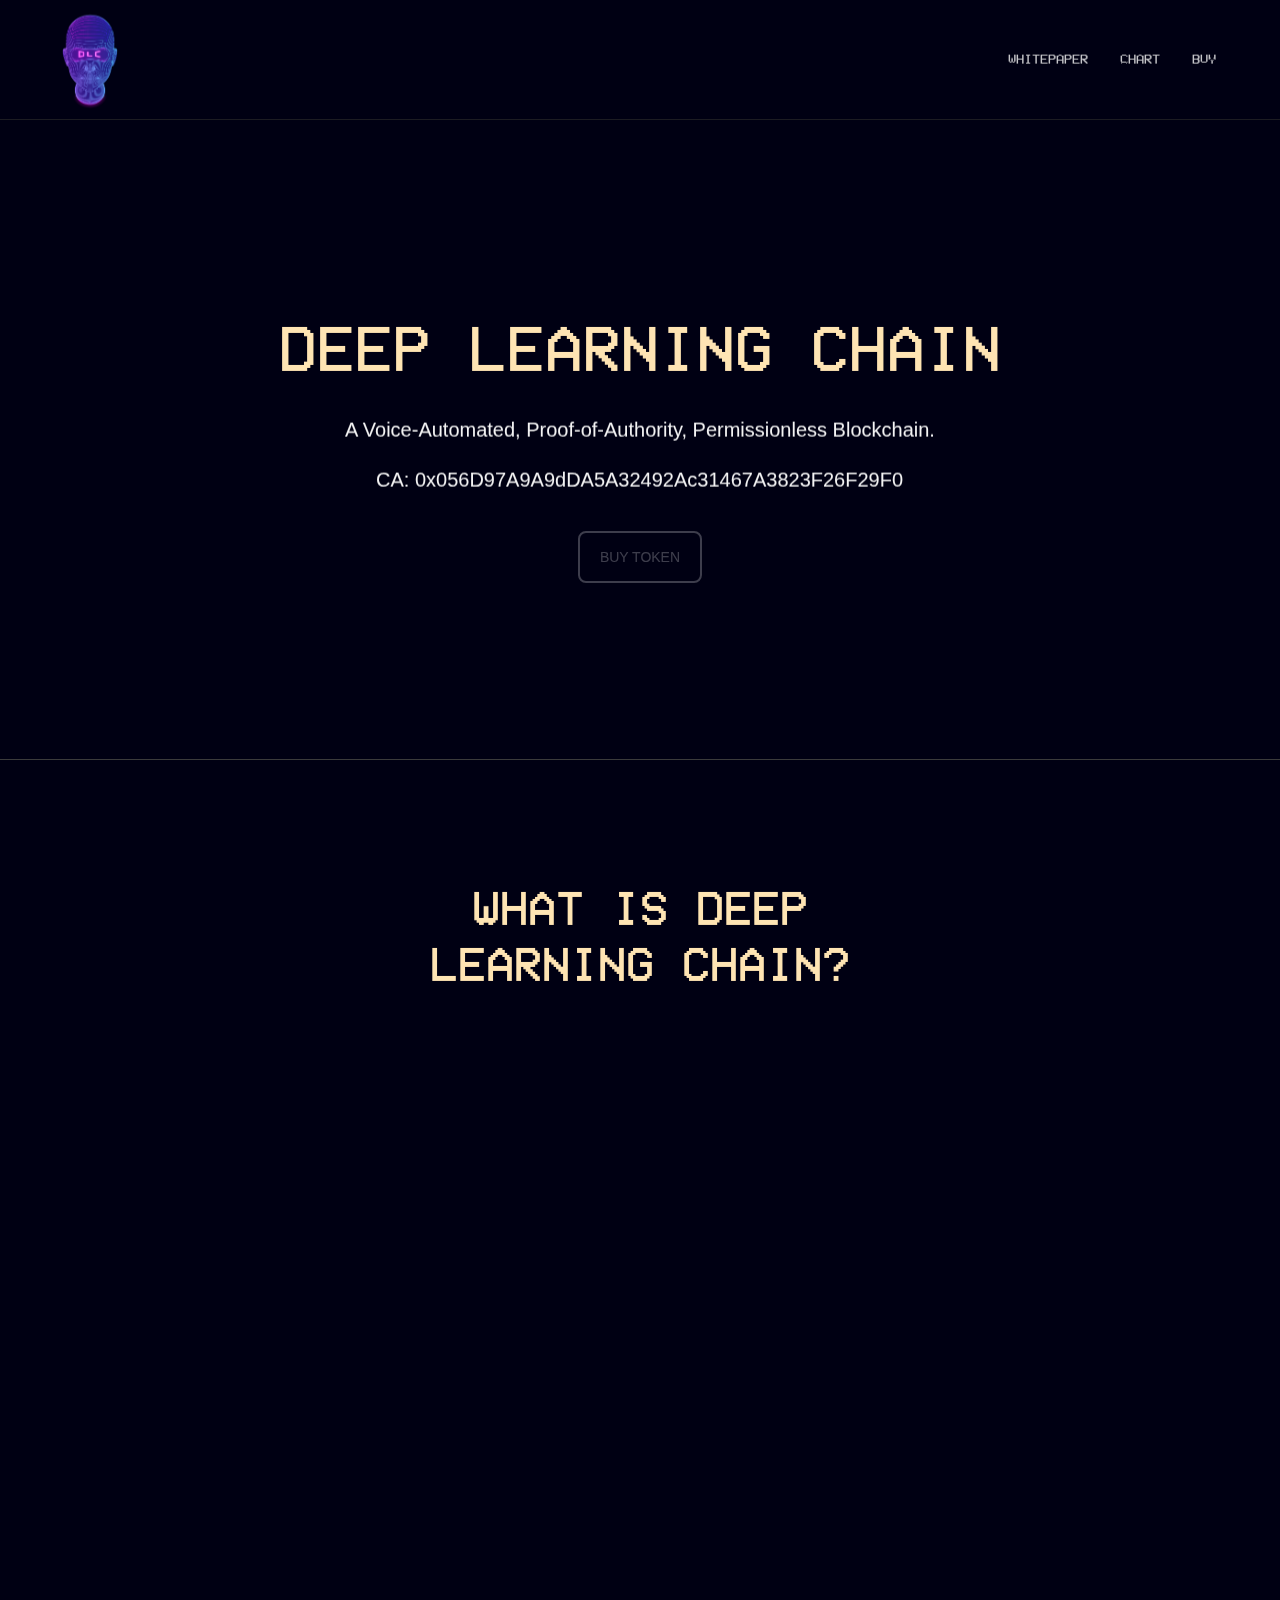
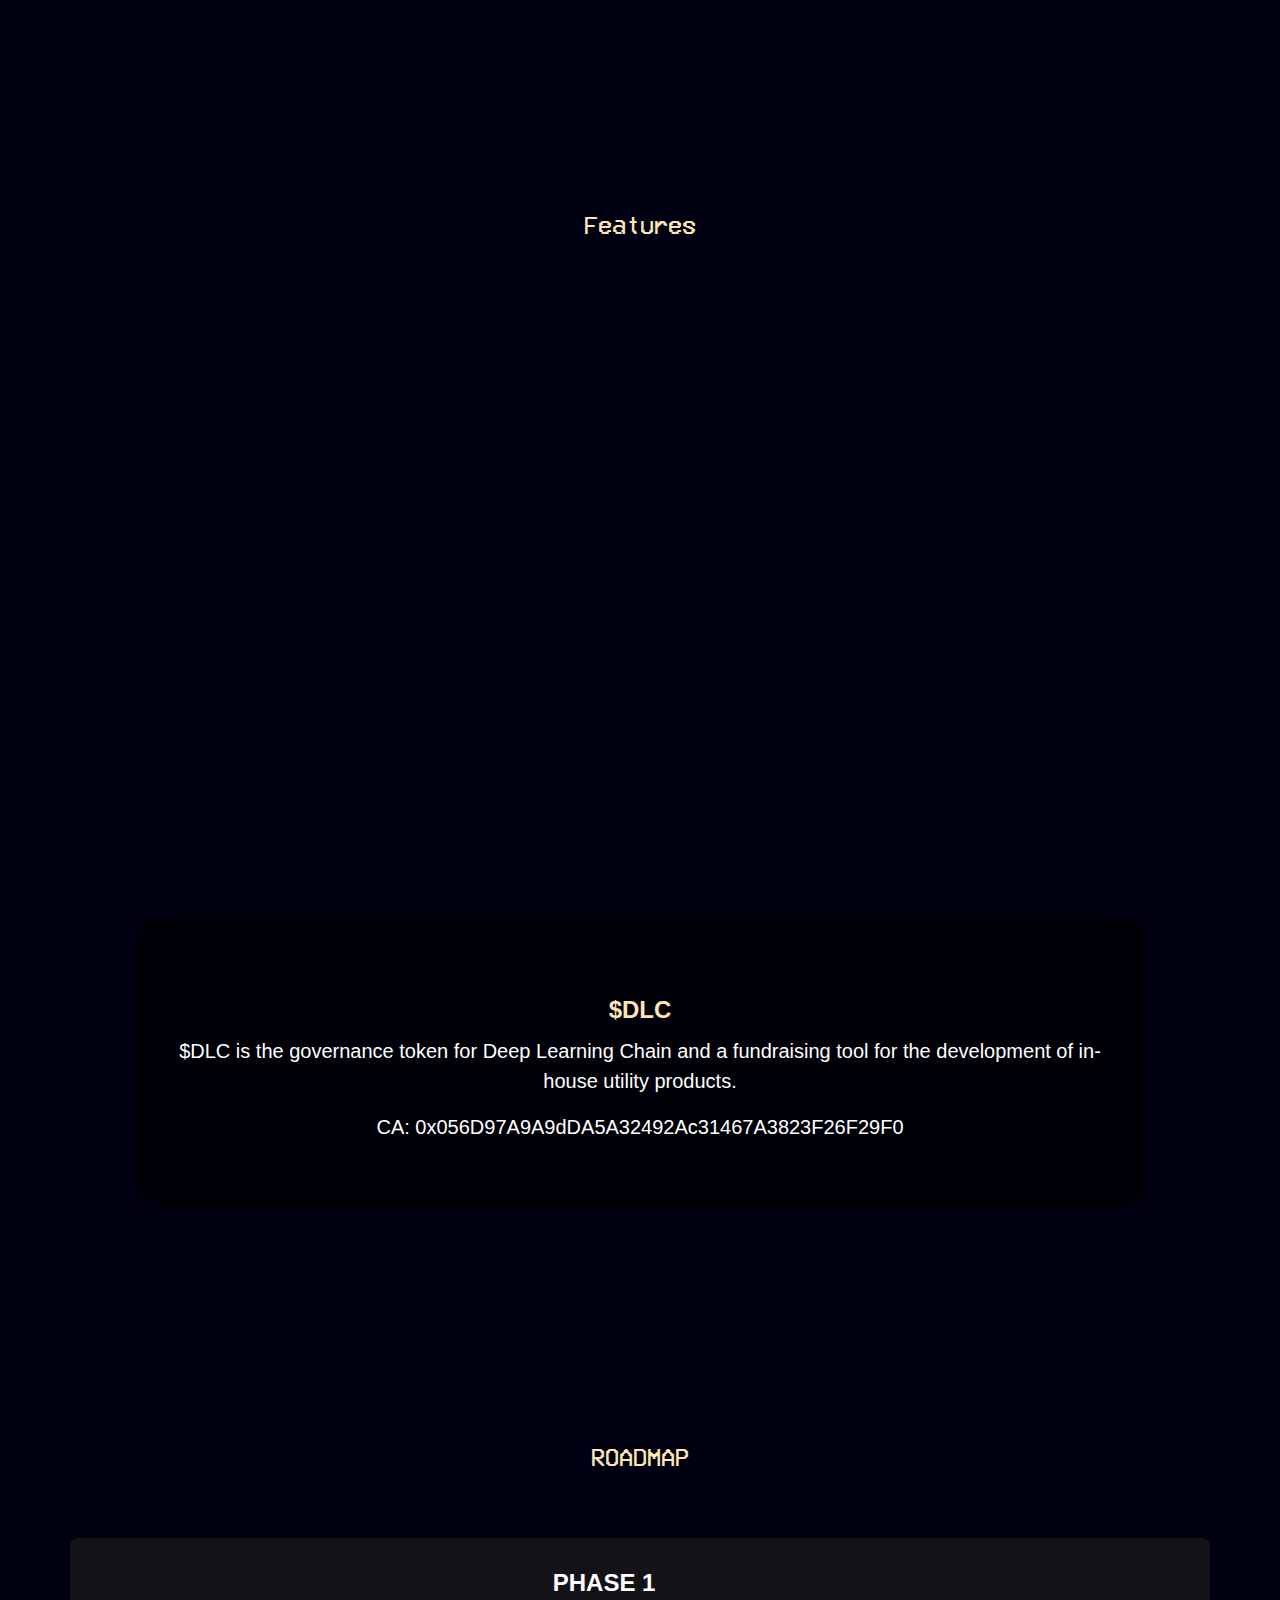
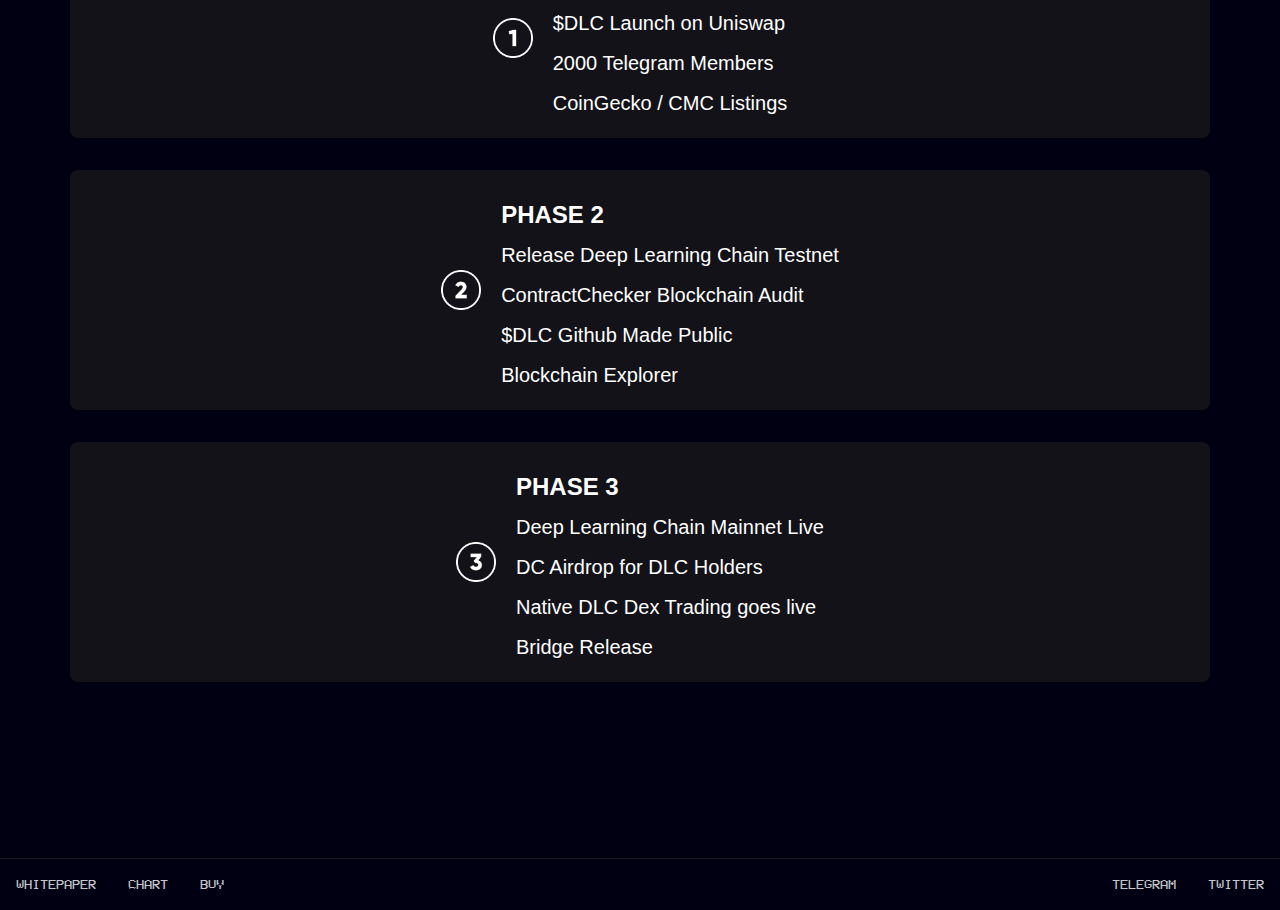
==== index.html @ 76157b1a "Update site data" ====
<!DOCTYPE html>
<!-- This site was created in Webflow. https://www.webflow.com --><!-- Last Published: Sun Jan 01 2023 19:10:50 GMT+0000 (Coordinated Universal Time) -->
<html
  data-wf-domain="#"
  data-wf-page="63a45f17a1012b07c725c6aa"
  data-wf-site="63a45f17a1012bad2a25c6a3"
  lang="en"
>
  <head>
    <meta charset="utf-8" />
    <title>Deep Learning Chain</title>
    <meta
      content="A Voice-Automated, Proof-of-Authority, Permissionless Blockchain."
      name="description"
    />
    <meta content="Deep Learning Chain" property="og:title" />
    <meta
      content="A Voice-Automated, Proof-of-Authority, Permissionless Blockchain."
      property="og:description"
    />
    <meta content="/assets/images/jvc/banner.png" property="og:image" />
    <meta content="Deep Learning Chain" property="twitter:title" />
    <meta
      content="A Voice-Automated, Proof-of-Authority, Permissionless Blockchain."
      property="twitter:description"
    />
    <meta content="/assets/images/jvc/banner.png" property="twitter:image" />
    <meta property="og:type" content="website" />
    <meta content="summary_large_image" name="twitter:card" />
    <meta content="width=device-width, initial-scale=1" name="viewport" />
    <meta content="Webflow" name="generator" />
    <link
      href="./assets/css/as-dandy-site-a9efb7-3aa71847bcf4dc9489.webflow.88d7670c8.css"
      rel="stylesheet"
      type="text/css"
    />
    <script
      src="https://ajax.googleapis.com/ajax/libs/webfont/1.6.26/webfont.js"
      type="text/javascript"
    ></script>
    <script type="text/javascript">
      WebFont.load({
        google: {
          families: [
            "Montserrat:100,100italic,200,200italic,300,300italic,400,400italic,500,500italic,600,600italic,700,700italic,800,800italic,900,900italic",
            "Inter:regular",
            "Inter:regular,800",
          ],
        },
      });
    </script>
    <!--[if lt IE 9
      ]><script
        src="https://cdnjs.cloudflare.com/ajax/libs/html5shiv/3.7.3/html5shiv.min.js"
        type="text/javascript"
      ></script
    ><![endif]-->
    <script type="text/javascript">
      !(function (o, c) {
        var n = c.documentElement,
          t = " w-mod-";
        (n.className += t + "js"),
          ("ontouchstart" in o ||
            (o.DocumentTouch && c instanceof DocumentTouch)) &&
            (n.className += t + "touch");
      })(window, document);
    </script>

    <link
      rel="apple-touch-icon"
      sizes="180x180"
      href="/assets/icons/apple-touch-icon.png"
    />
    <link
      rel="icon"
      type="image/png"
      sizes="32x32"
      href="/assets/icons/favicon-32x32.png"
    />
    <link
      rel="icon"
      type="image/png"
      sizes="16x16"
      href="/assets/icons/favicon-16x16.png"
    />
    <link rel="manifest" href="/assets/icons/site.webmanifest" />
    <link
      rel="mask-icon"
      href="/assets/icons/safari-pinned-tab.svg"
      color="#5bbad5"
    />
    <link rel="shortcut icon" href="/assets/icons/favicon.ico" />
    <meta name="msapplication-TileColor" content="#da532c" />
    <meta
      name="msapplication-config"
      content="/assets/icons/browserconfig.xml"
    />
    <meta name="theme-color" content="#ffffff" />
  </head>
  <body class="body">
    <div class="custom-code w-embed w-script">
      <style>
        html {
          font-family: sans-serif;
          line-height: 1.15;
          -webkit-text-size-adjust: 100%;
          -webkit-tap-highlight-color: transparent;
        }

        body {
          -webkit-font-smoothing: antialiased;
          -moz-osx-font-smoothing: grayscale;
        }

        .pointer-events-none {
          pointer-events: none !important;
        }

        .pointer-events-auto {
          pointer-events: auto;
        }

        .outline-text {
          -webkit-text-fill-color: transparent;
          -webkit-text-stroke: 2px white;
        }

        .left-arrow.w-slider-arrow-left {
          display: none !important;
        }

        .right-arrow.w-slider-arrow-right {
          display: none !important;
        }

        .panel.red.active {
          background-image: url("/assets/images/hero/hero-1.png");
          background-position: center;
          background-size: cover;
          background-repeat: no-repeat;
        }

        .panel.orange.active {
          background-image: url("/assets/images/hero/hero-2.png");
          background-position: center;
          background-size: cover;
          background-repeat: no-repeat;
        }

        .panel.turquoise.active {
          background-image: url("/assets/images/hero/hero-3.png");
          background-position: center;
          background-size: cover;
          background-repeat: no-repeat;
        }

        .panel.blue.active {
          background-image: url("/assets/images/hero/hero-4.png");
          background-position: center;
          background-size: cover;
          background-repeat: no-repeat;
        }
      </style>

      <script>
        // wait for page to finish loading
        document.addEventListener("DOMContentLoaded", function () {
          //send clicks to Webflow slider
          document
            .getElementById("arrow-right-new")
            .addEventListener("click", slideRight);

          document
            .getElementById("arrow-left-new")
            .addEventListener("click", slideLeft);

          // next slide
          function slideRight() {
            const NUMBER_OF_SLIDES = document.getElementsByClassName(
              "product-slide w-slide"
            ).length;
            const WIDTH_INCREMENT = 100 / NUMBER_OF_SLIDES; //calculate the width increase of the progress bar
            document
              .getElementsByClassName("right-arrow w-slider-arrow-right")[0]
              .click();
            progress(WIDTH_INCREMENT);
          }

          //previous slide
          function slideLeft() {
            const NUMBER_OF_SLIDES = document.getElementsByClassName(
              "product-slide w-slide"
            ).length;
            const WIDTH_DECREMENT = -100 / NUMBER_OF_SLIDES; //calculate the width decrease of the progress bar
            document
              .getElementsByClassName("left-arrow w-slider-arrow-left")[0]
              .click();
            progress(WIDTH_DECREMENT);
          }

          // change progress bar width
          function progress(change) {
            const PROGRESS = document.querySelector("#slider-progress");
            const DEFAULT_WIDTH =
              100 /
                document.getElementsByClassName("product-slide w-slide")
                  .length +
              "%";
            if (!PROGRESS.style.width) {
              // if width is not set, set width to 1 divided by number of  slides %
              PROGRESS.style.width = DEFAULT_WIDTH;
            }

            const NEW_PROGRESS =
              parseInt(PROGRESS.style.width) + change >= 100
                ? 100 % (parseInt(PROGRESS.style.width) + change >= 100)
                : parseInt(PROGRESS.style.width); //add or subtract change from previously set width

            if (parseInt(PROGRESS.style.width) + change >= 100) {
              // if new width is greater than 100 then wrap around to default
              PROGRESS.style.width = DEFAULT_WIDTH;
            } else if (parseInt(PROGRESS.style.width) + change <= 0) {
              // if new width is less than 0 then wrap around to 100%
              PROGRESS.style.width = "100%";
            } else {
              PROGRESS.style.width = NEW_PROGRESS + change + "%";
            }
          }

          // cycle through panels and add class active to first panel then to the next panel

          let PARTY_MODE;

          function partyMode() {
            const panel = [...document.getElementsByClassName("panel")];

            panel[0].classList.add("active");
            panel[3].classList.remove("active");
            setTimeout(function () {
              panel[0].classList.remove("active");
              panel[1].classList.add("active");
              setTimeout(function () {
                panel[1].classList.remove("active");
                panel[2].classList.add("active");
                setTimeout(function () {
                  panel[2].classList.remove("active");
                  panel[3].classList.add("active");
                  setTimeout(function () {
                    panel[3].classList.remove("active");
                  }, 200);
                }, 200);
              }, 200);
            }, 200);
          }

          // when hovered over button activate partymode, when hover out deactive partymode
          document
            .getElementById("hero-cta")
            .addEventListener("mouseover", function () {
              const panel = [...document.getElementsByClassName("panel")];

              panel[0].classList.add("active");
              panel[3].classList.remove("active");
              setTimeout(function () {
                panel[0].classList.remove("active");
                panel[1].classList.add("active");
                setTimeout(function () {
                  panel[1].classList.remove("active");
                  panel[2].classList.add("active");
                  setTimeout(function () {
                    panel[2].classList.remove("active");
                    panel[3].classList.add("active");
                    setTimeout(function () {
                      panel[3].classList.remove("active");
                    }, 200);
                  }, 200);
                }, 200);
              }, 200);
              PARTY_MODE = setInterval(partyMode, 800);
            });

          document
            .getElementById("hero-cta")
            .addEventListener("mouseout", function () {
              clearInterval(PARTY_MODE);

              const panel = [...document.getElementsByClassName("panel")];
              panel[0].classList.remove("active");
              panel[1].classList.remove("active");
              panel[2].classList.remove("active");
              panel[3].classList.remove("active");
            });

          // only run if screen size is tablet or smaller
          if (window.innerWidth <= 768) {
            PARTY_MODE = setInterval(partyMode, 800);

            //stop partyMode if window scrolled
            window.addEventListener("scroll", function () {
              //activate again if scrolled to top
              if (window.scrollY === 0) {
                PARTY_MODE = setInterval(partyMode, 800);
              } else {
                clearInterval(PARTY_MODE);
              }
            });
          }
        });
      </script>
    </div>
    <nav class="nav">
      <div data-w-id="2a6ea202-25d1-d09c-badd-7fd58de3b901" class="nav-wrapper">
        <a
          href="index.html"
          aria-current="page"
          class="link-block nav-link-block w-inline-block w--current"
        >
          <img
            src="/assets/images/logo.png"
            loading="lazy"
            width="100"
            class="nav-logo-img"
          />
        </a>
        <div class="nav-links">
          <a href="whitepaper.html" class="nav-link">whitepaper</a>
          <a href="https://www.dextools.io/app/en/ether/pair-explorer/0x64b89fc798ed63e1df644505560956722cd610cb" target="_blank" class="nav-link">chart</a
          >
          <a href="https://app.uniswap.org/#/swap?outputCurrency=0x056d97a9a9dda5a32492ac31467a3823f26f29f0" target="_blank" class="nav-link">buy</a
            >
        </div>
      </div>
    </nav>
    <div class="page-wrapper">
      <header class="hero-section">
        <div class="panel-background">
          <div class="panel red"></div>
          <div class="panel orange"></div>
          <div class="panel turquoise"></div>
          <div class="panel blue"></div>
        </div>
        <div class="hero-content pointer-events-none">
          <div class="hero-row">
            <h1
              data-w-id="00bd46ad-fff0-71ea-b84d-b03edf2d1d25"
              style="opacity: 0"
              class="hero-heading"
            >
              DEEP LEARNING CHAIN
            </h1>
            <p
              data-w-id="1106a76f-b998-f5da-f0a4-b76c9bb73c64"
              style="opacity: 0"
              class="hero-subtitle"
            >
              A Voice-Automated, Proof-of-Authority, Permissionless Blockchain.
            </p>
            <p class="hero-subtitle">
              CA: 0x056D97A9A9dDA5A32492Ac31467A3823F26F29F0
            </p>
            <a
              id="hero-cta"
              data-w-id="42744cb6-9aca-e3c2-34dd-cf59a917092c"
              style="opacity: 0"
              href="https://app.uniswap.org/#/swap?outputCurrency=0x056d97a9a9dda5a32492ac31467a3823f26f29f0"
              class="button white hero-margin pointer-events-auto w-button"
              >Buy Token</a
            >
          </div>
        </div>
      </header>
      <section class="mission-section contained">
        <div class="mission-section-row">
          <h3
            data-w-id="94efd85a-53a7-5ac0-ef9d-c30f85ec7518"
            style="opacity: 0"
            class="section-heading"
          >
            What is DEEP LEARNING CHAIN?
          </h3>
        </div>
        <div class="mission-section-container">
          <div class="mission-section-row">
            <p
              data-w-id="9165d71b-29b2-4222-e9ae-7e0e71bad76c"
              style="opacity: 0"
              class="section-paragraph-left"
            >
              Deep Learning Chain (DLC) is a Layer 1 blockchain platform that is
              a fork of Ethereum and is powered by voice automation. It has a
              Proof-of-Authority consensus mechanism, and it is permissionless,
              meaning anyone can create a new account or transaction on the
              network.
            </p>
          </div>
          <div class="mission-section-row full-width">
            <img
              src="/assets/images/jar.png"
              loading="lazy"
              style="opacity: 0"
              data-w-id="2a85009e-0f0a-07c6-7f07-ad831472d730"
              alt=""
              class="full-width-image"
            />
          </div>
        </div>
      </section>
      <section class="prouducts-section">
        <h2 class="product-section">Features</h2>
        <div
          data-w-id="7ee0a216-d4cc-94b8-e7e8-49705554d753"
          style="opacity: 0"
          class="products-wrapper"
        >
          <div class="product-inner-wrapper contained">
            <div class="right-product-section">
              <div class="product-card-wrapper blue-gradient">
                <div class="bordered-container">
                  <div></div>
                  <div class="product-logo">
                    <img
                      src="./assets/images/microphone.png"
                      loading="lazy"
                      alt="Aave Logo"
                      class="sized-product-logo"
                    />
                  </div>
                  <div class="product-info-wrapper">
                    <div class="product-info-row">
                      <h2 class="product-title">VOICE AUTOMATION</h2>
                    </div>
                  </div>
                </div>
              </div>
            </div>
          </div>

          <div class="product-inner-wrapper contained">
            <div class="right-product-section">
              <div class="product-card-wrapper red-gradient">
                <div class="bordered-container">
                  <div></div>
                  <div class="product-logo">
                    <img
                      src="./assets/images/ai.png"
                      loading="lazy"
                      alt="Aave Logo"
                      class="sized-product-logo"
                    />
                  </div>
                  <div class="product-info-wrapper">
                    <div class="product-info-row">
                      <h2 class="product-title">ChatGPT INTEGRATION</h2>
                    </div>
                  </div>
                </div>
              </div>
            </div>
          </div>
          <div class="product-inner-wrapper contained">
            <div class="right-product-section">
              <div class="product-card-wrapper orange-logo">
                <div class="bordered-container">
                  <div></div>
                  <div class="product-logo">
                    <img
                      src="./assets/images/secure.png"
                      loading="lazy"
                      alt="Aave Logo"
                      class="sized-product-logo"
                    />
                  </div>
                  <div class="product-info-wrapper">
                    <div class="product-info-row">
                      <h2 class="product-title">SECURE</h2>
                    </div>
                  </div>
                </div>
              </div>
            </div>
          </div>
        </div>

        <!-- Mobile products -->
        <div class="products-mobile">
          <div class="product-card-wrapper blue-gradient">
            <div class="bordered-container">
              <div class="product-tag"></div>
              <div class="product-logo">
                <img
                  src="./assets/images/microphone.png"
                  loading="lazy"
                  alt="Aave Logo"
                  class="sized-product-logo"
                />
              </div>
              <div class="product-info-wrapper">
                <div class="product-info-row">
                  <h2 class="product-title">VOICE AUTOMATION</h2>
                </div>
              </div>
            </div>
          </div>
          <div class="product-card-wrapper dark-blue-gradient">
            <div class="bordered-container">
              <div class="product-tag"></div>
              <div class="product-logo">
                <img
                  src="./assets/images/ai.png"
                  loading="lazy"
                  alt="Aave Logo"
                  class="sized-product-logo"
                />
              </div>
              <div class="product-info-wrapper">
                <div class="product-info-row">
                  <div class="product-title">ChatGPT INTEGRATION</div>
                </div>
              </div>
            </div>
          </div>
          <div class="product-card-wrapper orange-logo">
            <div class="bordered-container">
              <div class="product-tag red"></div>
              <div class="product-logo">
                <img
                  src="./assets/images/secure.png"
                  loading="lazy"
                  alt="Aave Logo"
                  class="sized-product-logo"
                />
              </div>
              <div class="product-info-wrapper">
                <div class="product-info-row">
                  <h2 class="product-title">SECURE</h2>
                </div>
              </div>
            </div>
          </div>
        </div>
      </section>
      <section id="tokenomics" class="mission-section contained">
        <section class="features-metrics wf-section">
          <div class="container">
            <div class="features-wrapper">
              <div
                id="w-node-_0733390f-b226-d402-b528-d3069f236ed0-c725c6aa"
                class="features-block"
              >
                <div class="features-title">
                  <span class="features-title-small">$DLC</span>
                </div>
                <div>
                  $DLC is the governance token for Deep Learning Chain and a
                  fundraising tool for the development of in-house utility
                  products.
                </div>
                <div style="padding-top: 1rem;">
                  CA: 0x056D97A9A9dDA5A32492Ac31467A3823F26F29F0
                </div>
              </div>
              <!-- <div
                id="w-node-_0733390f-b226-d402-b528-d3069f236ebd-c725c6aa"
                class="features-block"
              >
                <div class="features-title">
                  Tokenomics<span class="features-title-small"></span>
                </div>
                <div>The future</div>
              </div> -->
              <!-- <div class="features-block">
                <div class="features-title">
                  Emotion is<span class="features-title-small"></span>
                </div>
                <div>The past</div>
              </div> -->
            </div>
          </div>
          <div
            data-poster-url="https://assets.website-files.com/63a45f17a1012bad2a25c6a3/63af2c8d9c269595dab11d3a_signal-2022-12-31-012125_002-poster-00001.jpg"
            data-video-urls="https://assets.website-files.com/63a45f17a1012bad2a25c6a3/63af2c8d9c269595dab11d3a_signal-2022-12-31-012125_002-transcode.mp4,https://assets.website-files.com/63a45f17a1012bad2a25c6a3/63af2c8d9c269595dab11d3a_signal-2022-12-31-012125_002-transcode.webm"
            data-autoplay="true"
            data-loop="true"
            data-wf-ignore="true"
            class="background-video w-background-video w-background-video-atom"
          >
            <noscript
              ><style>
                [data-wf-bgvideo-fallback-img] {
                  display: none;
                }
                @media (prefers-reduced-motion: reduce) {
                  [data-wf-bgvideo-fallback-img] {
                    position: absolute;
                    z-index: -100;
                    display: inline-block;
                    height: 100%;
                    width: 100%;
                    object-fit: cover;
                  }
                }</style
              ><img
                data-wf-bgvideo-fallback-img="true"
                src="https://assets.website-files.com/63a45f17a1012bad2a25c6a3/63af2c8d9c269595dab11d3a_signal-2022-12-31-012125_002-poster-00001.jpg"
                alt=""
            /></noscript>
            <div aria-live="polite">
              <button
                type="button"
                data-w-bg-video-control="true"
                aria-controls="f8d0e74b-df8f-a793-7aa8-a4474c0ba1c3-video"
                class="w-backgroundvideo-backgroundvideoplaypausebutton w-background-video--control"
              >
                <span
                  ><img
                    src="https://assets.website-files.com/6022af993a6b2191db3ed10c/628299f8aa233b83918e24fd_Pause.svg"
                    alt="Pause video" /></span
                ><span hidden=""
                  ><img
                    src="https://assets.website-files.com/6022af993a6b2191db3ed10c/628298b20ae0236682d4b87f_Play-24.svg"
                    alt="Play video"
                /></span>
              </button>
            </div>
          </div>
        </section>
        <div class="mission-section-row">
          <a href="#" target="_blank" class="button visibility-off w-button"
            >supply &amp; emissions</a
          >
        </div>
        <div class="mission-section-row full-width"></div>
      </section>
      <section class="investors-section">
        <h2 class="investor-section">roadmap</h2>
        <div class="investor-grid contained">
          <a
            id="w-node-_6764d747-6a2b-f6b5-35c6-5c50bba435b6-c725c6aa"
            href="index.html#"
            class="investor-card w-inline-block"
            ><img
              src="./assets/images/number-1.png"
              loading="lazy"
              height="40"
              alt=""
            />
            <div class="investor-card-text-wrapper">
              <h3 class="text-white">PHASE 1</h3>
              <p class="text-white">$DLC Launch on Uniswap</p>
              <p class="text-white">2000 Telegram Members</p>
              <p class="text-white">CoinGecko / CMC Listings</p>
            </div></a
          ><a
            id="w-node-_707f7bc1-172a-e548-352c-57be77e6fa56-c725c6aa"
            href="index.html#"
            class="investor-card w-inline-block"
            ><img
              src="./assets/images/number-2.png"
              loading="lazy"
              alt="Dragonfly Capital Logo"
              height="40"
              class="investor-logo"
            />
            <div class="investor-card-text-wrapper">
              <h3 class="text-white">PHASE 2</h3>
              <p class="text-white">Release Deep Learning Chain Testnet</p>
              <p class="text-white">ContractChecker Blockchain Audit</p>
              <p class="text-white">$DLC Github Made Public</p>
              <p class="text-white">Blockchain Explorer</p>
            </div></a
          ><a
            id="w-node-_864dcae9-93ff-c9ff-7737-db7b04f63f30-c725c6aa"
            href="index.html#"
            class="investor-card w-inline-block"
            ><img
              src="./assets/images/number-3.png"
              loading="lazy"
              alt="Dragonfly Capital Logo"
              height="40"
              class="investor-logo"
            />
            <div class="investor-card-text-wrapper">
              <h3 class="text-white">PHASE 3</h3>
              <p class="text-white">Deep Learning Chain Mainnet Live</p>
              <p class="text-white">DC Airdrop for DLC Holders</p>
              <p class="text-white">Native DLC Dex Trading goes live</p>
              <p class="text-white">Bridge Release</p>
            </div>
          </a>
        </div>
      </section>
      <footer class="footer">
        <div class="footer-links-wrapper">
          <a href="./whitepaper.html" class="nav-link footer">whitepaper</a>
          <a href="https://www.dextools.io/app/en/ether/pair-explorer/0x64b89fc798ed63e1df644505560956722cd610cb" target="_blank" class="nav-link footer">chart</a>
          <a href="https://app.uniswap.org/#/swap?outputCurrency=0x056d97a9a9dda5a32492ac31467a3823f26f29f0" target="_blank" class="nav-link footer">buy</a>
        </div>
        <div class="footer-links-wrapper">
          <a href="https://t.me/deeplearningchain" target="_blank" class="nav-link footer">telegram</a
          ><a href="https://twitter.com/DLChainAI" target="_blank" class="nav-link footer">twitter</a>
        </div>
      </footer>
    </div>
    <div class="popup wf-section">
      <img
        src="https://assets.website-files.com/63a45f17a1012bad2a25c6a3/63ac2f788af6f9126af92df5_image.png"
        loading="lazy"
        width="64"
        data-w-id="366a6a75-429d-ead3-2e94-514eb45132bf"
        alt=""
        class="popup__exit"
      />
      <div class="popup__wrapper">
        <img
          src="https://assets.website-files.com/63a45f17a1012bad2a25c6a3/63ac2d087edd8d1ce8f6dc9a_small.jpg"
          loading="lazy"
          sizes="100vw"
          srcset="
            https://assets.website-files.com/63a45f17a1012bad2a25c6a3/63ac2d087edd8d1ce8f6dc9a_small-p-500.jpg  500w,
            https://assets.website-files.com/63a45f17a1012bad2a25c6a3/63ac2d087edd8d1ce8f6dc9a_small-p-800.jpg  800w,
            https://assets.website-files.com/63a45f17a1012bad2a25c6a3/63ac2d087edd8d1ce8f6dc9a_small.jpg       1024w
          "
          alt=""
          class="popup__image"
        />
        <h1 class="margin-bottom-0">Don&#x27;t miss out!</h1>
        <h3 class="margin-top-10 margin-bottom-20">
          You can win $5k worth of $BEEP
        </h3>
        <p class="margin-bottom-20">
          That&#x27;s right, we&#x27;re giving one lucky<br />person the chance
          to win $5k worth of<br />$BEEP. Ends 7pm UTC, 31st December
        </p>
        <a href="index.html#" class="button w-button">win $5k of $beep!</a>
      </div>
    </div>
    <script
      src="./assets/js/jquery-3.5.1.min.dc5e7f18c8.js"
      type="text/javascript"
    ></script>
    <script
      src="./assets/js/webflow.bebb1a107.js"
      type="text/javascript"
    ></script>
    <!--[if lte IE 9
      ]><script src="//cdnjs.cloudflare.com/ajax/libs/placeholders/3.0.2/placeholders.min.js"></script
    ><![endif]-->
  </body>
</html>
---- assets/css/as-dandy-site-a9efb7-3aa71847bcf4dc9489.webflow.88d7670c8.css ----
/* Generated on: Sun Jan 01 2023 19:10:48 GMT+0000 (Coordinated Universal Time) */
/* ==========================================================================
   normalize.css v3.0.3 | MIT License | github.com/necolas/normalize.css 
   ========================================================================== */
/*! normalize.css v3.0.3 | MIT License | github.com/necolas/normalize.css */
html {
  font-family: sans-serif;
  -ms-text-size-adjust: 100%;
  -webkit-text-size-adjust: 100%;
}
body {
  margin: 0;
}
article,
aside,
details,
figcaption,
figure,
footer,
header,
hgroup,
main,
menu,
nav,
section,
summary {
  display: block;
}
audio,
canvas,
progress,
video {
  display: inline-block;
  vertical-align: baseline;
}
audio:not([controls]) {
  display: none;
  height: 0;
}
[hidden],
template {
  display: none;
}
a {
  background-color: transparent;
}
a:active,
a:hover {
  outline: 0;
}
abbr[title] {
  border-bottom: 1px dotted;
}
b,
strong {
  font-weight: bold;
}
dfn {
  font-style: italic;
}
h1 {
  font-size: 2em;
  margin: 0.67em 0;
}
mark {
  background: #ff0;
  color: #000;
}
small {
  font-size: 80%;
}
sub,
sup {
  font-size: 75%;
  line-height: 0;
  position: relative;
  vertical-align: baseline;
}
sup {
  top: -0.5em;
}
sub {
  bottom: -0.25em;
}
img {
  border: 0;
}
svg:not(:root) {
  overflow: hidden;
}
figure {
  margin: 1em 40px;
}
hr {
  box-sizing: content-box;
  height: 0;
}
pre {
  overflow: auto;
}
code,
kbd,
pre,
samp {
  font-family: monospace, monospace;
  font-size: 1em;
}
button,
input,
optgroup,
select,
textarea {
  color: inherit;
  font: inherit;
  margin: 0;
}
button {
  overflow: visible;
}
button,
select {
  text-transform: none;
}
button,
html input[type="button"],
input[type="reset"] {
  -webkit-appearance: button;
  cursor: pointer;
}
button[disabled],
html input[disabled] {
  cursor: default;
}
button::-moz-focus-inner,
input::-moz-focus-inner {
  border: 0;
  padding: 0;
}
input {
  line-height: normal;
}
input[type="checkbox"],
input[type="radio"] {
  box-sizing: border-box;
  padding: 0;
}
input[type="number"]::-webkit-inner-spin-button,
input[type="number"]::-webkit-outer-spin-button {
  height: auto;
}
input[type="search"] {
  -webkit-appearance: none;
}
input[type="search"]::-webkit-search-cancel-button,
input[type="search"]::-webkit-search-decoration {
  -webkit-appearance: none;
}
fieldset {
  border: 1px solid #c0c0c0;
  margin: 0 2px;
  padding: 0.35em 0.625em 0.75em;
}
legend {
  border: 0;
  padding: 0;
}
textarea {
  overflow: auto;
}
optgroup {
  font-weight: bold;
}
table {
  border-collapse: collapse;
  border-spacing: 0;
}
td,
th {
  padding: 0;
}

/* ==========================================================================
   Start of base Webflow CSS - If you're looking for some ultra-clean CSS, skip the boilerplate and see the unminified code below.
   ========================================================================== */
@font-face {
  font-family: "webflow-icons";
  src: url("[data-uri]")
    format("truetype");
  font-weight: normal;
  font-style: normal;
}
[class^="w-icon-"],
[class*=" w-icon-"] {
  font-family: "webflow-icons" !important;
  speak: none;
  font-style: normal;
  font-weight: normal;
  font-variant: normal;
  text-transform: none;
  line-height: 1;
  -webkit-font-smoothing: antialiased;
  -moz-osx-font-smoothing: grayscale;
}
.w-icon-slider-right:before {
  content: "\e600";
}
.w-icon-slider-left:before {
  content: "\e601";
}
.w-icon-nav-menu:before {
  content: "\e602";
}
.w-icon-arrow-down:before,
.w-icon-dropdown-toggle:before {
  content: "\e603";
}
.w-icon-file-upload-remove:before {
  content: "\e900";
}
.w-icon-file-upload-icon:before {
  content: "\e903";
}
* {
  -webkit-box-sizing: border-box;
  -moz-box-sizing: border-box;
  box-sizing: border-box;
}
html {
  height: 100%;
}
body {
  margin: 0;
  min-height: 100%;
  background-color: #fff;
  font-family: Arial, sans-serif;
  font-size: 14px;
  line-height: 20px;
  color: #333;
}
img {
  max-width: 100%;
  vertical-align: middle;
  display: inline-block;
}
html.w-mod-touch * {
  background-attachment: scroll !important;
}
.w-block {
  display: block;
}
.w-inline-block {
  max-width: 100%;
  display: inline-block;
}
.w-clearfix:before,
.w-clearfix:after {
  content: " ";
  display: table;
  grid-column-start: 1;
  grid-row-start: 1;
  grid-column-end: 2;
  grid-row-end: 2;
}
.w-clearfix:after {
  clear: both;
}
.w-hidden {
  display: none;
}
.w-button {
  display: inline-block;
  padding: 9px 15px;
  background-color: #3898ec;
  color: white;
  border: 0;
  line-height: inherit;
  text-decoration: none;
  cursor: pointer;
  border-radius: 0;
}
input.w-button {
  -webkit-appearance: button;
}
html[data-w-dynpage] [data-w-cloak] {
  color: transparent !important;
}
.w-webflow-badge,
.w-webflow-badge * {
  position: static;
  left: auto;
  top: auto;
  right: auto;
  bottom: auto;
  z-index: auto;
  display: block;
  visibility: visible;
  overflow: visible;
  overflow-x: visible;
  overflow-y: visible;
  box-sizing: border-box;
  width: auto;
  height: auto;
  max-height: none;
  max-width: none;
  min-height: 0;
  min-width: 0;
  margin: 0;
  padding: 0;
  float: none;
  clear: none;
  border: 0 none transparent;
  border-radius: 0;
  background: none;
  background-image: none;
  background-position: 0% 0%;
  background-size: auto auto;
  background-repeat: repeat;
  background-origin: padding-box;
  background-clip: border-box;
  background-attachment: scroll;
  background-color: transparent;
  box-shadow: none;
  opacity: 1;
  transform: none;
  transition: none;
  direction: ltr;
  font-family: inherit;
  font-weight: inherit;
  color: inherit;
  font-size: inherit;
  line-height: inherit;
  font-style: inherit;
  font-variant: inherit;
  text-align: inherit;
  letter-spacing: inherit;
  text-decoration: inherit;
  text-indent: 0;
  text-transform: inherit;
  list-style-type: disc;
  text-shadow: none;
  font-smoothing: auto;
  vertical-align: baseline;
  cursor: inherit;
  white-space: inherit;
  word-break: normal;
  word-spacing: normal;
  word-wrap: normal;
}
.w-webflow-badge {
  position: fixed !important;
  display: inline-block !important;
  visibility: visible !important;
  z-index: 2147483647 !important;
  top: auto !important;
  right: 12px !important;
  bottom: 12px !important;
  left: auto !important;
  color: #aaadb0 !important;
  background-color: #fff !important;
  border-radius: 3px !important;
  padding: 6px 8px 6px 6px !important;
  font-size: 12px !important;
  opacity: 1 !important;
  line-height: 14px !important;
  text-decoration: none !important;
  transform: none !important;
  margin: 0 !important;
  width: auto !important;
  height: auto !important;
  overflow: visible !important;
  white-space: nowrap;
  box-shadow: 0 0 0 1px rgba(0, 0, 0, 0.1), 0 1px 3px rgba(0, 0, 0, 0.1);
  cursor: pointer;
}
.w-webflow-badge > img {
  display: inline-block !important;
  visibility: visible !important;
  opacity: 1 !important;
  vertical-align: middle !important;
}
h1,
h2,
h3,
h4,
h5,
h6 {
  font-weight: bold;
  margin-bottom: 10px;
}
h1 {
  font-size: 38px;
  line-height: 44px;
  margin-top: 20px;
}
h2 {
  font-size: 32px;
  line-height: 36px;
  margin-top: 20px;
}
h3 {
  font-size: 24px;
  line-height: 30px;
  margin-top: 20px;
}
h4 {
  font-size: 18px;
  line-height: 24px;
  margin-top: 10px;
}
h5 {
  font-size: 14px;
  line-height: 20px;
  margin-top: 10px;
}
h6 {
  font-size: 12px;
  line-height: 18px;
  margin-top: 10px;
}
p {
  margin-top: 0;
  margin-bottom: 10px;
}
blockquote {
  margin: 0 0 10px 0;
  padding: 10px 20px;
  border-left: 5px solid #e2e2e2;
  font-size: 18px;
  line-height: 22px;
}
figure {
  margin: 0;
  margin-bottom: 10px;
}
figcaption {
  margin-top: 5px;
  text-align: center;
}
ul,
ol {
  margin-top: 0px;
  margin-bottom: 10px;
  padding-left: 40px;
}
.w-list-unstyled {
  padding-left: 0;
  list-style: none;
}
.w-embed:before,
.w-embed:after {
  content: " ";
  display: table;
  grid-column-start: 1;
  grid-row-start: 1;
  grid-column-end: 2;
  grid-row-end: 2;
}
.w-embed:after {
  clear: both;
}
.w-video {
  width: 100%;
  position: relative;
  padding: 0;
}
.w-video iframe,
.w-video object,
.w-video embed {
  position: absolute;
  top: 0;
  left: 0;
  width: 100%;
  height: 100%;
  border: none;
}
fieldset {
  padding: 0;
  margin: 0;
  border: 0;
}
button,
[type="button"],
[type="reset"] {
  border: 0;
  cursor: pointer;
  -webkit-appearance: button;
}
.w-form {
  margin: 0 0 15px;
}
.w-form-done {
  display: none;
  padding: 20px;
  text-align: center;
  background-color: #dddddd;
}
.w-form-fail {
  display: none;
  margin-top: 10px;
  padding: 10px;
  background-color: #ffdede;
}
label {
  display: block;
  margin-bottom: 5px;
  font-weight: bold;
}
.w-input,
.w-select {
  display: block;
  width: 100%;
  height: 38px;
  padding: 8px 12px;
  margin-bottom: 10px;
  font-size: 14px;
  line-height: 1.42857143;
  color: #333333;
  vertical-align: middle;
  background-color: #ffffff;
  border: 1px solid #cccccc;
}
.w-input:-moz-placeholder,
.w-select:-moz-placeholder {
  color: #999;
}
.w-input::-moz-placeholder,
.w-select::-moz-placeholder {
  color: #999;
  opacity: 1;
}
.w-input:-ms-input-placeholder,
.w-select:-ms-input-placeholder {
  color: #999;
}
.w-input::-webkit-input-placeholder,
.w-select::-webkit-input-placeholder {
  color: #999;
}
.w-input:focus,
.w-select:focus {
  border-color: #3898ec;
  outline: 0;
}
.w-input[disabled],
.w-select[disabled],
.w-input[readonly],
.w-select[readonly],
fieldset[disabled] .w-input,
fieldset[disabled] .w-select {
  cursor: not-allowed;
}
.w-input[disabled]:not(.w-input-disabled),
.w-select[disabled]:not(.w-input-disabled),
.w-input[readonly],
.w-select[readonly],
fieldset[disabled]:not(.w-input-disabled) .w-input,
fieldset[disabled]:not(.w-input-disabled) .w-select {
  background-color: #eeeeee;
}
textarea.w-input,
textarea.w-select {
  height: auto;
}
.w-select {
  background-color: #f3f3f3;
}
.w-select[multiple] {
  height: auto;
}
.w-form-label {
  display: inline-block;
  cursor: pointer;
  font-weight: normal;
  margin-bottom: 0px;
}
.w-radio {
  display: block;
  margin-bottom: 5px;
  padding-left: 20px;
}
.w-radio:before,
.w-radio:after {
  content: " ";
  display: table;
  grid-column-start: 1;
  grid-row-start: 1;
  grid-column-end: 2;
  grid-row-end: 2;
}
.w-radio:after {
  clear: both;
}
.w-radio-input {
  margin: 4px 0 0;
  margin-top: 1px \9;
  line-height: normal;
  float: left;
  margin-left: -20px;
}
.w-radio-input {
  margin-top: 3px;
}
.w-file-upload {
  display: block;
  margin-bottom: 10px;
}
.w-file-upload-input {
  width: 0.1px;
  height: 0.1px;
  opacity: 0;
  overflow: hidden;
  position: absolute;
  z-index: -100;
}
.w-file-upload-default,
.w-file-upload-uploading,
.w-file-upload-success {
  display: inline-block;
  color: #333333;
}
.w-file-upload-error {
  display: block;
  margin-top: 10px;
}
.w-file-upload-default.w-hidden,
.w-file-upload-uploading.w-hidden,
.w-file-upload-error.w-hidden,
.w-file-upload-success.w-hidden {
  display: none;
}
.w-file-upload-uploading-btn {
  display: flex;
  font-size: 14px;
  font-weight: normal;
  cursor: pointer;
  margin: 0;
  padding: 8px 12px;
  border: 1px solid #cccccc;
  background-color: #fafafa;
}
.w-file-upload-file {
  display: flex;
  flex-grow: 1;
  justify-content: space-between;
  margin: 0;
  padding: 8px 9px 8px 11px;
  border: 1px solid #cccccc;
  background-color: #fafafa;
}
.w-file-upload-file-name {
  font-size: 14px;
  font-weight: normal;
  display: block;
}
.w-file-remove-link {
  margin-top: 3px;
  margin-left: 10px;
  width: auto;
  height: auto;
  padding: 3px;
  display: block;
  cursor: pointer;
}
.w-icon-file-upload-remove {
  margin: auto;
  font-size: 10px;
}
.w-file-upload-error-msg {
  display: inline-block;
  color: #ea384c;
  padding: 2px 0;
}
.w-file-upload-info {
  display: inline-block;
  line-height: 38px;
  padding: 0 12px;
}
.w-file-upload-label {
  display: inline-block;
  font-size: 14px;
  font-weight: normal;
  cursor: pointer;
  margin: 0;
  padding: 8px 12px;
  border: 1px solid #cccccc;
  background-color: #fafafa;
}
.w-icon-file-upload-icon,
.w-icon-file-upload-uploading {
  display: inline-block;
  margin-right: 8px;
  width: 20px;
}
.w-icon-file-upload-uploading {
  height: 20px;
}
.w-container {
  margin-left: auto;
  margin-right: auto;
  max-width: 940px;
}
.w-container:before,
.w-container:after {
  content: " ";
  display: table;
  grid-column-start: 1;
  grid-row-start: 1;
  grid-column-end: 2;
  grid-row-end: 2;
}
.w-container:after {
  clear: both;
}
.w-container .w-row {
  margin-left: -10px;
  margin-right: -10px;
}
.w-row:before,
.w-row:after {
  content: " ";
  display: table;
  grid-column-start: 1;
  grid-row-start: 1;
  grid-column-end: 2;
  grid-row-end: 2;
}
.w-row:after {
  clear: both;
}
.w-row .w-row {
  margin-left: 0;
  margin-right: 0;
}
.w-col {
  position: relative;
  float: left;
  width: 100%;
  min-height: 1px;
  padding-left: 10px;
  padding-right: 10px;
}
.w-col .w-col {
  padding-left: 0;
  padding-right: 0;
}
.w-col-1 {
  width: 8.33333333%;
}
.w-col-2 {
  width: 16.66666667%;
}
.w-col-3 {
  width: 25%;
}
.w-col-4 {
  width: 33.33333333%;
}
.w-col-5 {
  width: 41.66666667%;
}
.w-col-6 {
  width: 50%;
}
.w-col-7 {
  width: 58.33333333%;
}
.w-col-8 {
  width: 66.66666667%;
}
.w-col-9 {
  width: 75%;
}
.w-col-10 {
  width: 83.33333333%;
}
.w-col-11 {
  width: 91.66666667%;
}
.w-col-12 {
  width: 100%;
}
.w-hidden-main {
  display: none !important;
}
@media screen and (max-width: 991px) {
  .w-container {
    max-width: 728px;
  }
  .w-hidden-main {
    display: inherit !important;
  }
  .w-hidden-medium {
    display: none !important;
  }
  .w-col-medium-1 {
    width: 8.33333333%;
  }
  .w-col-medium-2 {
    width: 16.66666667%;
  }
  .w-col-medium-3 {
    width: 25%;
  }
  .w-col-medium-4 {
    width: 33.33333333%;
  }
  .w-col-medium-5 {
    width: 41.66666667%;
  }
  .w-col-medium-6 {
    width: 50%;
  }
  .w-col-medium-7 {
    width: 58.33333333%;
  }
  .w-col-medium-8 {
    width: 66.66666667%;
  }
  .w-col-medium-9 {
    width: 75%;
  }
  .w-col-medium-10 {
    width: 83.33333333%;
  }
  .w-col-medium-11 {
    width: 91.66666667%;
  }
  .w-col-medium-12 {
    width: 100%;
  }
  .w-col-stack {
    width: 100%;
    left: auto;
    right: auto;
  }
}
@media screen and (max-width: 767px) {
  .w-hidden-main {
    display: inherit !important;
  }
  .w-hidden-medium {
    display: inherit !important;
  }
  .w-hidden-small {
    display: none !important;
  }
  .w-row,
  .w-container .w-row {
    margin-left: 0;
    margin-right: 0;
  }
  .w-col {
    width: 100%;
    left: auto;
    right: auto;
  }
  .w-col-small-1 {
    width: 8.33333333%;
  }
  .w-col-small-2 {
    width: 16.66666667%;
  }
  .w-col-small-3 {
    width: 25%;
  }
  .w-col-small-4 {
    width: 33.33333333%;
  }
  .w-col-small-5 {
    width: 41.66666667%;
  }
  .w-col-small-6 {
    width: 50%;
  }
  .w-col-small-7 {
    width: 58.33333333%;
  }
  .w-col-small-8 {
    width: 66.66666667%;
  }
  .w-col-small-9 {
    width: 75%;
  }
  .w-col-small-10 {
    width: 83.33333333%;
  }
  .w-col-small-11 {
    width: 91.66666667%;
  }
  .w-col-small-12 {
    width: 100%;
  }
}
@media screen and (max-width: 479px) {
  .w-container {
    max-width: none;
  }
  .w-hidden-main {
    display: inherit !important;
  }
  .w-hidden-medium {
    display: inherit !important;
  }
  .w-hidden-small {
    display: inherit !important;
  }
  .w-hidden-tiny {
    display: none !important;
  }
  .w-col {
    width: 100%;
  }
  .w-col-tiny-1 {
    width: 8.33333333%;
  }
  .w-col-tiny-2 {
    width: 16.66666667%;
  }
  .w-col-tiny-3 {
    width: 25%;
  }
  .w-col-tiny-4 {
    width: 33.33333333%;
  }
  .w-col-tiny-5 {
    width: 41.66666667%;
  }
  .w-col-tiny-6 {
    width: 50%;
  }
  .w-col-tiny-7 {
    width: 58.33333333%;
  }
  .w-col-tiny-8 {
    width: 66.66666667%;
  }
  .w-col-tiny-9 {
    width: 75%;
  }
  .w-col-tiny-10 {
    width: 83.33333333%;
  }
  .w-col-tiny-11 {
    width: 91.66666667%;
  }
  .w-col-tiny-12 {
    width: 100%;
  }
}
.w-widget {
  position: relative;
}
.w-widget-map {
  width: 100%;
  height: 400px;
}
.w-widget-map label {
  width: auto;
  display: inline;
}
.w-widget-map img {
  max-width: inherit;
}
.w-widget-map .gm-style-iw {
  text-align: center;
}
.w-widget-map .gm-style-iw > button {
  display: none !important;
}
.w-widget-twitter {
  overflow: hidden;
}
.w-widget-twitter-count-shim {
  display: inline-block;
  vertical-align: top;
  position: relative;
  width: 28px;
  height: 20px;
  text-align: center;
  background: white;
  border: #758696 solid 1px;
  border-radius: 3px;
}
.w-widget-twitter-count-shim * {
  pointer-events: none;
  -webkit-user-select: none;
  -moz-user-select: none;
  -ms-user-select: none;
  user-select: none;
}
.w-widget-twitter-count-shim .w-widget-twitter-count-inner {
  position: relative;
  font-size: 15px;
  line-height: 12px;
  text-align: center;
  color: #999;
  font-family: serif;
}
.w-widget-twitter-count-shim .w-widget-twitter-count-clear {
  position: relative;
  display: block;
}
.w-widget-twitter-count-shim.w--large {
  width: 36px;
  height: 28px;
}
.w-widget-twitter-count-shim.w--large .w-widget-twitter-count-inner {
  font-size: 18px;
  line-height: 18px;
}
.w-widget-twitter-count-shim:not(.w--vertical) {
  margin-left: 5px;
  margin-right: 8px;
}
.w-widget-twitter-count-shim:not(.w--vertical).w--large {
  margin-left: 6px;
}
.w-widget-twitter-count-shim:not(.w--vertical):before,
.w-widget-twitter-count-shim:not(.w--vertical):after {
  top: 50%;
  left: 0;
  border: solid transparent;
  content: " ";
  height: 0;
  width: 0;
  position: absolute;
  pointer-events: none;
}
.w-widget-twitter-count-shim:not(.w--vertical):before {
  border-color: rgba(117, 134, 150, 0);
  border-right-color: #5d6c7b;
  border-width: 4px;
  margin-left: -9px;
  margin-top: -4px;
}
.w-widget-twitter-count-shim:not(.w--vertical).w--large:before {
  border-width: 5px;
  margin-left: -10px;
  margin-top: -5px;
}
.w-widget-twitter-count-shim:not(.w--vertical):after {
  border-color: rgba(255, 255, 255, 0);
  border-right-color: white;
  border-width: 4px;
  margin-left: -8px;
  margin-top: -4px;
}
.w-widget-twitter-count-shim:not(.w--vertical).w--large:after {
  border-width: 5px;
  margin-left: -9px;
  margin-top: -5px;
}
.w-widget-twitter-count-shim.w--vertical {
  width: 61px;
  height: 33px;
  margin-bottom: 8px;
}
.w-widget-twitter-count-shim.w--vertical:before,
.w-widget-twitter-count-shim.w--vertical:after {
  top: 100%;
  left: 50%;
  border: solid transparent;
  content: " ";
  height: 0;
  width: 0;
  position: absolute;
  pointer-events: none;
}
.w-widget-twitter-count-shim.w--vertical:before {
  border-color: rgba(117, 134, 150, 0);
  border-top-color: #5d6c7b;
  border-width: 5px;
  margin-left: -5px;
}
.w-widget-twitter-count-shim.w--vertical:after {
  border-color: rgba(255, 255, 255, 0);
  border-top-color: white;
  border-width: 4px;
  margin-left: -4px;
}
.w-widget-twitter-count-shim.w--vertical .w-widget-twitter-count-inner {
  font-size: 18px;
  line-height: 22px;
}
.w-widget-twitter-count-shim.w--vertical.w--large {
  width: 76px;
}
.w-background-video {
  position: relative;
  overflow: hidden;
  height: 500px;
  color: white;
}
.w-background-video > video {
  background-size: cover;
  background-position: 50% 50%;
  position: absolute;
  margin: auto;
  width: 100%;
  height: 100%;
  right: -100%;
  bottom: -100%;
  top: -100%;
  left: -100%;
  object-fit: cover;
  z-index: -100;
}
.w-background-video > video::-webkit-media-controls-start-playback-button {
  display: none !important;
  -webkit-appearance: none;
}
.w-background-video--control {
  position: absolute;
  bottom: 1em;
  right: 1em;
  background-color: transparent;
  padding: 0;
}
.w-background-video--control > [hidden] {
  display: none !important;
}
.w-slider {
  position: relative;
  height: 300px;
  text-align: center;
  background: #dddddd;
  clear: both;
  -webkit-tap-highlight-color: rgba(0, 0, 0, 0);
  tap-highlight-color: rgba(0, 0, 0, 0);
}
.w-slider-mask {
  position: relative;
  display: block;
  overflow: hidden;
  z-index: 1;
  left: 0;
  right: 0;
  height: 100%;
  white-space: nowrap;
}
.w-slide {
  position: relative;
  display: inline-block;
  vertical-align: top;
  width: 100%;
  height: 100%;
  white-space: normal;
  text-align: left;
}
.w-slider-nav {
  position: absolute;
  z-index: 2;
  top: auto;
  right: 0;
  bottom: 0;
  left: 0;
  margin: auto;
  padding-top: 10px;
  height: 40px;
  text-align: center;
  -webkit-tap-highlight-color: rgba(0, 0, 0, 0);
  tap-highlight-color: rgba(0, 0, 0, 0);
}
.w-slider-nav.w-round > div {
  border-radius: 100%;
}
.w-slider-nav.w-num > div {
  width: auto;
  height: auto;
  padding: 0.2em 0.5em;
  font-size: inherit;
  line-height: inherit;
}
.w-slider-nav.w-shadow > div {
  box-shadow: 0 0 3px rgba(51, 51, 51, 0.4);
}
.w-slider-nav-invert {
  color: #fff;
}
.w-slider-nav-invert > div {
  background-color: rgba(34, 34, 34, 0.4);
}
.w-slider-nav-invert > div.w-active {
  background-color: #222;
}
.w-slider-dot {
  position: relative;
  display: inline-block;
  width: 1em;
  height: 1em;
  background-color: rgba(255, 255, 255, 0.4);
  cursor: pointer;
  margin: 0 3px 0.5em;
  transition: background-color 100ms, color 100ms;
}
.w-slider-dot.w-active {
  background-color: #fff;
}
.w-slider-dot:focus {
  outline: none;
  box-shadow: 0 0 0 2px #fff;
}
.w-slider-dot:focus.w-active {
  box-shadow: none;
}
.w-slider-arrow-left,
.w-slider-arrow-right {
  position: absolute;
  width: 80px;
  top: 0;
  right: 0;
  bottom: 0;
  left: 0;
  margin: auto;
  cursor: pointer;
  overflow: hidden;
  color: white;
  font-size: 40px;
  -webkit-tap-highlight-color: rgba(0, 0, 0, 0);
  tap-highlight-color: rgba(0, 0, 0, 0);
  -webkit-user-select: none;
  -moz-user-select: none;
  -ms-user-select: none;
  user-select: none;
}
.w-slider-arrow-left [class^="w-icon-"],
.w-slider-arrow-right [class^="w-icon-"],
.w-slider-arrow-left [class*=" w-icon-"],
.w-slider-arrow-right [class*=" w-icon-"] {
  position: absolute;
}
.w-slider-arrow-left:focus,
.w-slider-arrow-right:focus {
  outline: 0;
}
.w-slider-arrow-left {
  z-index: 3;
  right: auto;
}
.w-slider-arrow-right {
  z-index: 4;
  left: auto;
}
.w-icon-slider-left,
.w-icon-slider-right {
  top: 0;
  right: 0;
  bottom: 0;
  left: 0;
  margin: auto;
  width: 1em;
  height: 1em;
}
.w-slider-aria-label {
  border: 0;
  clip: rect(0 0 0 0);
  height: 1px;
  margin: -1px;
  overflow: hidden;
  padding: 0;
  position: absolute;
  width: 1px;
}
.w-slider-force-show {
  display: block !important;
}
.w-dropdown {
  display: inline-block;
  position: relative;
  text-align: left;
  margin-left: auto;
  margin-right: auto;
  z-index: 900;
}
.w-dropdown-btn,
.w-dropdown-toggle,
.w-dropdown-link {
  position: relative;
  vertical-align: top;
  text-decoration: none;
  color: #222222;
  padding: 20px;
  text-align: left;
  margin-left: auto;
  margin-right: auto;
  white-space: nowrap;
}
.w-dropdown-toggle {
  -webkit-user-select: none;
  -moz-user-select: none;
  -ms-user-select: none;
  user-select: none;
  display: inline-block;
  cursor: pointer;
  padding-right: 40px;
}
.w-dropdown-toggle:focus {
  outline: 0;
}
.w-icon-dropdown-toggle {
  position: absolute;
  top: 0;
  right: 0;
  bottom: 0;
  margin: auto;
  margin-right: 20px;
  width: 1em;
  height: 1em;
}
.w-dropdown-list {
  position: absolute;
  background: #dddddd;
  display: none;
  min-width: 100%;
}
.w-dropdown-list.w--open {
  display: block;
}
.w-dropdown-link {
  padding: 10px 20px;
  display: block;
  color: #222222;
}
.w-dropdown-link.w--current {
  color: #0082f3;
}
.w-dropdown-link:focus {
  outline: 0;
}
@media screen and (max-width: 767px) {
  .w-nav-brand {
    padding-left: 10px;
  }
}
.w-lightbox-backdrop {
  color: #000;
  cursor: auto;
  font-family: serif;
  font-size: medium;
  font-style: normal;
  font-variant: normal;
  font-weight: normal;
  letter-spacing: normal;
  line-height: normal;
  list-style: disc;
  text-align: start;
  text-indent: 0;
  text-shadow: none;
  text-transform: none;
  visibility: visible;
  white-space: normal;
  word-break: normal;
  word-spacing: normal;
  word-wrap: normal;
  position: fixed;
  top: 0;
  right: 0;
  bottom: 0;
  left: 0;
  color: #fff;
  font-family: "Helvetica Neue", Helvetica, Ubuntu, "Segoe UI", Verdana,
    sans-serif;
  font-size: 17px;
  line-height: 1.2;
  font-weight: 300;
  text-align: center;
  background: rgba(0, 0, 0, 0.9);
  z-index: 2000;
  outline: 0;
  opacity: 0;
  -webkit-user-select: none;
  -moz-user-select: none;
  -ms-user-select: none;
  -webkit-tap-highlight-color: transparent;
  -webkit-transform: translate(0, 0);
}
.w-lightbox-backdrop,
.w-lightbox-container {
  height: 100%;
  overflow: auto;
  -webkit-overflow-scrolling: touch;
}
.w-lightbox-content {
  position: relative;
  height: 100vh;
  overflow: hidden;
}
.w-lightbox-view {
  position: absolute;
  width: 100vw;
  height: 100vh;
  opacity: 0;
}
.w-lightbox-view:before {
  content: "";
  height: 100vh;
}
.w-lightbox-group,
.w-lightbox-group .w-lightbox-view,
.w-lightbox-group .w-lightbox-view:before {
  height: 86vh;
}
.w-lightbox-frame,
.w-lightbox-view:before {
  display: inline-block;
  vertical-align: middle;
}
.w-lightbox-figure {
  position: relative;
  margin: 0;
}
.w-lightbox-group .w-lightbox-figure {
  cursor: pointer;
}
.w-lightbox-img {
  width: auto;
  height: auto;
  max-width: none;
}
.w-lightbox-image {
  display: block;
  float: none;
  max-width: 100vw;
  max-height: 100vh;
}
.w-lightbox-group .w-lightbox-image {
  max-height: 86vh;
}
.w-lightbox-caption {
  position: absolute;
  right: 0;
  bottom: 0;
  left: 0;
  padding: 0.5em 1em;
  background: rgba(0, 0, 0, 0.4);
  text-align: left;
  text-overflow: ellipsis;
  white-space: nowrap;
  overflow: hidden;
}
.w-lightbox-embed {
  position: absolute;
  top: 0;
  right: 0;
  bottom: 0;
  left: 0;
  width: 100%;
  height: 100%;
}
.w-lightbox-control {
  position: absolute;
  top: 0;
  width: 4em;
  background-size: 24px;
  background-repeat: no-repeat;
  background-position: center;
  cursor: pointer;
  -webkit-transition: all 0.3s;
  transition: all 0.3s;
}
.w-lightbox-left {
  display: none;
  bottom: 0;
  left: 0;
  background-image: url("[data-uri]");
}
.w-lightbox-right {
  display: none;
  right: 0;
  bottom: 0;
  background-image: url("[data-uri]");
}
.w-lightbox-close {
  right: 0;
  height: 2.6em;
  background-image: url("[data-uri]");
  background-size: 18px;
}
.w-lightbox-strip {
  position: absolute;
  bottom: 0;
  left: 0;
  right: 0;
  padding: 0 1vh;
  line-height: 0;
  white-space: nowrap;
  overflow-x: auto;
  overflow-y: hidden;
}
.w-lightbox-item {
  display: inline-block;
  width: 10vh;
  padding: 2vh 1vh;
  box-sizing: content-box;
  cursor: pointer;
  -webkit-transform: translate3d(0, 0, 0);
}
.w-lightbox-active {
  opacity: 0.3;
}
.w-lightbox-thumbnail {
  position: relative;
  height: 10vh;
  background: #222;
  overflow: hidden;
}
.w-lightbox-thumbnail-image {
  position: absolute;
  top: 0;
  left: 0;
}
.w-lightbox-thumbnail .w-lightbox-tall {
  top: 50%;
  width: 100%;
  -webkit-transform: translate(0, -50%);
  -ms-transform: translate(0, -50%);
  transform: translate(0, -50%);
}
.w-lightbox-thumbnail .w-lightbox-wide {
  left: 50%;
  height: 100%;
  -webkit-transform: translate(-50%, 0);
  -ms-transform: translate(-50%, 0);
  transform: translate(-50%, 0);
}
.w-lightbox-spinner {
  position: absolute;
  top: 50%;
  left: 50%;
  box-sizing: border-box;
  width: 40px;
  height: 40px;
  margin-top: -20px;
  margin-left: -20px;
  border: 5px solid rgba(0, 0, 0, 0.4);
  border-radius: 50%;
  -webkit-animation: spin 0.8s infinite linear;
  animation: spin 0.8s infinite linear;
}
.w-lightbox-spinner:after {
  content: "";
  position: absolute;
  top: -4px;
  right: -4px;
  bottom: -4px;
  left: -4px;
  border: 3px solid transparent;
  border-bottom-color: #fff;
  border-radius: 50%;
}
.w-lightbox-hide {
  display: none;
}
.w-lightbox-noscroll {
  overflow: hidden;
}
@media (min-width: 768px) {
  .w-lightbox-content {
    height: 96vh;
    margin-top: 2vh;
  }
  .w-lightbox-view,
  .w-lightbox-view:before {
    height: 96vh;
  }
  .w-lightbox-group,
  .w-lightbox-group .w-lightbox-view,
  .w-lightbox-group .w-lightbox-view:before {
    height: 84vh;
  }
  .w-lightbox-image {
    max-width: 96vw;
    max-height: 96vh;
  }
  .w-lightbox-group .w-lightbox-image {
    max-width: 82.3vw;
    max-height: 84vh;
  }
  .w-lightbox-left,
  .w-lightbox-right {
    display: block;
    opacity: 0.5;
  }
  .w-lightbox-close {
    opacity: 0.8;
  }
  .w-lightbox-control:hover {
    opacity: 1;
  }
}
.w-lightbox-inactive,
.w-lightbox-inactive:hover {
  opacity: 0;
}
.w-richtext:before,
.w-richtext:after {
  content: " ";
  display: table;
  grid-column-start: 1;
  grid-row-start: 1;
  grid-column-end: 2;
  grid-row-end: 2;
}
.w-richtext:after {
  clear: both;
}
.w-richtext[contenteditable="true"]:before,
.w-richtext[contenteditable="true"]:after {
  white-space: initial;
}
.w-richtext ol,
.w-richtext ul {
  overflow: hidden;
}
.w-richtext .w-richtext-figure-selected.w-richtext-figure-type-video div:after,
.w-richtext .w-richtext-figure-selected[data-rt-type="video"] div:after {
  outline: 2px solid #2895f7;
}
.w-richtext .w-richtext-figure-selected.w-richtext-figure-type-image div,
.w-richtext .w-richtext-figure-selected[data-rt-type="image"] div {
  outline: 2px solid #2895f7;
}
.w-richtext figure.w-richtext-figure-type-video > div:after,
.w-richtext figure[data-rt-type="video"] > div:after {
  content: "";
  position: absolute;
  display: none;
  left: 0;
  top: 0;
  right: 0;
  bottom: 0;
}
.w-richtext figure {
  position: relative;
  max-width: 60%;
}
.w-richtext figure > div:before {
  cursor: default !important;
}
.w-richtext figure img {
  width: 100%;
}
.w-richtext figure figcaption.w-richtext-figcaption-placeholder {
  opacity: 0.6;
}
.w-richtext figure div {
  font-size: 0px;
  color: transparent;
}
.w-richtext figure.w-richtext-figure-type-image,
.w-richtext figure[data-rt-type="image"] {
  display: table;
}
.w-richtext figure.w-richtext-figure-type-image > div,
.w-richtext figure[data-rt-type="image"] > div {
  display: inline-block;
}
.w-richtext figure.w-richtext-figure-type-image > figcaption,
.w-richtext figure[data-rt-type="image"] > figcaption {
  display: table-caption;
  caption-side: bottom;
}
.w-richtext figure.w-richtext-figure-type-video,
.w-richtext figure[data-rt-type="video"] {
  width: 60%;
  height: 0;
}
.w-richtext figure.w-richtext-figure-type-video iframe,
.w-richtext figure[data-rt-type="video"] iframe {
  position: absolute;
  top: 0;
  left: 0;
  width: 100%;
  height: 100%;
}
.w-richtext figure.w-richtext-figure-type-video > div,
.w-richtext figure[data-rt-type="video"] > div {
  width: 100%;
}
.w-richtext figure.w-richtext-align-center {
  margin-right: auto;
  margin-left: auto;
  clear: both;
}
.w-richtext figure.w-richtext-align-center.w-richtext-figure-type-image > div,
.w-richtext figure.w-richtext-align-center[data-rt-type="image"] > div {
  max-width: 100%;
}
.w-richtext figure.w-richtext-align-normal {
  clear: both;
}
.w-richtext figure.w-richtext-align-fullwidth {
  width: 100%;
  max-width: 100%;
  text-align: center;
  clear: both;
  display: block;
  margin-right: auto;
  margin-left: auto;
}
.w-richtext figure.w-richtext-align-fullwidth > div {
  display: inline-block;
  padding-bottom: inherit;
}
.w-richtext figure.w-richtext-align-fullwidth > figcaption {
  display: block;
}
.w-richtext figure.w-richtext-align-floatleft {
  float: left;
  margin-right: 15px;
  clear: none;
}
.w-richtext figure.w-richtext-align-floatright {
  float: right;
  margin-left: 15px;
  clear: none;
}
.w-nav {
  position: relative;
  background: #dddddd;
  z-index: 1000;
}
.w-nav:before,
.w-nav:after {
  content: " ";
  display: table;
  grid-column-start: 1;
  grid-row-start: 1;
  grid-column-end: 2;
  grid-row-end: 2;
}
.w-nav:after {
  clear: both;
}
.w-nav-brand {
  position: relative;
  float: left;
  text-decoration: none;
  color: #333333;
}
.w-nav-link {
  position: relative;
  display: inline-block;
  vertical-align: top;
  text-decoration: none;
  color: #222222;
  padding: 20px;
  text-align: left;
  margin-left: auto;
  margin-right: auto;
}
.w-nav-link.w--current {
  color: #0082f3;
}
.w-nav-menu {
  position: relative;
  float: right;
}
[data-nav-menu-open] {
  display: block !important;
  position: absolute;
  top: 100%;
  left: 0;
  right: 0;
  background: #c8c8c8;
  text-align: center;
  overflow: visible;
  min-width: 200px;
}
.w--nav-link-open {
  display: block;
  position: relative;
}
.w-nav-overlay {
  position: absolute;
  overflow: hidden;
  display: none;
  top: 100%;
  left: 0;
  right: 0;
  width: 100%;
}
.w-nav-overlay [data-nav-menu-open] {
  top: 0;
}
.w-nav[data-animation="over-left"] .w-nav-overlay {
  width: auto;
}
.w-nav[data-animation="over-left"] .w-nav-overlay,
.w-nav[data-animation="over-left"] [data-nav-menu-open] {
  right: auto;
  z-index: 1;
  top: 0;
}
.w-nav[data-animation="over-right"] .w-nav-overlay {
  width: auto;
}
.w-nav[data-animation="over-right"] .w-nav-overlay,
.w-nav[data-animation="over-right"] [data-nav-menu-open] {
  left: auto;
  z-index: 1;
  top: 0;
}
.w-nav-button {
  position: relative;
  float: right;
  padding: 18px;
  font-size: 24px;
  display: none;
  cursor: pointer;
  -webkit-tap-highlight-color: rgba(0, 0, 0, 0);
  tap-highlight-color: rgba(0, 0, 0, 0);
  -webkit-user-select: none;
  -moz-user-select: none;
  -ms-user-select: none;
  user-select: none;
}
.w-nav-button:focus {
  outline: 0;
}
.w-nav-button.w--open {
  background-color: #c8c8c8;
  color: white;
}
.w-nav[data-collapse="all"] .w-nav-menu {
  display: none;
}
.w-nav[data-collapse="all"] .w-nav-button {
  display: block;
}
.w--nav-dropdown-open {
  display: block;
}
.w--nav-dropdown-toggle-open {
  display: block;
}
.w--nav-dropdown-list-open {
  position: static;
}
@media screen and (max-width: 991px) {
  .w-nav[data-collapse="medium"] .w-nav-menu {
    display: none;
  }
  .w-nav[data-collapse="medium"] .w-nav-button {
    display: block;
  }
}
@media screen and (max-width: 767px) {
  .w-nav[data-collapse="small"] .w-nav-menu {
    display: none;
  }
  .w-nav[data-collapse="small"] .w-nav-button {
    display: block;
  }
  .w-nav-brand {
    padding-left: 10px;
  }
}
@media screen and (max-width: 479px) {
  .w-nav[data-collapse="tiny"] .w-nav-menu {
    display: none;
  }
  .w-nav[data-collapse="tiny"] .w-nav-button {
    display: block;
  }
}
.w-tabs {
  position: relative;
}
.w-tabs:before,
.w-tabs:after {
  content: " ";
  display: table;
  grid-column-start: 1;
  grid-row-start: 1;
  grid-column-end: 2;
  grid-row-end: 2;
}
.w-tabs:after {
  clear: both;
}
.w-tab-menu {
  position: relative;
}
.w-tab-link {
  position: relative;
  display: inline-block;
  vertical-align: top;
  text-decoration: none;
  padding: 9px 30px;
  text-align: left;
  cursor: pointer;
  color: #222222;
  background-color: #dddddd;
}
.w-tab-link.w--current {
  background-color: #c8c8c8;
}
.w-tab-link:focus {
  outline: 0;
}
.w-tab-content {
  position: relative;
  display: block;
  overflow: hidden;
}
.w-tab-pane {
  position: relative;
  display: none;
}
.w--tab-active {
  display: block;
}
@media screen and (max-width: 479px) {
  .w-tab-link {
    display: block;
  }
}
.w-ix-emptyfix:after {
  content: "";
}
@keyframes spin {
  0% {
    transform: rotate(0deg);
  }
  100% {
    transform: rotate(360deg);
  }
}
.w-dyn-empty {
  padding: 10px;
  background-color: #dddddd;
}
.w-dyn-hide {
  display: none !important;
}
.w-dyn-bind-empty {
  display: none !important;
}
.w-condition-invisible {
  display: none !important;
}
.wf-layout-layout {
  display: grid !important;
}

/* ==========================================================================
   Start of custom Webflow CSS
   ========================================================================== */
.w-backgroundvideo-backgroundvideoplaypausebutton:focus-visible {
  border-bottom-left-radius: 50%;
  border-bottom-right-radius: 50%;
  border-top-left-radius: 50%;
  border-top-right-radius: 50%;
  outline-style: solid;
  outline-width: 2px;
  outline-offset: 2px;
  outline-color: #3b79c3;
}

body {
  font-family: Inter, sans-serif;
  color: #212529;
  font-size: 1.25rem;
  line-height: 1.5;
}

a {
  text-decoration: none;
}

.body {
  background-color: #000013;
}

.nav {
  position: -webkit-sticky;
  position: sticky;
  top: 0px;
  z-index: 99;
  display: block;
  height: 7.5rem;
  -webkit-box-orient: horizontal;
  -webkit-box-direction: normal;
  -webkit-flex-direction: row;
  -ms-flex-direction: row;
  flex-direction: row;
  -webkit-box-pack: justify;
  -webkit-justify-content: space-between;
  -ms-flex-pack: justify;
  justify-content: space-between;
  -webkit-box-align: center;
  -webkit-align-items: center;
  -ms-flex-align: center;
  align-items: center;
  border-bottom: 1px solid #1c1c22;
  background-color: transparent;
  -webkit-backdrop-filter: blur(40px);
  backdrop-filter: blur(40px);
  font-family: "ROBLOX Font", sans-serif;
}

.nav-links {
  display: flex;
  justify-content: center;
  gap: 2rem;
  padding-right: 4rem;
}

.dropdown {
  font-family: "ROBLOX Font", sans-serif;
  color: #fff;
  line-height: 1;
}

.dropdown-text {
  text-transform: uppercase;
}

.icon {
  margin-right: 20px;
  color: #fff;
}

.dropdown-toggle {
  padding: 0.75rem 2.5rem 0.75rem 1rem;
  border-radius: 8px;
  opacity: 0.48;
  color: #fff;
  font-size: 0.875rem;
}

.dropdown-toggle:hover {
  opacity: 1;
}

.dropdown-toggle.w--open {
  opacity: 1;
}

.dropdown-toggle.products {
  margin-right: 0.5rem;
  background-color: #1c1c22;
  opacity: 1;
}

.nav-link {
  -webkit-transition: color 200ms ease;
  transition: color 200ms ease;
  color: rgba(255, 255, 255, 0.78);
  font-size: 0.875rem;
  text-transform: uppercase;
}

.nav-link:hover {
  color: #fff;
}

.nav-link.footer {
  display: -webkit-box;
  display: -webkit-flex;
  display: -ms-flexbox;
  display: flex;
  margin-right: 1rem;
  margin-left: 1rem;
  -webkit-box-pack: center;
  -webkit-justify-content: center;
  -ms-flex-pack: center;
  justify-content: center;
  -webkit-box-align: center;
  -webkit-align-items: center;
  -ms-flex-align: center;
  align-items: center;
  border-top-style: none;
}

.nav-link.footer:hover {
  color: #fff;
}

.link-block {
  margin-left: 40px;
}

.link-block.nav-link-block {
  width: 33.333333333333336%;
}

.button {
  padding: 0.75rem 1.25rem;
  border-radius: 8px;
  background-color: rgba(22, 206, 185, 0.08);
  color: #16ceb9;
  font-size: 0.875rem;
  line-height: 1.5rem;
  text-align: center;
  text-transform: uppercase;
}

.button.white {
  border-style: solid;
  border-width: 2px;
  border-color: #fff;
  background-color: transparent;
  color: #fff;
}

.button.white.hero-margin {
  margin-top: 2.5rem;
  -webkit-transition: color 200ms ease, border-color 200ms ease;
  transition: color 200ms ease, border-color 200ms ease;
}

.button.white.hero-margin:hover {
  background-color: #fff;
  color: #030309;
}

.dropdown-link {
  padding: 1rem 2.375rem 1rem 1rem;
  -webkit-transition: all 200ms ease;
  transition: all 200ms ease;
  color: rgba(255, 255, 255, 0.64);
  font-size: 0.875rem;
  line-height: 1.25rem;
  text-align: left;
  text-transform: uppercase;
  white-space: nowrap;
}

.dropdown-link:hover {
  color: #fff;
}

.dropdown-link.smaller {
  font-size: 0.8rem;
}

.dropdown-list {
  border-radius: 8px;
  background-color: #121218;
}

.dropdown-list.w--open {
  margin-top: 16px;
  border-radius: 8px;
  -webkit-transition: all 200ms ease;
  transition: all 200ms ease;
}

.hero-section {
  position: relative;
  height: 40rem;
}

.panel-background {
  position: absolute;
  left: 0%;
  top: 0%;
  right: 0%;
  bottom: 0%;
  z-index: 0;
  display: -webkit-box;
  display: -webkit-flex;
  display: -ms-flexbox;
  display: flex;
}

.panel {
  -webkit-box-flex: 1;
  -webkit-flex: 1;
  -ms-flex: 1;
  flex: 1;
  border-bottom-left-radius: 8px;
  border-bottom-right-radius: 8px;
}

.panel.red {
  /* -webkit-transition: all 200ms ease;
  transition: all 200ms ease; */
  position: relative;
}

.panel.red:hover {
  background-image: url("/assets/images/hero/hero-1.png");
  background-position: center;
  background-size: cover;
  background-repeat: no-repeat;
}

.panel.red:hover::after {
  content: "";
  position: absolute;
  top: 0;
  bottom: 0;
  left: 0;
  right: 0;
  background: rgba(0, 0, 0, 0.6);
}

.panel.orange {
  /* -webkit-transition: all 200ms ease;
  transition: all 200ms ease; */
  position: relative;
}

.panel.orange:hover {
  background-image: url("/assets/images/hero/hero-2.png");
  background-position: center;
  background-size: cover;
  background-repeat: no-repeat;
}

.panel.orange:hover::after {
  content: "";
  position: absolute;
  top: 0;
  bottom: 0;
  left: 0;
  right: 0;
  background: rgba(0, 0, 0, 0.6);
}

.panel.turquoise {
  /* -webkit-transition: all 200ms ease;
  transition: all 200ms ease; */
  position: relative;
}

.panel.turquoise:hover {
  background-image: url("/assets/images/hero/hero-3.png");
  background-position: center;
  background-size: cover;
  background-repeat: no-repeat;
}

.panel.turquoise:hover::after {
  content: "";
  position: absolute;
  top: 0;
  bottom: 0;
  left: 0;
  right: 0;
  background: rgba(0, 0, 0, 0.6);
}

.panel.blue {
  /* -webkit-transition: all 200ms ease;
  transition: all 200ms ease; */
  position: relative;
}

.panel.blue:hover {
  background-image: url("/assets/images/hero/hero-4.png");
  background-position: center;
  background-size: cover;
  background-repeat: no-repeat;
  /* box-shadow: 6px 6px 120px 16px #B4ABD4; */
}

.panel.blue:hover::after {
  content: "";
  position: absolute;
  top: 0;
  bottom: 0;
  left: 0;
  right: 0;
  background: rgba(0, 0, 0, 0.6);
}

.hero-content {
  position: relative;
  z-index: 2;
  display: -webkit-box;
  display: -webkit-flex;
  display: -ms-flexbox;
  display: flex;
  height: 100%;
  -webkit-box-pack: center;
  -webkit-justify-content: center;
  -ms-flex-pack: center;
  justify-content: center;
  -webkit-box-align: center;
  -webkit-align-items: center;
  -ms-flex-align: center;
  align-items: center;
}

.hero-content.pointer-events-none {
  border-bottom: 1px solid #3b3b3b;
}

.hero-row {
  display: -webkit-box;
  display: -webkit-flex;
  display: -ms-flexbox;
  display: flex;
  -webkit-box-orient: vertical;
  -webkit-box-direction: normal;
  -webkit-flex-direction: column;
  -ms-flex-direction: column;
  flex-direction: column;
  -webkit-box-pack: center;
  -webkit-justify-content: center;
  -ms-flex-pack: center;
  justify-content: center;
  -webkit-box-align: center;
  -webkit-align-items: center;
  -ms-flex-align: center;
  align-items: center;
  -webkit-box-flex: 1;
  -webkit-flex: 1;
  -ms-flex: 1;
  flex: 1;
}

.hero-row.whitepaper {
  position: relative;
  padding-bottom: 100px;
  text-align: center;
}

.hero-heading {
  font-family: "ROBLOX Font", sans-serif;
  color: #FFE5B4;
  font-size: 4rem;
  line-height: 1;
  font-weight: 400;
  text-align: center;
  text-transform: uppercase;
}

.hero-subtitle {
  margin-top: 1.25rem;
  margin-bottom: 0px;
  color: #fff;
  text-align: center;
}

.hero-subtitle.botton-margin {
  margin-bottom: 8rem;
}

.prouducts-section {
  margin-top: 10rem;
  margin-bottom: 5rem;
}

.product-section {
  margin-top: 0px;
  margin-bottom: 4rem;
  font-family: "ROBLOX Font", sans-serif;
  color: #FFE5B4;
  font-size: 1.5rem;
  line-height: 2rem;
  font-weight: 400;
  text-align: center;
}

.products-wrapper {
  display: flex;
  position: relative;
  z-index: 2;
  width: 100%;
  padding-top: 1.5rem;
}

.product-inner-wrapper {
  position: relative;
  z-index: 1;
  display: -webkit-box;
  display: -webkit-flex;
  display: -ms-flexbox;
  display: flex;
  flex-direction: column;
  -webkit-box-pack: center;
  -webkit-justify-content: center;
  -ms-flex-pack: center;
  justify-content: center;
  -webkit-box-align: center;
  -webkit-align-items: center;
  -ms-flex-align: center;
  align-items: center;
}

.left-product-section {
  /* -webkit-box-flex: 1;
  -webkit-flex: 1;
  -ms-flex: 1; */
  display: flex;
  justify-content: center;
}

.right-product-section {
  display: flex;
  justify-content: center;
}

.product-changer-wrapper {
  display: -webkit-box;
  display: -webkit-flex;
  display: -ms-flexbox;
  display: flex;
  -webkit-box-orient: horizontal;
  -webkit-box-direction: normal;
  -webkit-flex-direction: row;
  -ms-flex-direction: row;
  flex-direction: row;
  -webkit-box-pack: start;
  -webkit-justify-content: flex-start;
  -ms-flex-pack: start;
  justify-content: flex-start;
  -webkit-box-align: center;
  -webkit-align-items: center;
  -ms-flex-align: center;
  align-items: center;
}

.product-changer-wrapper.contained {
  position: relative;
  z-index: 2;
}

.product-title {
  margin-top: 0px;
  margin-bottom: 0px;
  font-family: "ROBLOX Font", sans-serif;
  color: #fff;
  font-size: 1rem;
  line-height: 3.5rem;
  font-weight: 400;
  text-transform: uppercase;
  z-index: 2;
}

.product-content {
  display: -webkit-box;
  display: -webkit-flex;
  display: -ms-flexbox;
  display: flex;
  width: 22.875rem;
  -webkit-box-orient: vertical;
  -webkit-box-direction: normal;
  -webkit-flex-direction: column;
  -ms-flex-direction: column;
  flex-direction: column;
  -webkit-box-pack: center;
  -webkit-justify-content: center;
  -ms-flex-pack: center;
  justify-content: center;
  -webkit-box-flex: 1;
  -webkit-flex: 1;
  -ms-flex: 1;
  flex: 1;
  align-items: center;
}

.product-subtitle {
  width: 17.5rem;
  margin-top: 1.25rem;
  margin-bottom: 0px;
  color: #acacab;
  font-size: 0.875rem;
  text-align: left;
}

.product-content-wrapper {
  display: -webkit-box;
  display: -webkit-flex;
  display: -ms-flexbox;
  display: flex;
  height: 29.75rem;
  margin-top: auto;
  margin-bottom: auto;
  -webkit-box-orient: vertical;
  -webkit-box-direction: normal;
  -webkit-flex-direction: column;
  -ms-flex-direction: column;
  flex-direction: column;
}

.product-card-wrapper {
  position: relative;
  width: 18.375rem;
  height: 26.875rem;
  border-radius: 0.5rem;
}

.product-card-wrapper::after {
  position: absolute;
  content: "";
  top: 0;
  bottom: 0;
  left: 0;
  right: 0;
  background: rgba(0, 0, 0, 0.6);
}

.product-card-wrapper.dark-blue-gradient {
  display: -webkit-box;
  display: -webkit-flex;
  display: -ms-flexbox;
  display: flex;
  -webkit-box-orient: vertical;
  -webkit-box-direction: normal;
  -webkit-flex-direction: column;
  -ms-flex-direction: column;
  flex-direction: column;
  justify-content: space-between;
  align-items: flex-start;
  background-image: url("/assets/images/features/feature2.png");
  background-position: 30%;
  background-size: cover;
  background-repeat: no-repeat;
  -webkit-backdrop-filter: blur(1rem);
  backdrop-filter: blur(1rem);
  -webkit-transition: box-shadow 200ms ease, border-color 200ms ease;
  transition: box-shadow 200ms ease, border-color 200ms ease;
}

.product-card-wrapper.dark-blue-gradient:hover {
  /* box-shadow: 6px 6px 5rem 16px rgba(0, 163, 255, 0.4); */
}

.product-card-wrapper.red-gradient {
  display: -webkit-box;
  display: -webkit-flex;
  display: -ms-flexbox;
  display: flex;
  -webkit-box-orient: vertical;
  -webkit-box-direction: normal;
  -webkit-flex-direction: column;
  -ms-flex-direction: column;
  flex-direction: column;
  -webkit-box-pack: justify;
  -webkit-justify-content: space-between;
  -ms-flex-pack: justify;
  justify-content: space-between;
  -webkit-box-align: start;
  -webkit-align-items: flex-start;
  -ms-flex-align: start;
  align-items: flex-start;
  background-image: url("/assets/images/features/feature2.png");
  background-position: 30%;
  background-size: cover;
  background-repeat: no-repeat;
  -webkit-backdrop-filter: blur(1rem);
  backdrop-filter: blur(1rem);
  -webkit-transition: box-shadow 200ms ease, border-color 200ms ease,
    border 200ms ease;
  transition: box-shadow 200ms ease, border-color 200ms ease, border 200ms ease;
}

.product-card-wrapper.red-gradient:hover {
  /* box-shadow: 6px 6px 5rem 16px rgba(232, 65, 66, 0.4); */
}

.product-card-wrapper.orange-logo {
  display: -webkit-box;
  display: -webkit-flex;
  display: -ms-flexbox;
  display: flex;
  -webkit-box-orient: vertical;
  -webkit-box-direction: normal;
  -webkit-flex-direction: column;
  -ms-flex-direction: column;
  flex-direction: column;
  -webkit-box-pack: justify;
  -webkit-justify-content: space-between;
  -ms-flex-pack: justify;
  justify-content: space-between;
  -webkit-box-align: start;
  -webkit-align-items: flex-start;
  -ms-flex-align: start;
  align-items: flex-start;
  background-image: url("/assets/images/features/feature3.png");
  background-position: 65%;
  background-size: cover;
  background-repeat: no-repeat;
  -webkit-backdrop-filter: blur(1rem);
  backdrop-filter: blur(1rem);
  -webkit-transition: box-shadow 200ms ease, border-color 200ms ease,
    border 200ms ease;
  transition: box-shadow 200ms ease, border-color 200ms ease, border 200ms ease;
}

.product-card-wrapper.orange-logo:hover {
  /* box-shadow: 6px 6px 5rem 16px rgba(227, 150, 82, 0.4); */
}

.product-card-wrapper.blue-gradient {
  position: relative;
  display: -webkit-box;
  display: -webkit-flex;
  display: -ms-flexbox;
  display: flex;
  -webkit-box-orient: vertical;
  -webkit-box-direction: normal;
  -webkit-flex-direction: column;
  -ms-flex-direction: column;
  flex-direction: column;
  -webkit-box-pack: justify;
  -webkit-justify-content: space-between;
  -ms-flex-pack: justify;
  justify-content: space-between;
  -webkit-box-align: start;
  -webkit-align-items: flex-start;
  -ms-flex-align: start;
  align-items: flex-start;
  background-image: url("/assets/images/features/feature1.png");
  background-position: center;
  background-size: cover;
  background-repeat: no-repeat;
  -webkit-backdrop-filter: blur(1rem);
  backdrop-filter: blur(1rem);
  -webkit-transition: box-shadow 200ms ease, border-color 200ms ease;
  transition: box-shadow 200ms ease, border-color 200ms ease;
}

.product-card-wrapper.blue-gradient:hover {
  /* box-shadow: 6px 6px 5rem 16px rgba(47, 186, 198, 0.4); */
}

.product-tag {
  margin-right: 0.25rem;
  padding: 0.5rem;
  border-radius: 8px;
  background-color: rgba(47, 186, 198, 0.16);
  font-family: "ROBLOX Font", sans-serif;
  color: #fff;
  font-size: 0.75rem;
  letter-spacing: 1.5px;
  text-transform: uppercase;
}

.product-tag.red {
  background-color: rgba(232, 65, 66, 0.16);
}

.product-tag.orange {
  background-color: rgba(227, 150, 82, 0.16);
}

.product-logo {
  display: -webkit-box;
  display: -webkit-flex;
  display: -ms-flexbox;
  display: flex;
  width: 100%;
  margin-top: 1.5rem;
  -webkit-box-pack: center;
  -webkit-justify-content: center;
  -ms-flex-pack: center;
  justify-content: center;
  -webkit-box-align: center;
  -webkit-align-items: center;
  -ms-flex-align: center;
  align-items: center;
  z-index: 2;
}

.product-info-wrapper {
  display: -webkit-box;
  display: -webkit-flex;
  display: -ms-flexbox;
  display: flex;
  width: 100%;
  margin-top: 1.5rem;
  -webkit-box-orient: vertical;
  -webkit-box-direction: normal;
  -webkit-flex-direction: column;
  -ms-flex-direction: column;
  flex-direction: column;
}

.product-info-row {
  display: -webkit-box;
  display: -webkit-flex;
  display: -ms-flexbox;
  display: flex;
  width: 100%;
  margin-top: 0.5rem;
  -webkit-box-orient: horizontal;
  -webkit-box-direction: normal;
  -webkit-flex-direction: row;
  -ms-flex-direction: row;
  flex-direction: row;
  justify-content: center;
  align-items: center;
}

.product-info-text {
  color: #acacab;
  font-size: 0.75rem;
  font-weight: 400;
}

.product-info-text.figure {
  font-family: "ROBLOX Font", sans-serif;
  color: #fff;
  font-size: 0.875rem;
  text-transform: uppercase;
}

.product-info-text.figure.red {
  color: #fc0a54;
}

.product-info-text.figure.blue {
  color: #2fbac6;
}

.progress-wrapper {
  position: relative;
  width: 100%;
  height: 0.25rem;
  border-radius: 2px;
  background-color: hsla(0, 0%, 100%, 0.08);
}

.progress-wrapper.slider {
  width: 5rem;
  height: 0.125rem;
  margin-left: 1rem;
}

.progress-bar {
  position: absolute;
  left: 0%;
  top: 0%;
  right: auto;
  bottom: auto;
  width: 61%;
  height: 0.25rem;
  border-radius: 2px;
  background-color: #fff;
}

.progress-bar.slider {
  width: 16%;
  -webkit-transition: width 200ms ease;
  transition: width 200ms ease;
}

.progress-bar._50 {
  width: 50%;
}

.progress-bar._90 {
  width: 90%;
}

.slider-progress-wrapper {
  display: -webkit-box;
  display: -webkit-flex;
  display: -ms-flexbox;
  display: flex;
  -webkit-box-align: center;
  -webkit-align-items: center;
  -ms-flex-align: center;
  align-items: center;
}

.slider-number {
  margin-left: 3rem;
  font-family: "ROBLOX Font", sans-serif;
  color: #fff;
  font-size: 0.75rem;
  letter-spacing: 1.5px;
}

.products-marquee-wrapper {
  position: absolute;
  left: 0%;
  top: 0%;
  right: 0%;
  bottom: 0%;
  display: -webkit-box;
  display: -webkit-flex;
  display: -ms-flexbox;
  display: flex;
  overflow: hidden;
  -webkit-box-pack: center;
  -webkit-justify-content: center;
  -ms-flex-pack: center;
  justify-content: center;
  -webkit-box-align: center;
  -webkit-align-items: center;
  -ms-flex-align: center;
  align-items: center;
}

.product-marquee-container {
  display: -webkit-box;
  display: -webkit-flex;
  display: -ms-flexbox;
  display: flex;
  width: 100%;
  height: 100%;
  -webkit-box-orient: horizontal;
  -webkit-box-direction: normal;
  -webkit-flex-direction: row;
  -ms-flex-direction: row;
  flex-direction: row;
  -webkit-box-align: center;
  -webkit-align-items: center;
  -ms-flex-align: center;
  align-items: center;
}

.product-maquee {
  position: relative;
  z-index: -1;
  display: -webkit-box;
  display: -webkit-flex;
  display: -ms-flexbox;
  display: flex;
  height: 100%;
  -webkit-box-align: center;
  -webkit-align-items: center;
  -ms-flex-align: center;
  align-items: center;
}

.marquee-text {
  margin-top: 0px;
  margin-bottom: 0px;
  margin-left: 39rem;
  font-family: "ROBLOX Font", sans-serif;
  color: rgba(255, 255, 255, 0.08);
  font-size: 15rem;
  font-weight: 400;
  text-transform: uppercase;
  white-space: nowrap;
}

.product-filter-wrapper {
  -webkit-box-orient: horizontal;
  -webkit-box-direction: normal;
  -webkit-flex-direction: row;
  -ms-flex-direction: row;
  flex-direction: row;
  -webkit-box-pack: start;
  -webkit-justify-content: flex-start;
  -ms-flex-pack: start;
  justify-content: flex-start;
  -webkit-box-align: center;
  -webkit-align-items: center;
  -ms-flex-align: center;
  align-items: center;
}

.mission-section {
  display: -webkit-box;
  display: -webkit-flex;
  display: -ms-flexbox;
  display: flex;
  padding-top: 5rem;
  padding-bottom: 5rem;
  -webkit-box-orient: vertical;
  -webkit-box-direction: normal;
  -webkit-flex-direction: column;
  -ms-flex-direction: column;
  flex-direction: column;
  -webkit-box-pack: center;
  -webkit-justify-content: center;
  -ms-flex-pack: center;
  justify-content: center;
  -webkit-box-align: center;
  -webkit-align-items: center;
  -ms-flex-align: center;
  align-items: center;
}

.mission-section.contained {
  position: relative;
  max-width: 71.25rem;
  margin-right: auto;
  margin-left: auto;
}

.mission-tag {
  margin-right: 0.25rem;
  padding: 0.5rem;
  border-radius: 8px;
  background-color: rgba(255, 56, 92, 0.16);
  font-family: "ROBLOX Font", sans-serif;
  color: #ff385c;
  font-size: 0.75rem;
  letter-spacing: 1.5px;
  text-transform: uppercase;
}

.mission-tag:hover {
  color: #ff3358;
}

.section-heading {
  margin-top: 0px;
  margin-bottom: 0px;
  font-family: "ROBLOX Font", sans-serif;
  color: #FFE5B4;
  font-size: 3rem;
  line-height: 3.5rem;
  font-weight: 400;
  text-align: center;
  text-transform: uppercase;
}

.section-heading.section-heading-margin-bottom {
  margin-bottom: 50px;
}

.mission-section-row {
  display: flex;
  max-width: 50%;
  margin-top: 2.5rem;
  align-items: center;
  justify-content: center;
}

.mission-section-container {
  display: flex;
  gap: 2rem;
}

.mission-section-row.full-width {
  width: 100%;
  max-width: 100%;
  color: #16ceb9;
}

.mission-section-row.full-width {
  width: 100%;
  max-width: 100%;
  color: #16ceb9;
}

/* .mission-section-row .about-img {
  width: 70%;
} */

.section-paragraph {
  color: #acacab;
  text-align: center;
}

.section-paragraph-left {
  color: #acacab;
  text-align: left;
}

.full-width-image {
  width: 100%;
}

.investors-section {
  padding-top: 5rem;
  padding-bottom: 10rem;
}

.investor-section {
  margin-top: 0px;
  margin-bottom: 4rem;
  font-family: "ROBLOX Font", sans-serif;
  color: #FFE5B4;
  font-size: 1.5rem;
  line-height: 2rem;
  font-weight: 400;
  text-align: center;
  text-transform: uppercase;
}

.investor-grid {
  display: -ms-grid;
  display: grid;
  grid-auto-columns: 1fr;
  grid-column-gap: 16px;
  grid-row-gap: 16px;
  -ms-grid-columns: 1fr 1fr 1fr 1fr;
  grid-template-columns: 1fr 1fr 1fr 1fr;
  -ms-grid-rows: auto auto;
  grid-template-rows: auto auto;
}

.investor-grid.contained {
  -ms-grid-columns: 1fr 1fr;
  grid-template-columns: 1fr 1fr;
}

.investor-card {
  display: -webkit-box;
  display: -webkit-flex;
  display: -ms-flexbox;
  display: flex;
  margin-bottom: 1rem;
  padding: 10px;
  -webkit-box-pack: center;
  -webkit-justify-content: center;
  -ms-flex-pack: center;
  justify-content: center;
  -webkit-box-align: center;
  -webkit-align-items: center;
  -ms-flex-align: center;
  align-items: center;
  border-radius: 0.5rem;
  background-color: #121218;
  -webkit-transition: box-shadow 200ms ease, background-color 200ms ease,
    border 200ms ease;
  transition: box-shadow 200ms ease, background-color 200ms ease,
    border 200ms ease;
  cursor: default;
}

.contained {
  max-width: 71.25rem;
  margin-right: auto;
  margin-left: auto;
}

.footer {
  display: -webkit-box;
  display: -webkit-flex;
  display: -ms-flexbox;
  display: flex;
  height: 3.25rem;
  -webkit-box-pack: justify;
  -webkit-justify-content: space-between;
  -ms-flex-pack: justify;
  justify-content: space-between;
  border-top: 1px solid #1c1c22;
}

.footer-links-wrapper {
  display: -webkit-box;
  display: -webkit-flex;
  display: -ms-flexbox;
  display: flex;
  -webkit-box-orient: horizontal;
  -webkit-box-direction: normal;
  -webkit-flex-direction: row;
  -ms-flex-direction: row;
  flex-direction: row;
  -webkit-box-align: center;
  -webkit-align-items: center;
  -ms-flex-align: center;
  align-items: center;
  font-family: "ROBLOX Font", sans-serif;
}

.product-slider {
  height: 100%;
  background-color: transparent;
}

.slide-nav {
  display: none;
}

.right-arrow {
  left: auto;
  top: 0%;
  right: 0%;
  bottom: 0%;
  z-index: 1000;
  display: -webkit-box;
  display: -webkit-flex;
  display: -ms-flexbox;
  display: flex;
}

.left-arrow {
  left: 0%;
  top: 0%;
  right: auto;
  bottom: 0%;
  z-index: 1000;
  display: block;
}

.sized-product-logo {
  width: 70%;
  height: 11rem;
  mix-blend-mode: overlay;
  -o-object-fit: contain;
  object-fit: contain;
}

.custom-code {
  display: none;
}

.mask {
  overflow: visible;
}

.page-wrapper {
  position: relative;
  overflow: hidden;
}

.bordered-container {
  display: -webkit-box;
  display: -webkit-flex;
  display: -ms-flexbox;
  display: flex;
  width: 100%;
  height: 100%;
  padding: 1.2rem;
  -webkit-box-orient: vertical;
  -webkit-box-direction: normal;
  -webkit-flex-direction: column;
  -ms-flex-direction: column;
  flex-direction: column;
  -webkit-box-pack: justify;
  -webkit-justify-content: space-between;
  -ms-flex-pack: justify;
  justify-content: space-between;
  -webkit-box-align: start;
  -webkit-align-items: flex-start;
  -ms-flex-align: start;
  align-items: flex-start;
  border: 2px solid transparent;
  border-radius: 0.5rem;
}

.bordered-container.red:hover {
  border-color: #e84142;
}

.bordered-container.blue:hover {
  border-color: #2fbac6;
}

.bordered-container.dark-blue {
  -webkit-transition: border-color 200ms ease;
  transition: border-color 200ms ease;
}

.bordered-container.dark-blue:hover {
  border-color: #00a3ff;
}

.bordered-container.orange:hover {
  border-color: #e39652;
}

.nav-wrapper {
  display: -webkit-box;
  display: -webkit-flex;
  display: -ms-flexbox;
  display: flex;
  height: 100%;
  -webkit-box-pack: justify;
  -webkit-justify-content: space-between;
  -ms-flex-pack: justify;
  justify-content: space-between;
  -webkit-box-align: center;
  -webkit-align-items: center;
  -ms-flex-align: center;
  align-items: center;
}

.products-mobile {
  display: none;
}

.nav-logo-img {
  border-radius: 100%;
}

.socials-wrapper {
  display: -webkit-box;
  display: -webkit-flex;
  display: -ms-flexbox;
  display: flex;
  padding-right: 20px;
  justify-items: center;
  -webkit-box-align: center;
  -webkit-align-items: center;
  -ms-flex-align: center;
  align-items: center;
  grid-auto-columns: 1fr;
  grid-column-gap: 12px;
  -ms-grid-columns: 1fr 1fr;
  grid-template-columns: 1fr 1fr;
  -ms-grid-rows: auto;
  grid-template-rows: auto;
}

.socials-wrapper.navbar-socials-wrapper {
  width: 33.333333333333336%;
  -webkit-box-pack: end;
  -webkit-justify-content: flex-end;
  -ms-flex-pack: end;
  justify-content: flex-end;
}

.features-metrics {
  position: relative;
  overflow: hidden;
  padding: 60px 30px;
  border-radius: 15px;
  background-image: -webkit-gradient(
    linear,
    left top,
    left bottom,
    from(rgba(0, 0, 0, 0.6)),
    to(rgba(0, 0, 0, 0.6))
  );
  background-image: linear-gradient(
    180deg,
    rgba(0, 0, 0, 0.6),
    rgba(0, 0, 0, 0.6)
  );
  box-shadow: 1px 1px 15px 0 #000;
  color: #fff;
}

.container {
  width: 100%;
  max-width: 940px;
  margin-right: auto;
  margin-left: auto;
}

.features-wrapper {
  /* display: -ms-grid;
  display: grid;
  -webkit-justify-content: space-around;
  -ms-flex-pack: distribute;
  justify-content: space-around;
  -webkit-box-align: center;
  -webkit-align-items: center;
  -ms-flex-align: center;
  align-items: center;
  grid-auto-columns: 1fr;
  grid-column-gap: 16px;
  grid-row-gap: 16px;
  -ms-grid-columns: 1fr 1fr;
  grid-template-columns: 1fr 1fr;
  -ms-grid-rows: auto auto;
  grid-template-rows: auto auto; */

  display: flex;
}

.features-block {
  display: -webkit-box;
  display: -webkit-flex;
  display: -ms-flexbox;
  display: flex;
  -webkit-box-orient: vertical;
  -webkit-box-direction: normal;
  -webkit-flex-direction: column;
  -ms-flex-direction: column;
  flex-direction: column;
  -webkit-box-pack: start;
  -webkit-justify-content: flex-start;
  -ms-flex-pack: start;
  justify-content: flex-start;
  -webkit-box-align: center;
  -webkit-align-items: center;
  -ms-flex-align: center;
  align-items: center;
  text-align: center;
}

.features-title {
  margin-bottom: 8px;
  font-size: 40px;
  line-height: 48px;
  font-weight: 600;
  color: #FFE5B4;
}

.features-title-small {
  font-size: 24px;
  line-height: 32px;
}

.dropdown-2 {
  font-family: "ROBLOX Font", sans-serif;
  color: #fff;
  line-height: 1;
}

.dropdown-toggle-2 {
  padding: 0.75rem 2.5rem 0.75rem 1rem;
  border-radius: 8px;
  opacity: 0.48;
  color: #fff;
  font-size: 0.875rem;
}

.dropdown-toggle-2:hover {
  opacity: 1;
}

.dropdown-toggle-2.w--open {
  opacity: 1;
}

.icon-2 {
  margin-right: 20px;
  color: #fff;
}

.dropdown-link-2 {
  padding: 1rem 2.375rem 1rem 1rem;
  -webkit-transition: all 200ms ease;
  transition: all 200ms ease;
  color: rgba(255, 255, 255, 0.64);
  font-size: 0.875rem;
  line-height: 1.25rem;
  text-align: left;
  text-transform: uppercase;
  white-space: nowrap;
}

.dropdown-link-2:hover {
  color: #fff;
}

.text-white {
  color: #fff;
}

.visibility-off {
  display: none;
}

.hero-main-graphic {
  position: absolute;
  left: 0%;
  bottom: 0%;
  z-index: 99;
  width: 50vw;
  max-width: none;
}

.investor-card-text-wrapper {
  padding-left: 20px;
}

.mission-section-gif {
  position: absolute;
  right: 0%;
  bottom: 0%;
  z-index: 1;
}

.ission-section-img-1 {
  position: absolute;
  left: 10%;
  top: 12%;
  right: auto;
  bottom: auto;
  z-index: -1;
  opacity: 0.5;
  -webkit-transform: rotate(-12deg);
  -ms-transform: rotate(-12deg);
  transform: rotate(-12deg);
}

.ission-section-img-1._2 {
  left: auto;
  top: 25%;
  right: 10%;
  bottom: auto;
  -webkit-transform: rotate(10deg);
  -ms-transform: rotate(10deg);
  transform: rotate(10deg);
}

.image {
  position: fixed;
  left: 0%;
  top: 0%;
  right: auto;
  bottom: auto;
}

.whitepaper-bg-video {
  position: fixed;
  left: 0%;
  top: 0%;
  right: 0%;
  bottom: 0%;
  z-index: -1;
  width: 100vw;
  height: 100vh;
  opacity: 0.2;
}

.popup {
  position: fixed;
  left: 0%;
  top: 0%;
  right: 0%;
  bottom: 0%;
  z-index: 99;
  display: none;
  -webkit-box-orient: vertical;
  -webkit-box-direction: normal;
  -webkit-flex-direction: column;
  -ms-flex-direction: column;
  flex-direction: column;
  -webkit-box-pack: center;
  -webkit-justify-content: center;
  -ms-flex-pack: center;
  justify-content: center;
  -webkit-box-align: center;
  -webkit-align-items: center;
  -ms-flex-align: center;
  align-items: center;
  background-color: hsla(0, 0%, 8%, 0.91);
  font-family: Montserrat, sans-serif;
  color: #fff;
  text-align: center;
}

.popup__image {
  width: 15%;
  border-radius: 24px;
}

.margin-bottom-0 {
  margin-bottom: 0px;
}

.margin-top-10 {
  margin-top: 10px;
}

.margin-top-10.margin-bottom-20 {
  margin-bottom: 20px;
}

.margin-bottom-20 {
  margin-bottom: 20px;
}

.popup__exit {
  position: absolute;
  left: auto;
  top: 20px;
  right: 20px;
  bottom: auto;
}

.background-video {
  position: absolute;
  left: 0%;
  top: 0%;
  right: 0%;
  bottom: 0%;
}

@media screen and (max-width: 991px) {
  .nav-links {
    display: none;
  }

  .nav-link.footer {
    padding-bottom: 0.25rem;
  }

  .prouducts-section {
    margin-top: 5rem;
  }

  .products-wrapper {
    display: none;
  }

  .product-card-wrapper {
    width: 100%;
    margin-left: 0rem;
  }

  .mission-section-row {
    max-width: none;
  }

  .mission-section-container {
    display: flex;
    gap: 2rem;
    flex-direction: column;
  }

  .mission-section.contained {
    max-width: none;
    padding-right: 1rem;
    padding-left: 1rem;
  }

  .investors-section {
    margin-left: 1rem;
    padding-right: 1rem;
    padding-bottom: 5rem;
  }

  .investor-grid.contained {
    -ms-grid-columns: 1fr 1fr;
    grid-template-columns: 1fr 1fr;
  }

  .footer {
    height: auto;
    -webkit-box-orient: horizontal;
    -webkit-box-direction: normal;
    -webkit-flex-direction: row;
    -ms-flex-direction: row;
    flex-direction: row;
    -webkit-box-pack: center;
    -webkit-justify-content: center;
    -ms-flex-pack: center;
    justify-content: center;
    -webkit-box-align: center;
    -webkit-align-items: center;
    -ms-flex-align: center;
    align-items: center;
  }

  .footer-links-wrapper {
    padding: 1rem;
    -webkit-box-orient: vertical;
    -webkit-box-direction: normal;
    -webkit-flex-direction: column;
    -ms-flex-direction: column;
    flex-direction: column;
  }

  .products-mobile {
    display: -ms-grid;
    display: grid;
    margin-right: 1rem;
    margin-left: 1rem;
    justify-items: center;
    -webkit-box-align: center;
    -webkit-align-items: center;
    -ms-flex-align: center;
    align-items: center;
    grid-auto-columns: 1fr;
    grid-column-gap: 16px;
    grid-row-gap: 2rem;
    -ms-grid-columns: 1fr;
    grid-template-columns: 1fr;
    -ms-grid-rows: auto auto;
    grid-template-rows: auto auto;
  }

  .socials-wrapper {
    display: none;
  }

  .container {
    max-width: 728px;
  }

  .features-wrapper {
    display: block;
    -webkit-box-pack: justify;
    -webkit-justify-content: space-between;
    -ms-flex-pack: justify;
    justify-content: space-between;
  }

  .features-block {
    margin-bottom: 20px;
  }
}

@media screen and (max-width: 767px) {
  .hero-section {
    height: 33.75rem;
  }

  .panel-background {
    -webkit-box-orient: vertical;
    -webkit-box-direction: normal;
    -webkit-flex-direction: column;
    -ms-flex-direction: column;
    flex-direction: column;
  }

  .hero-content.pointer-events-none {
    padding-right: 1rem;
    padding-left: 1rem;
  }

  .hero-heading {
    font-size: 3rem;
  }

  .hero-subtitle {
    font-size: 1rem;
  }

  .mission-section.contained {
    margin-right: 0px;
    margin-left: 0px;
  }

  .section-heading {
    font-size: 2.5rem;
    line-height: 1;
  }

  .features-metrics {
    padding: 60px 15px;
  }

  .features-wrapper {
    margin-bottom: -40px;
    -webkit-flex-wrap: wrap;
    -ms-flex-wrap: wrap;
    flex-wrap: wrap;
  }

  .features-block {
    margin-bottom: 40px;
  }
}

@media screen and (max-width: 479px) {
  .hero-row {
    width: 100%;
    -webkit-box-flex: 0;
    -webkit-flex: 0 auto;
    -ms-flex: 0 auto;
    flex: 0 auto;
  }

  .hero-heading {
    width: 100%;
    margin-top: 0px;
    margin-bottom: 0px;
  }

  .product-info-text {
    white-space: nowrap;
  }

  .product-info-text.figure {
    text-align: center;
    white-space: nowrap;
  }

  .investor-grid.contained {
    -ms-grid-columns: 1fr;
    grid-template-columns: 1fr;
  }

  .investor-card {
    display: block;
    height: auto;
    padding: 10px;
  }

  .container {
    max-width: none;
  }

  .popup {
    padding: 28px;
  }
}

#w-node-_0733390f-b226-d402-b528-d3069f236ed0-c725c6aa {
  -ms-grid-column-span: 1;
  grid-column-end: 2;
  -ms-grid-column: 1;
  grid-column-start: 1;
  -ms-grid-row-span: 2;
  grid-row-end: 3;
  -ms-grid-row: 1;
  grid-row-start: 1;
}

#w-node-_0733390f-b226-d402-b528-d3069f236ebd-c725c6aa {
  -ms-grid-row: span 1;
  grid-row-start: span 1;
  -ms-grid-row-span: 1;
  grid-row-end: span 1;
  -ms-grid-column: span 1;
  grid-column-start: span 1;
  -ms-grid-column-span: 1;
  grid-column-end: span 1;
}


/* phase-1 */
#w-node-_6764d747-6a2b-f6b5-35c6-5c50bba435b6-c725c6aa {
  -ms-grid-column: span 2;
  grid-column-start: span 2;
  -ms-grid-column-span: 2;
  grid-column-end: span 2;
  -ms-grid-row: span 1;
  grid-row-start: span 1;
  -ms-grid-row-span: 1;
  grid-row-end: span 1;
}

#w-node-_707f7bc1-172a-e548-352c-57be77e6fa56-c725c6aa {
  -ms-grid-column: span 2;
  grid-column-start: span 2;
  -ms-grid-column-span: 2;
  grid-column-end: span 2;
  -ms-grid-row: span 1;
  grid-row-start: span 1;
  -ms-grid-row-span: 1;
  grid-row-end: span 1;
}

#w-node-_864dcae9-93ff-c9ff-7737-db7b04f63f30-c725c6aa {
  -ms-grid-column: span 2;
  grid-column-start: span 2;
  -ms-grid-column-span: 2;
  grid-column-end: span 2;
  -ms-grid-row: span 1;
  grid-row-start: span 1;
  -ms-grid-row-span: 1;
  grid-row-end: span 1;
}

#w-node-_2a6ea202-25d1-d09c-badd-7fd58de3b914-8de3b900 {
  -ms-grid-column: span 1;
  grid-column-start: span 1;
  -ms-grid-column-span: 1;
  grid-column-end: span 1;
  -ms-grid-row: span 1;
  grid-row-start: span 1;
  -ms-grid-row-span: 1;
  grid-row-end: span 1;
}

#w-node-_2a6ea202-25d1-d09c-badd-7fd58de3b916-8de3b900 {
  -ms-grid-column: span 1;
  grid-column-start: span 1;
  -ms-grid-column-span: 1;
  grid-column-end: span 1;
  -ms-grid-row: span 1;
  grid-row-start: span 1;
  -ms-grid-row-span: 1;
  grid-row-end: span 1;
}

#w-node-_0733390f-b226-d402-b528-d3069f236ed0-3b1beb7e {
  -ms-grid-column-span: 1;
  grid-column-end: 2;
  -ms-grid-column: 1;
  grid-column-start: 1;
  -ms-grid-row-span: 2;
  grid-row-end: 3;
  -ms-grid-row: 1;
  grid-row-start: 1;
}

#w-node-_0733390f-b226-d402-b528-d3069f236ebd-3b1beb7e {
  -ms-grid-row: span 1;
  grid-row-start: span 1;
  -ms-grid-row-span: 1;
  grid-row-end: span 1;
  -ms-grid-column: span 1;
  grid-column-start: span 1;
  -ms-grid-column-span: 1;
  grid-column-end: span 1;
}

#w-node-_6764d747-6a2b-f6b5-35c6-5c50bba435b6-3b1beb7e {
  -ms-grid-column: span 2;
  grid-column-start: span 2;
  -ms-grid-column-span: 2;
  grid-column-end: span 2;
  -ms-grid-row: span 1;
  grid-row-start: span 1;
  -ms-grid-row-span: 1;
  grid-row-end: span 1;
}

#w-node-_707f7bc1-172a-e548-352c-57be77e6fa56-3b1beb7e {
  -ms-grid-column: span 1;
  grid-column-start: span 1;
  -ms-grid-column-span: 1;
  grid-column-end: span 1;
  -ms-grid-row: span 1;
  grid-row-start: span 1;
  -ms-grid-row-span: 1;
  grid-row-end: span 1;
}

#w-node-_864dcae9-93ff-c9ff-7737-db7b04f63f30-3b1beb7e {
  -ms-grid-column: span 1;
  grid-column-start: span 1;
  -ms-grid-column-span: 1;
  grid-column-end: span 1;
  -ms-grid-row: span 1;
  grid-row-start: span 1;
  -ms-grid-row-span: 1;
  grid-row-end: span 1;
}

@media screen and (max-width: 479px) {
  #w-node-_707f7bc1-172a-e548-352c-57be77e6fa56-c725c6aa {
    -ms-grid-column: span 2;
    grid-column-start: span 2;
    -ms-grid-column-span: 2;
    grid-column-end: span 2;
    -ms-grid-row: span 1;
    grid-row-start: span 1;
    -ms-grid-row-span: 1;
    grid-row-end: span 1;
  }

  #w-node-_864dcae9-93ff-c9ff-7737-db7b04f63f30-c725c6aa {
    -ms-grid-column: span 2;
    grid-column-start: span 2;
    -ms-grid-column-span: 2;
    grid-column-end: span 2;
    -ms-grid-row: span 1;
    grid-row-start: span 1;
    -ms-grid-row-span: 1;
    grid-row-end: span 1;
  }

  #w-node-_707f7bc1-172a-e548-352c-57be77e6fa56-3b1beb7e {
    -ms-grid-column: span 2;
    grid-column-start: span 2;
    -ms-grid-column-span: 2;
    grid-column-end: span 2;
    -ms-grid-row: span 1;
    grid-row-start: span 1;
    -ms-grid-row-span: 1;
    grid-row-end: span 1;
  }

  #w-node-_864dcae9-93ff-c9ff-7737-db7b04f63f30-3b1beb7e {
    -ms-grid-column: span 2;
    grid-column-start: span 2;
    -ms-grid-column-span: 2;
    grid-column-end: span 2;
    -ms-grid-row: span 1;
    grid-row-start: span 1;
    -ms-grid-row-span: 1;
    grid-row-end: span 1;
  }
}
@font-face {
  font-family: "ROBLOX Font";
  src: url("/assets/fonts/Roblox_Font.ttf") format("truetype");
  font-weight: 400;
  font-style: normal;
  font-display: swap;
}
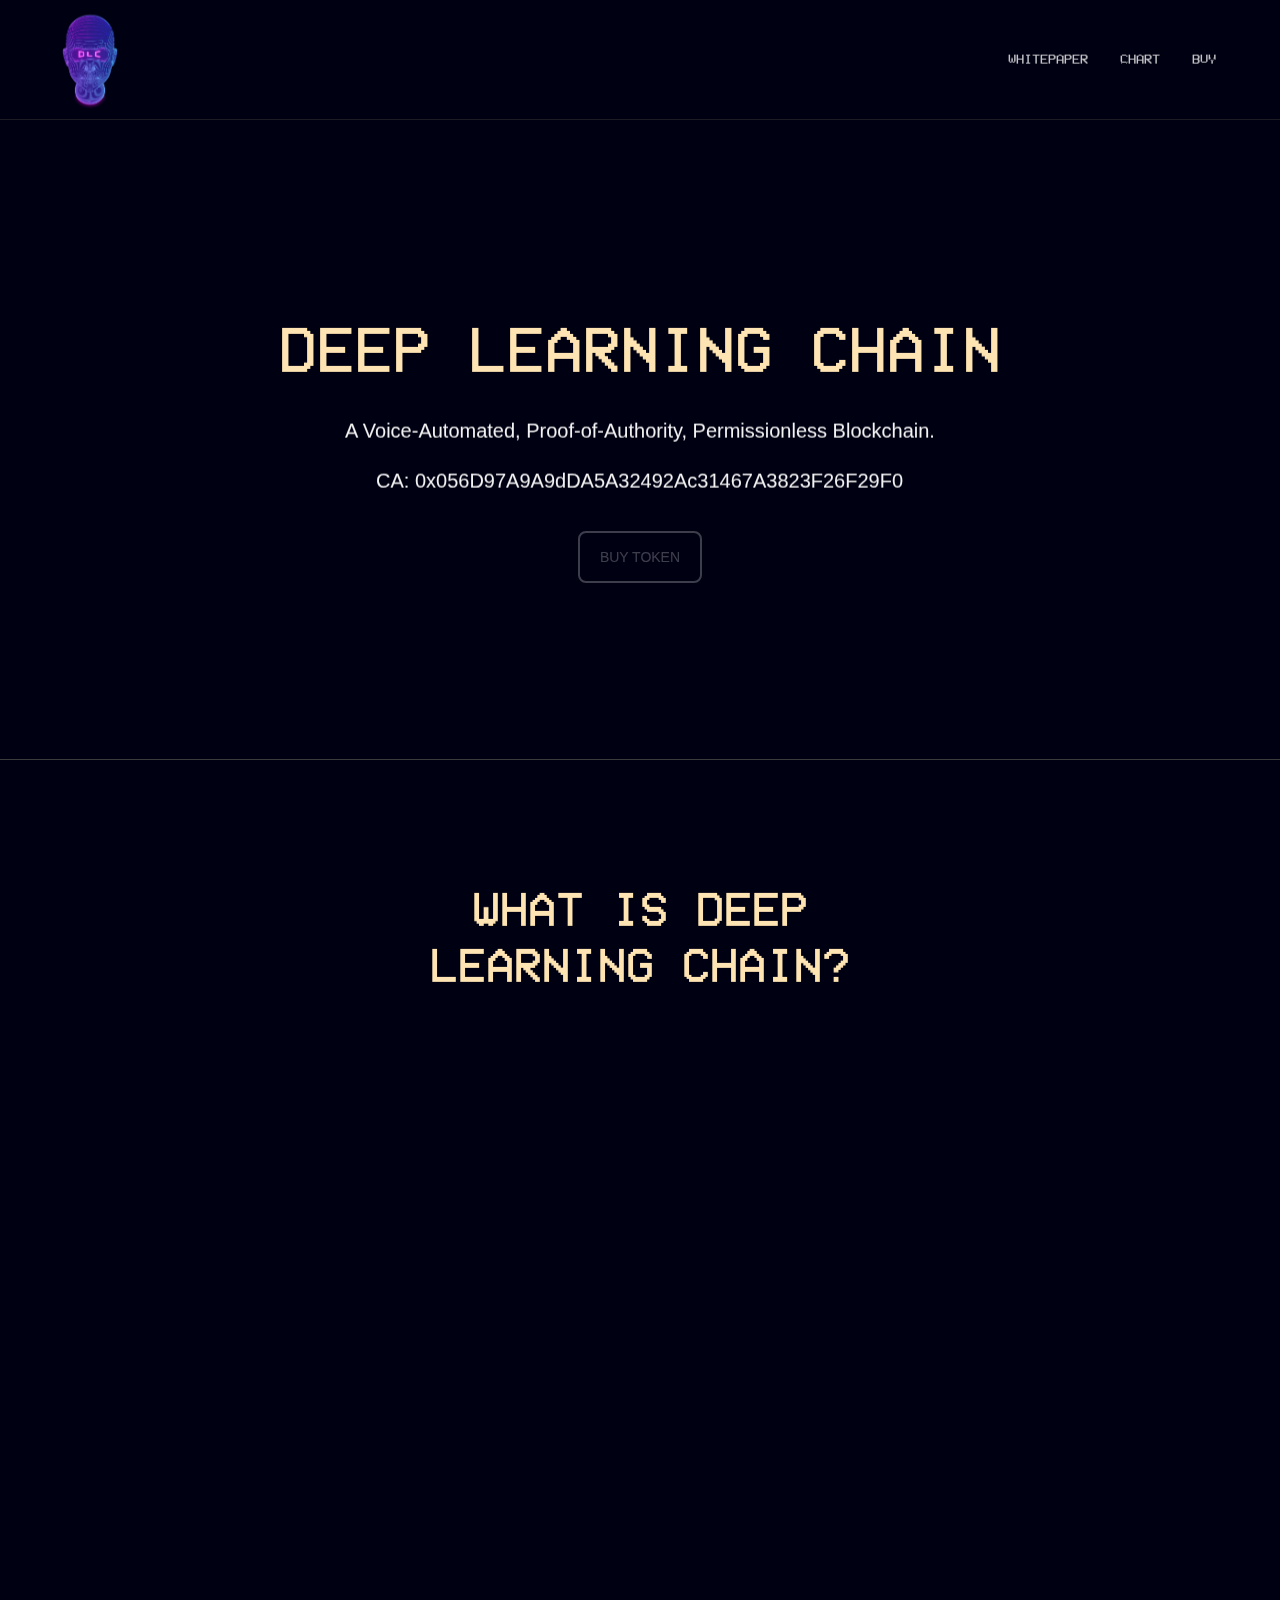
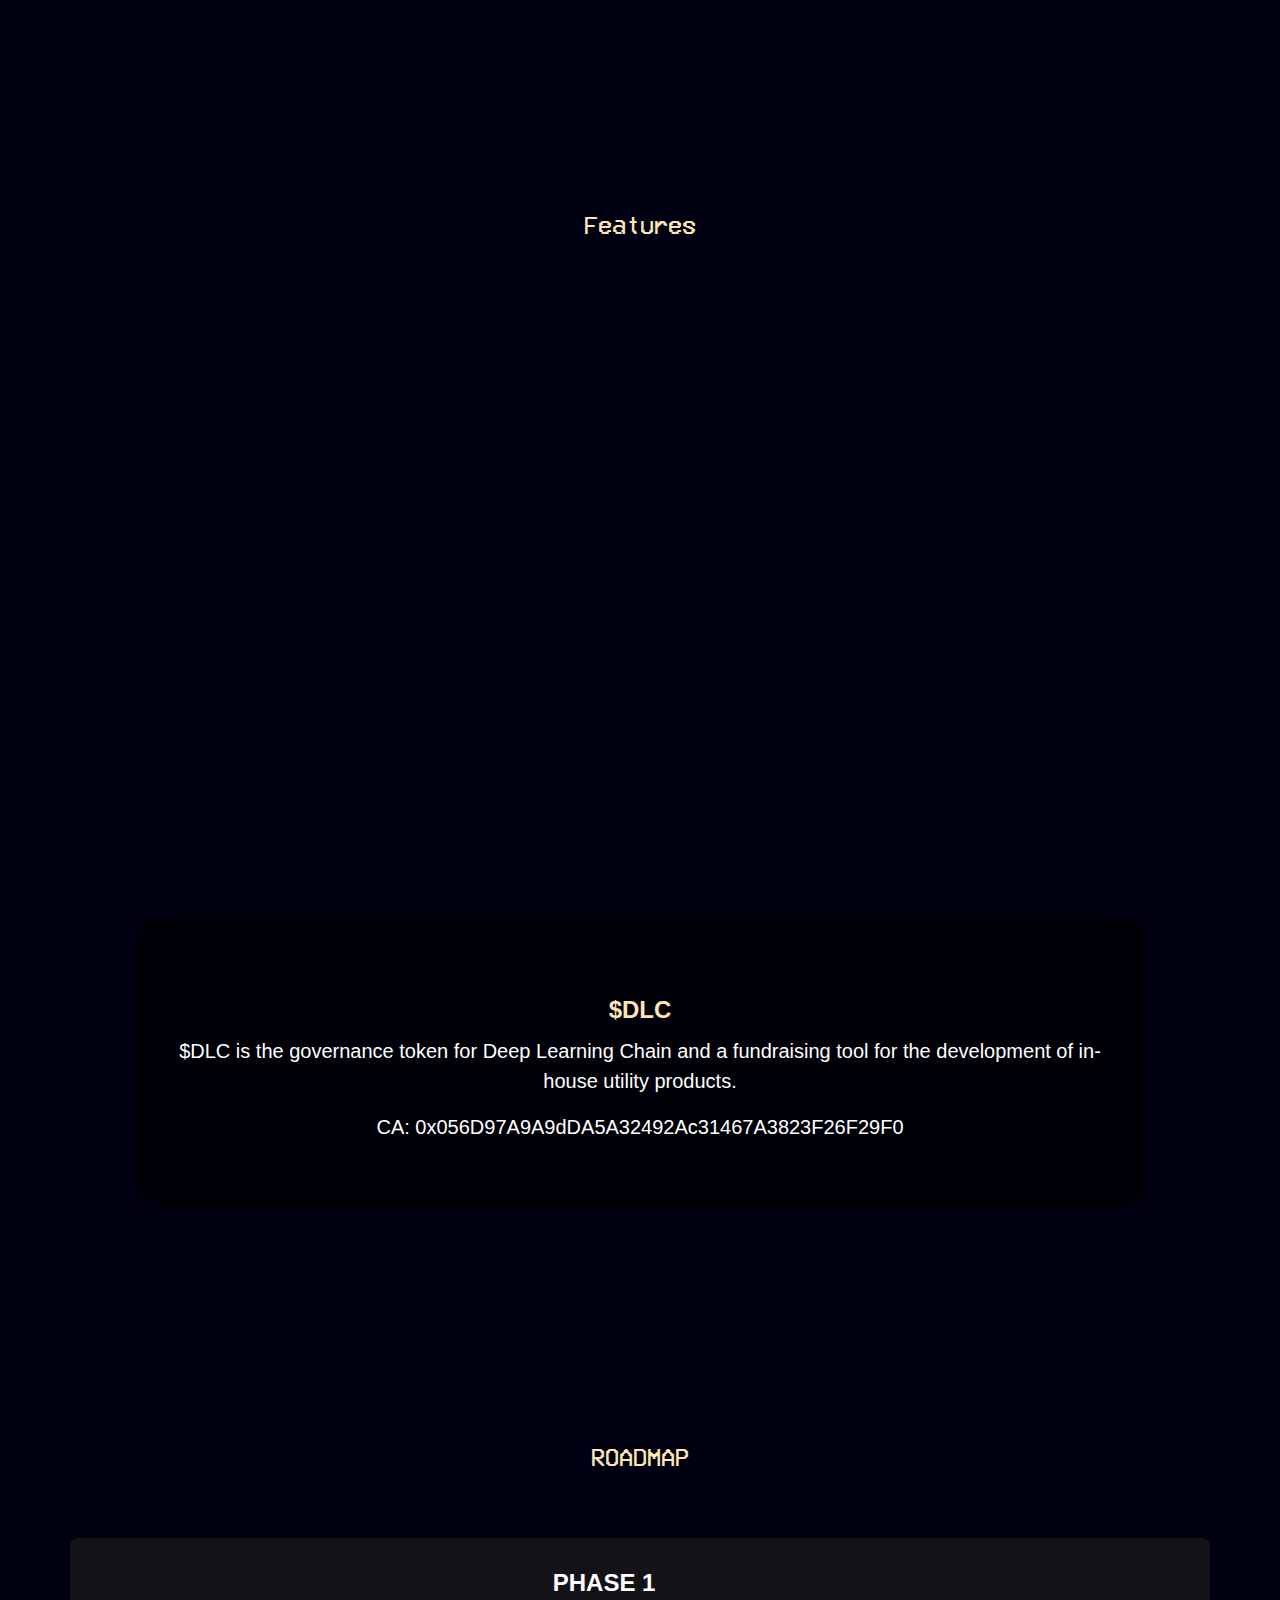
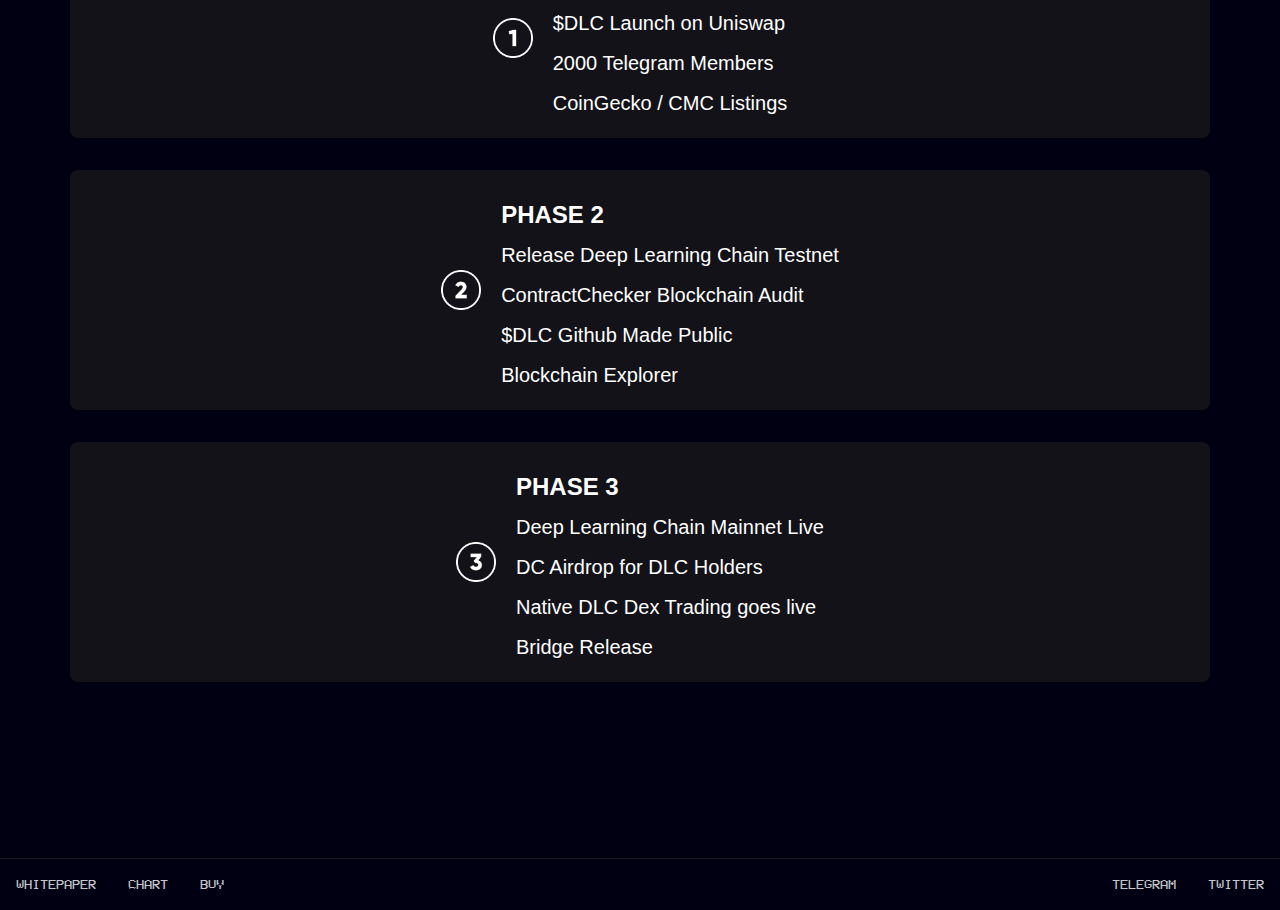
==== commit 68a0c2bf: "Change text" ====
--- a/index.html
+++ b/index.html
@@ -387,7 +387,7 @@
               class="section-paragraph-left"
             >
               Deep Learning Chain (DLC) is a Layer 1 blockchain platform that is
-              a fork of Ethereum and is powered by voice automation. It has a
+              a fork of Ethereum and is augmented by voice automation. It has a
               Proof-of-Authority consensus mechanism, and it is permissionless,
               meaning anyone can create a new account or transaction on the
               network.
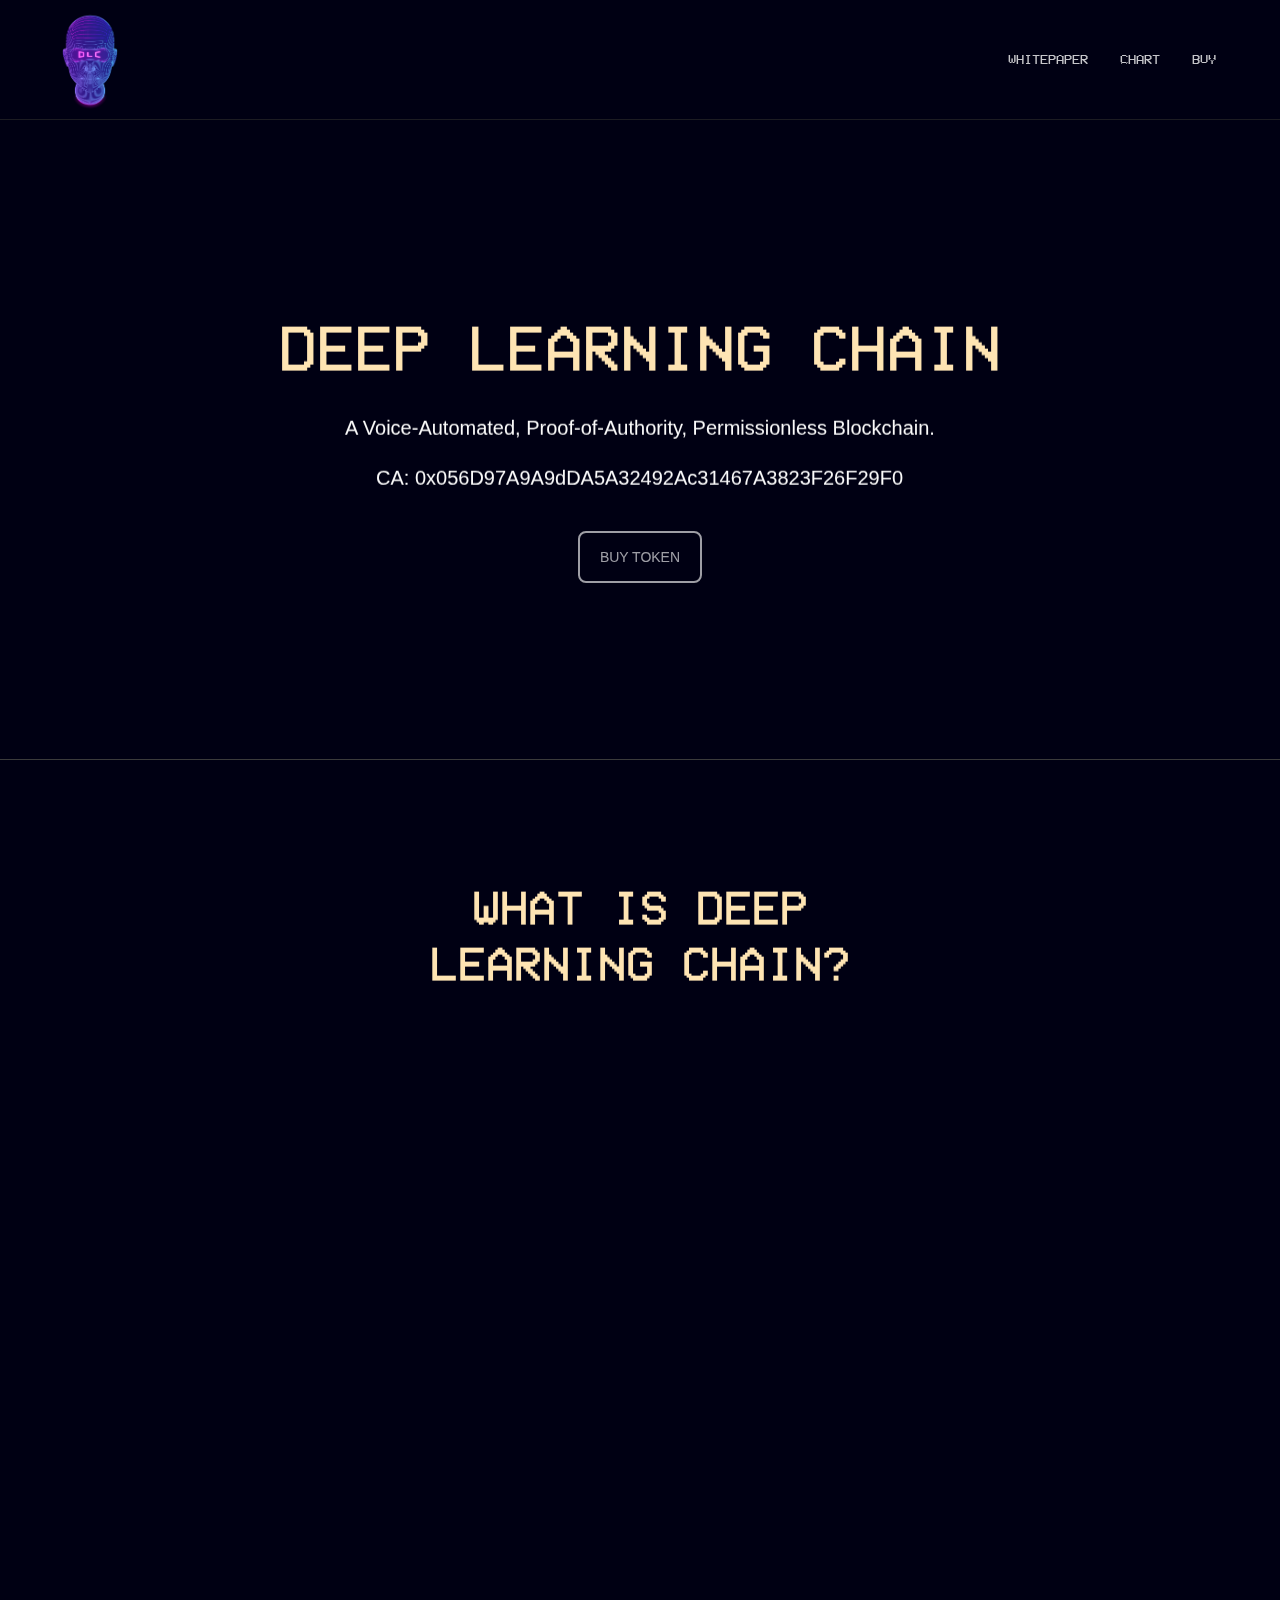
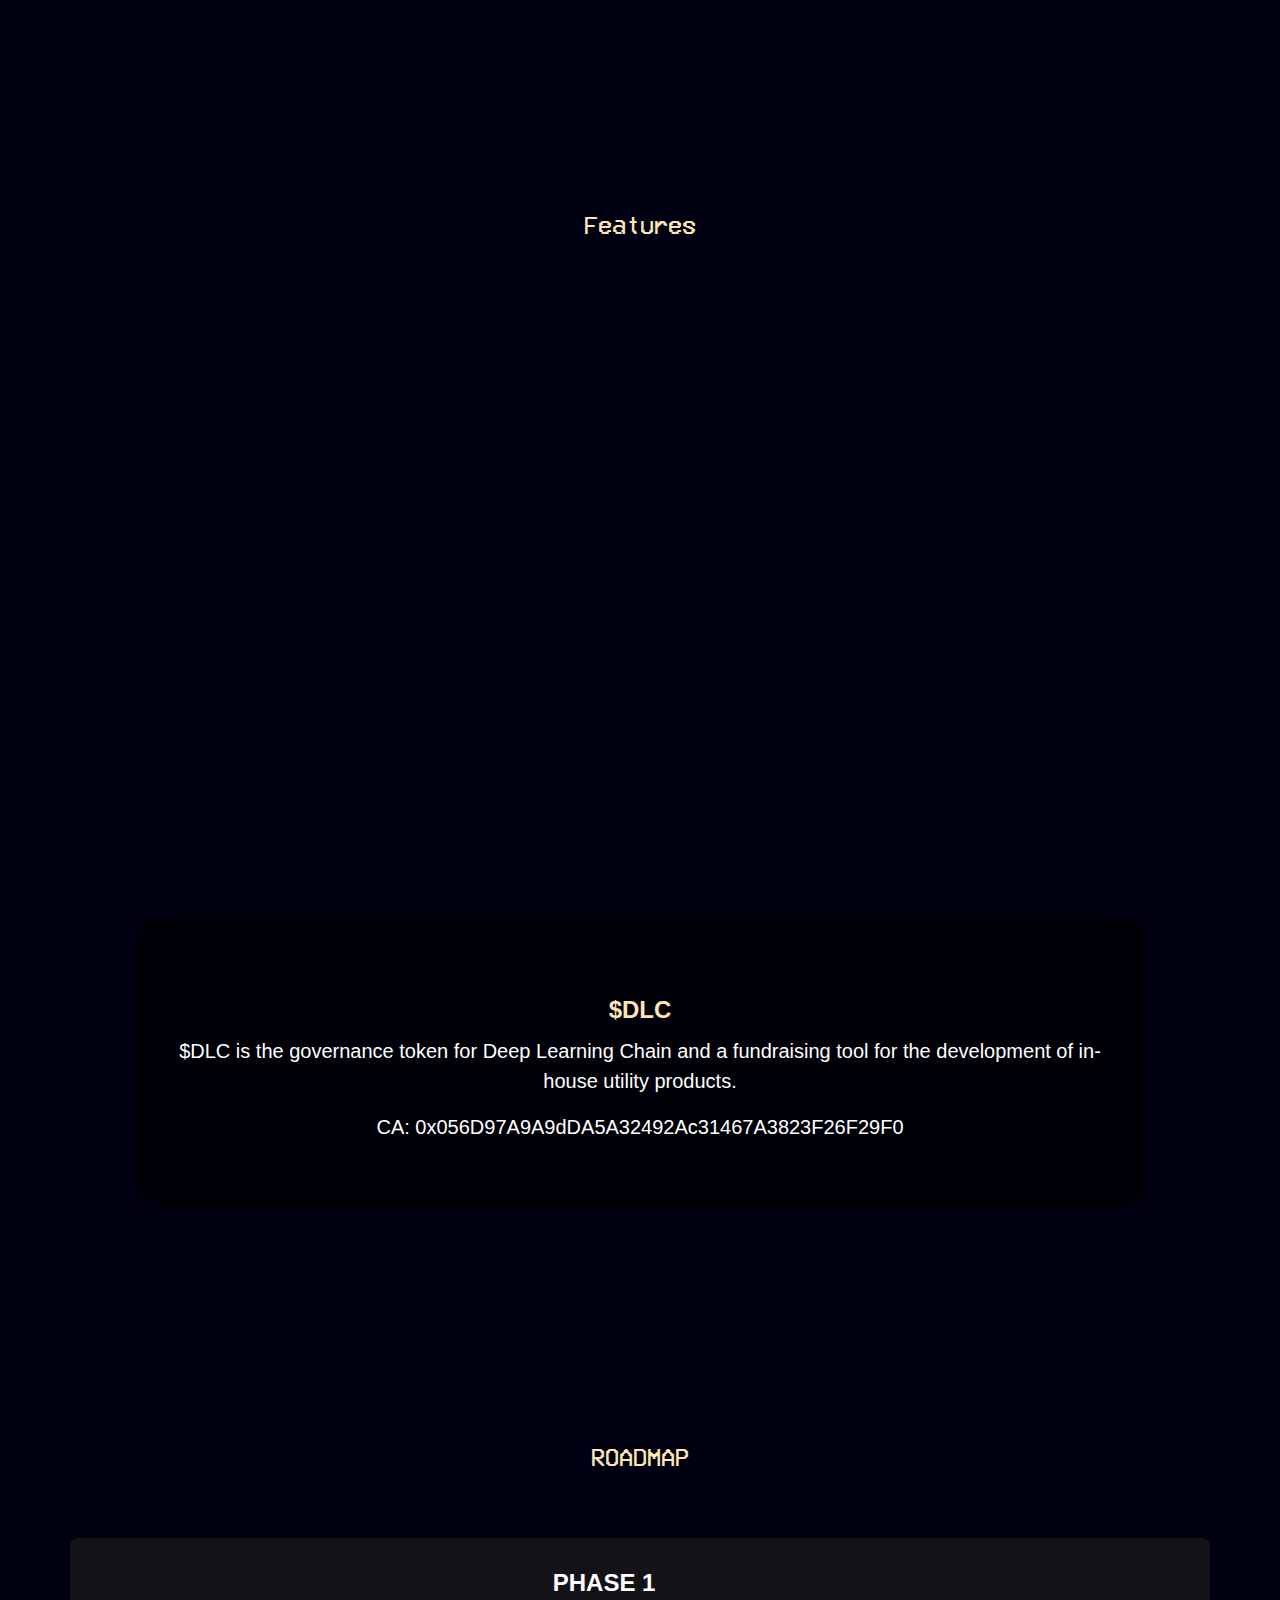
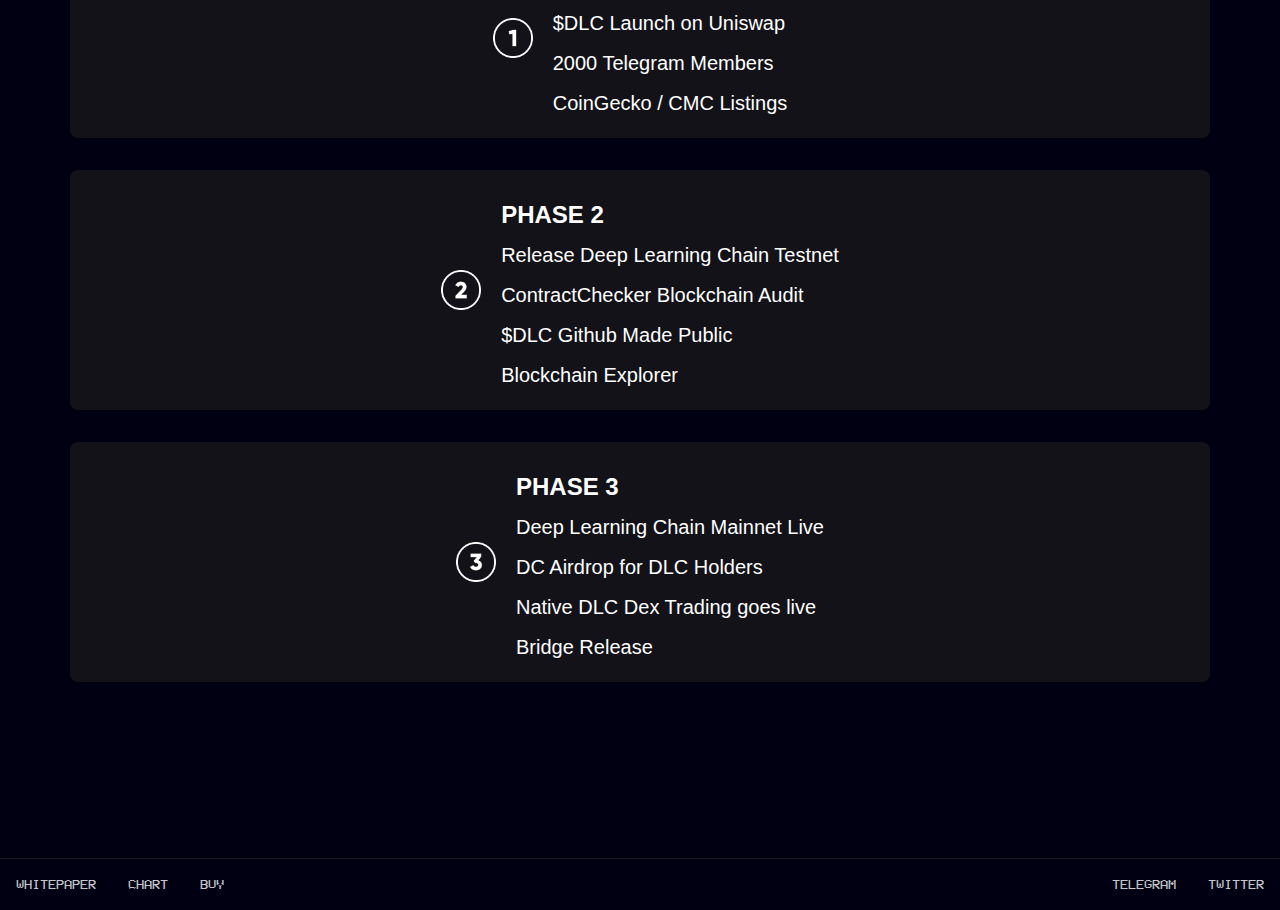
==== commit abcd194f: "Update text" ====
--- a/index.html
+++ b/index.html
@@ -387,7 +387,7 @@
               class="section-paragraph-left"
             >
               Deep Learning Chain (DLC) is a Layer 1 blockchain platform that is
-              a fork of Ethereum and is augmented by voice automation. It has a
+              a fork of Ethereum and is augmented by voice automation and artificial intelligence. It has a
               Proof-of-Authority consensus mechanism, and it is permissionless,
               meaning anyone can create a new account or transaction on the
               network.
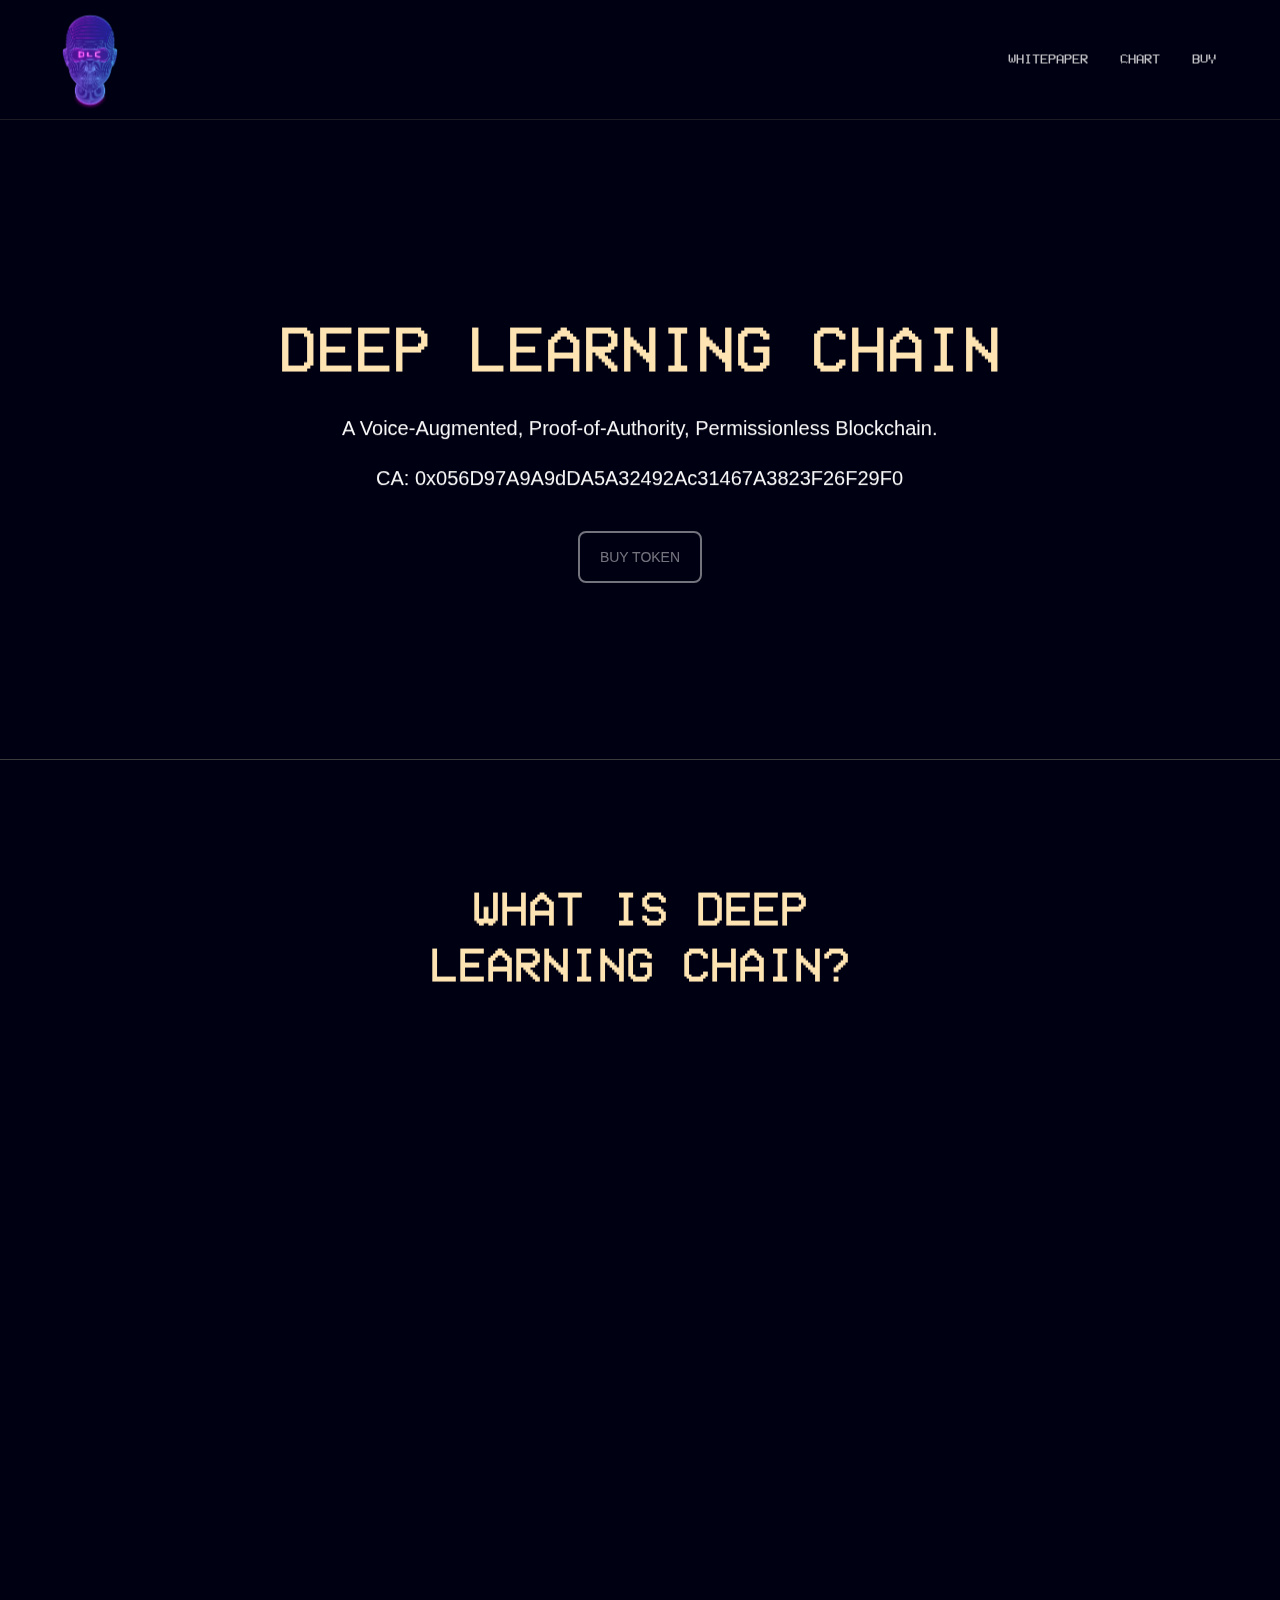
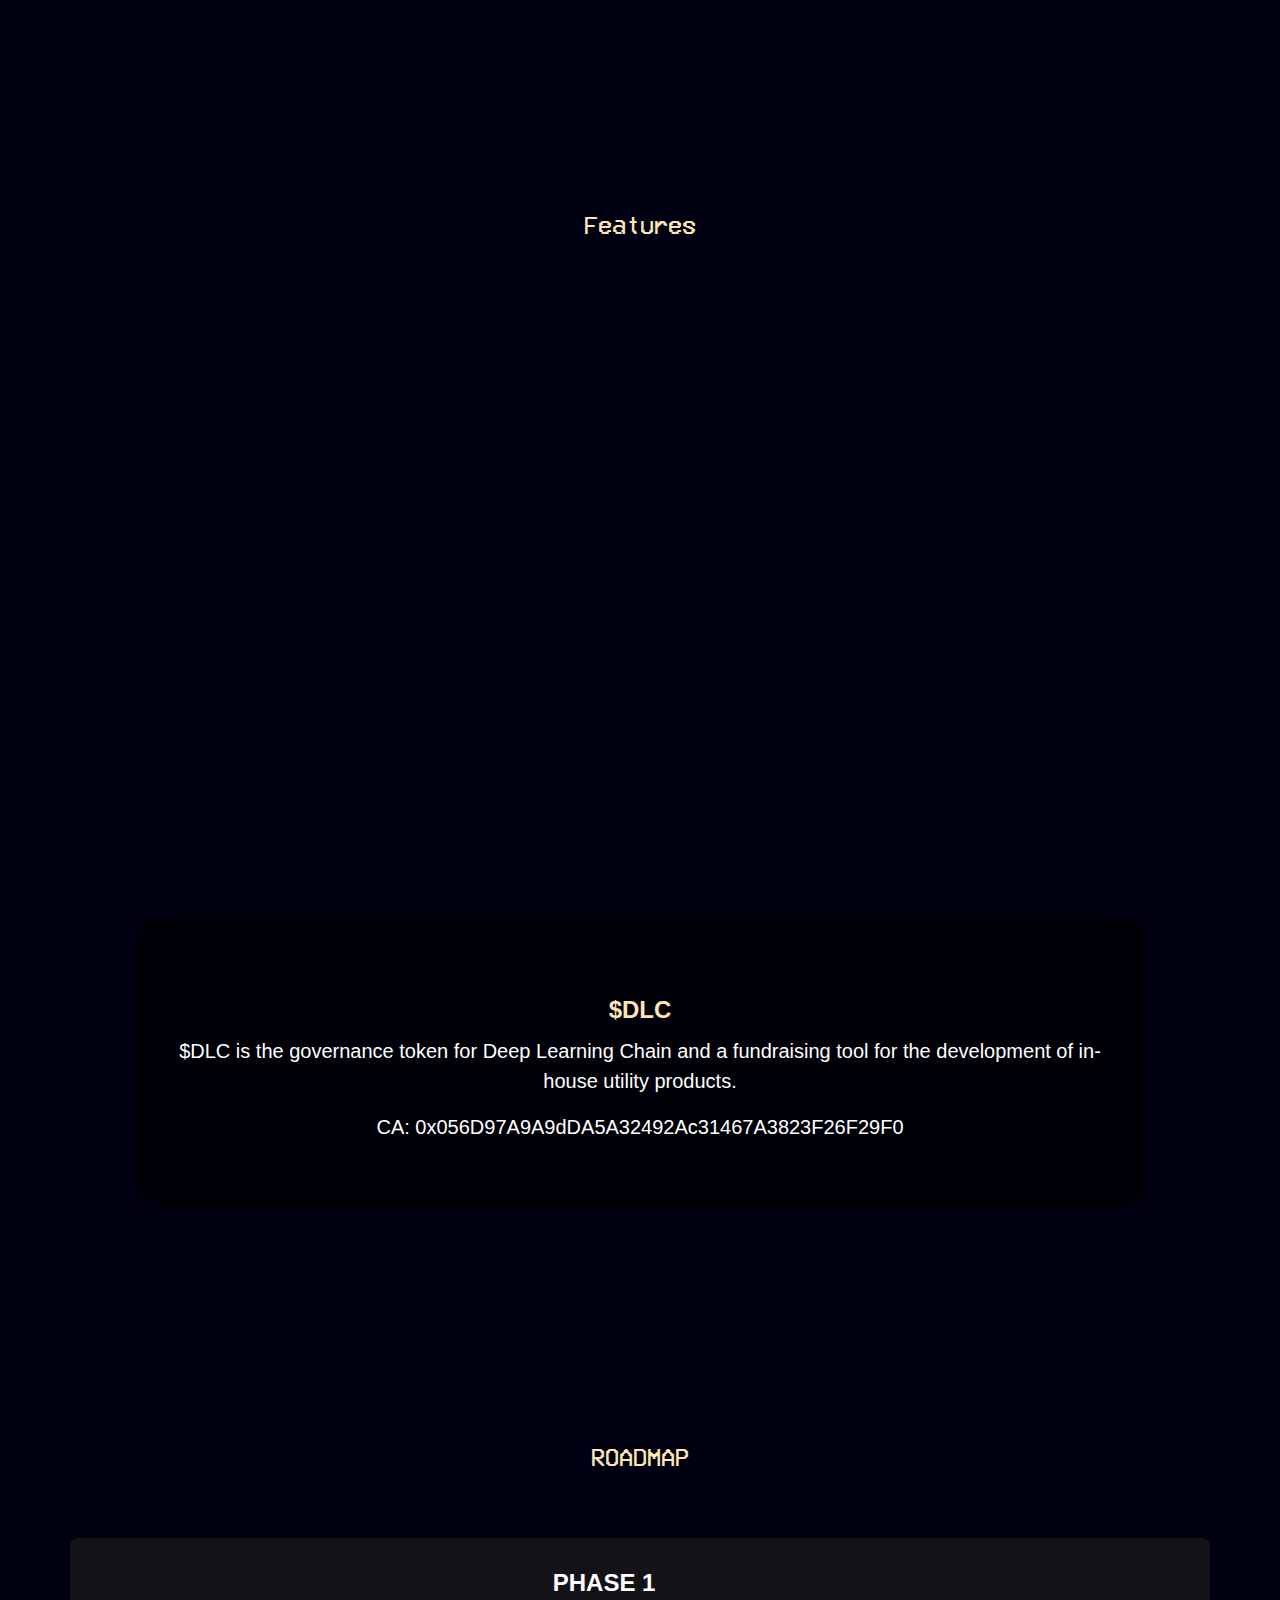
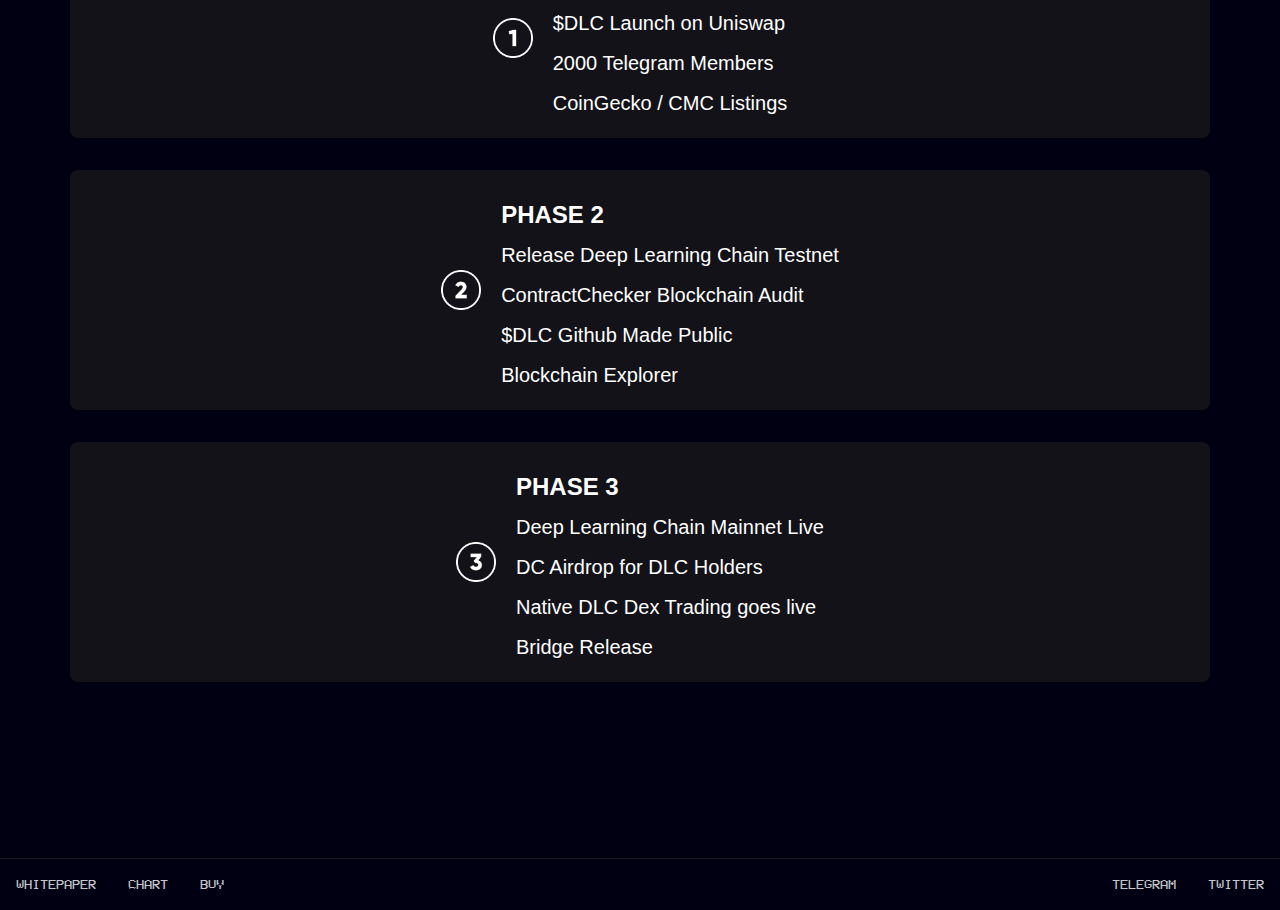
==== commit de0aed21: "Update hero text" ====
--- a/index.html
+++ b/index.html
@@ -10,18 +10,18 @@
     <meta charset="utf-8" />
     <title>Deep Learning Chain</title>
     <meta
-      content="A Voice-Automated, Proof-of-Authority, Permissionless Blockchain."
+      content="A Voice-Augmented, Proof-of-Authority, Permissionless Blockchain."
       name="description"
     />
     <meta content="Deep Learning Chain" property="og:title" />
     <meta
-      content="A Voice-Automated, Proof-of-Authority, Permissionless Blockchain."
+      content="A Voice-Augmented, Proof-of-Authority, Permissionless Blockchain."
       property="og:description"
     />
     <meta content="/assets/images/jvc/banner.png" property="og:image" />
     <meta content="Deep Learning Chain" property="twitter:title" />
     <meta
-      content="A Voice-Automated, Proof-of-Authority, Permissionless Blockchain."
+      content="A Voice-Augmented, Proof-of-Authority, Permissionless Blockchain."
       property="twitter:description"
     />
     <meta content="/assets/images/jvc/banner.png" property="twitter:image" />
@@ -353,7 +353,7 @@
               style="opacity: 0"
               class="hero-subtitle"
             >
-              A Voice-Automated, Proof-of-Authority, Permissionless Blockchain.
+              A Voice-Augmented, Proof-of-Authority, Permissionless Blockchain.
             </p>
             <p class="hero-subtitle">
               CA: 0x056D97A9A9dDA5A32492Ac31467A3823F26F29F0
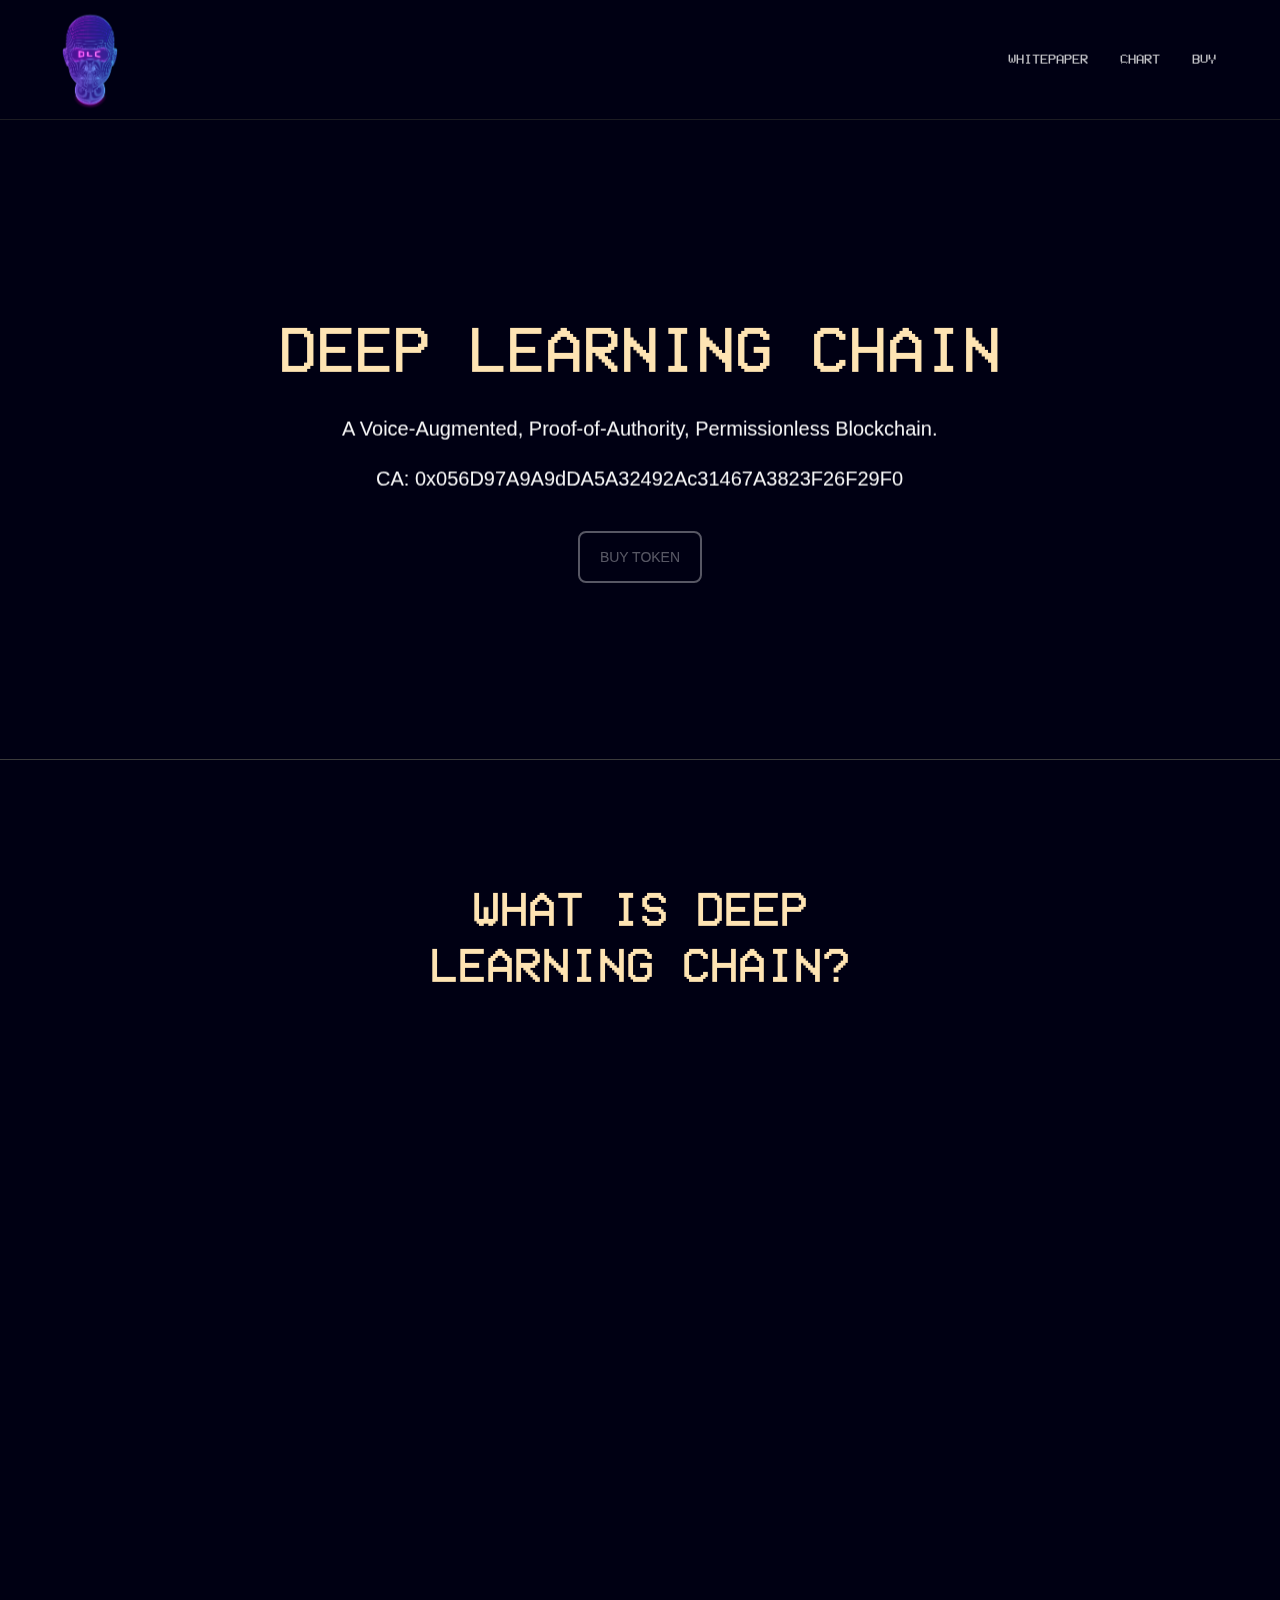
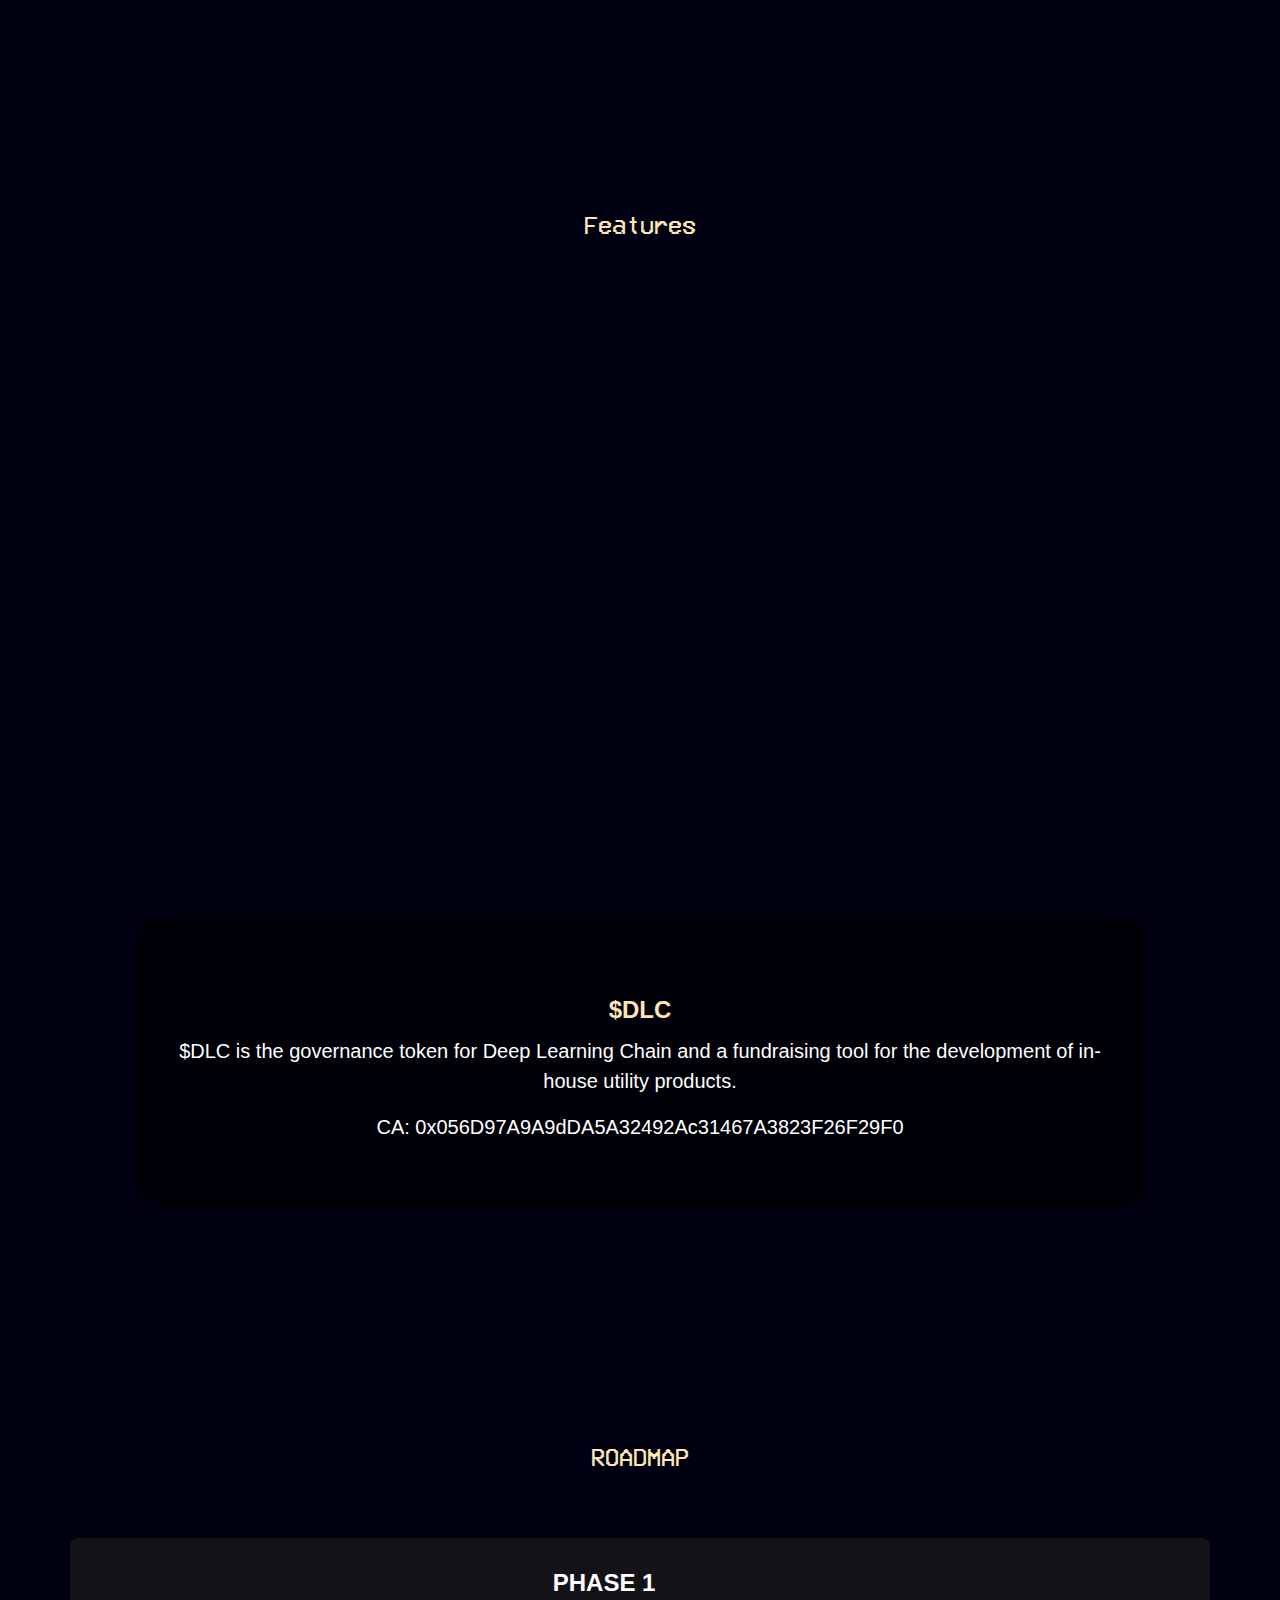
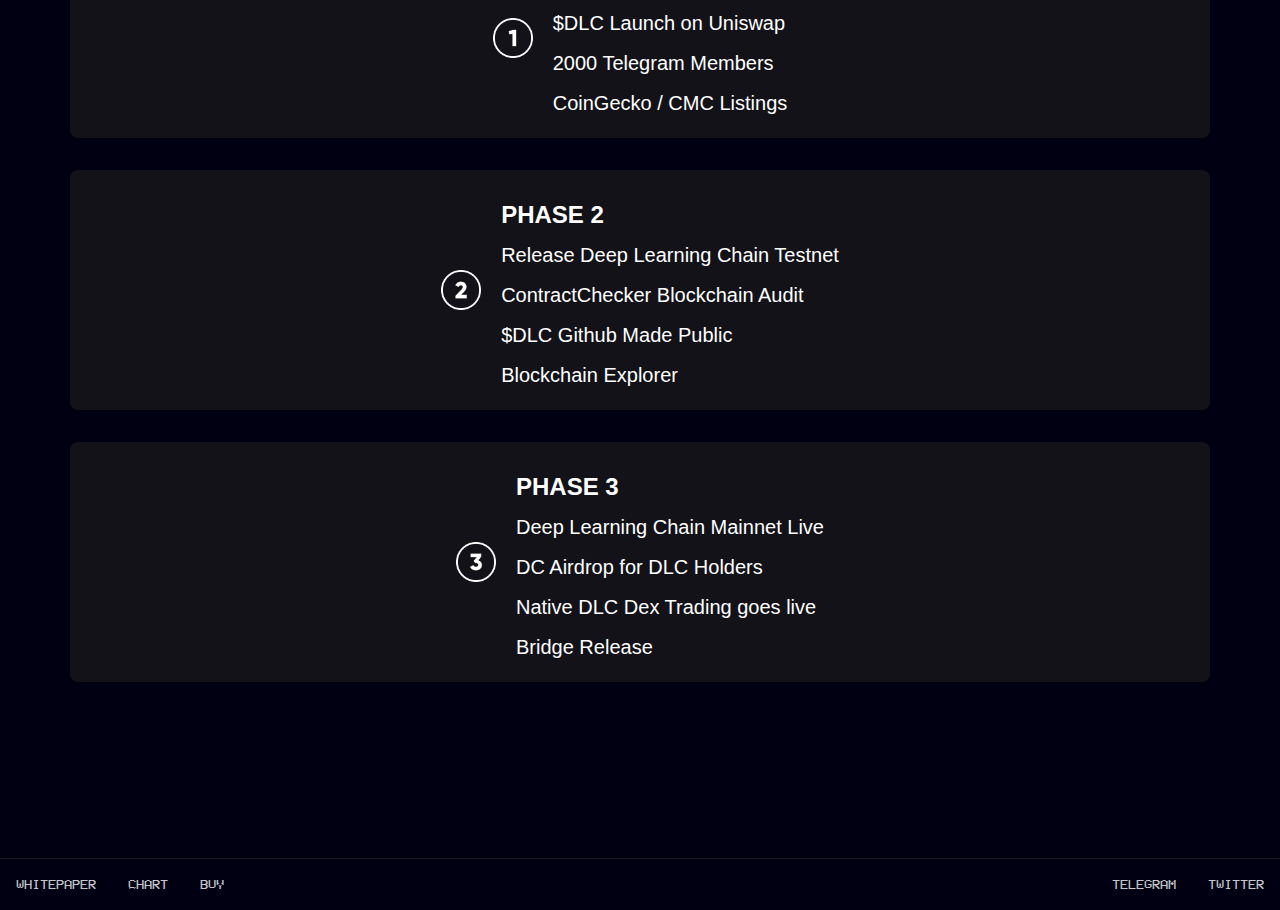
==== commit 7e75cf66: "Change l1 to l2" ====
--- a/index.html
+++ b/index.html
@@ -386,7 +386,7 @@
               style="opacity: 0"
               class="section-paragraph-left"
             >
-              Deep Learning Chain (DLC) is a Layer 1 blockchain platform that is
+              Deep Learning Chain (DLC) is a Layer 2 blockchain platform that is
               a fork of Ethereum and is augmented by voice automation and artificial intelligence. It has a
               Proof-of-Authority consensus mechanism, and it is permissionless,
               meaning anyone can create a new account or transaction on the
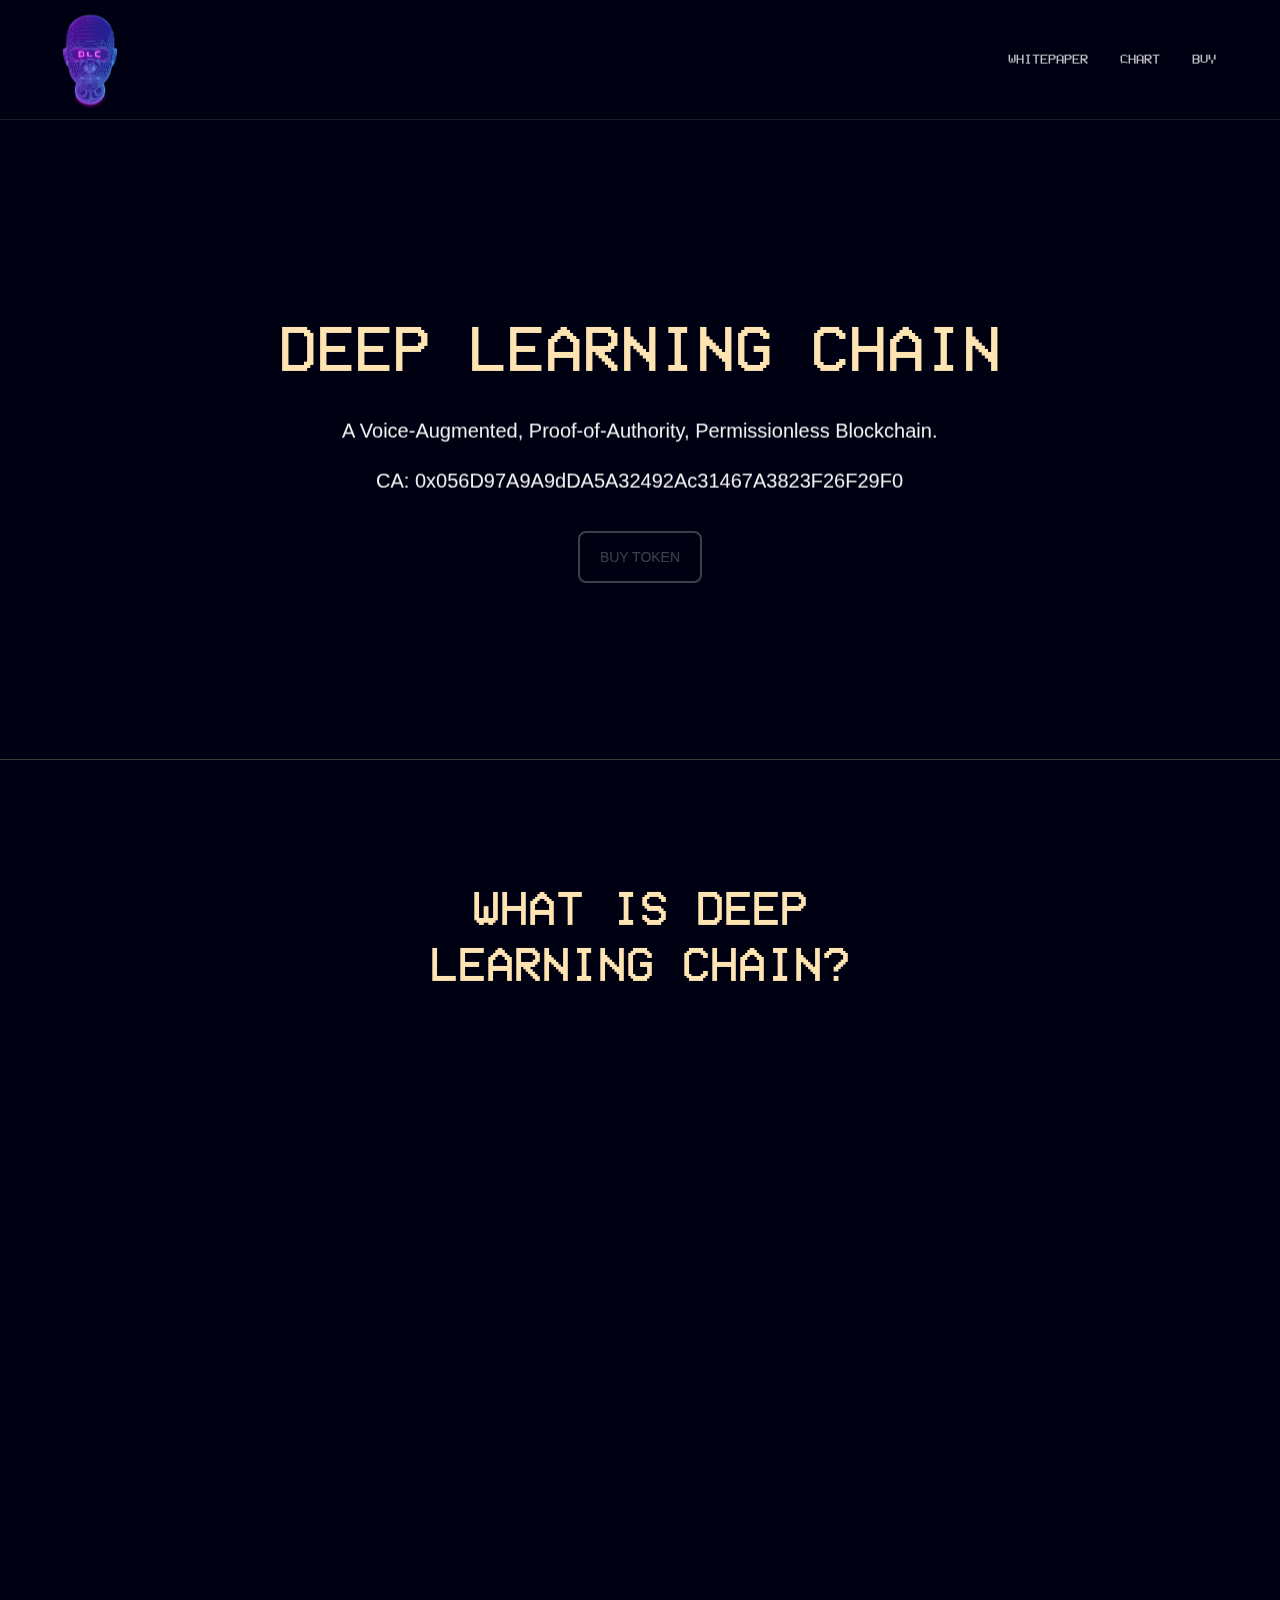
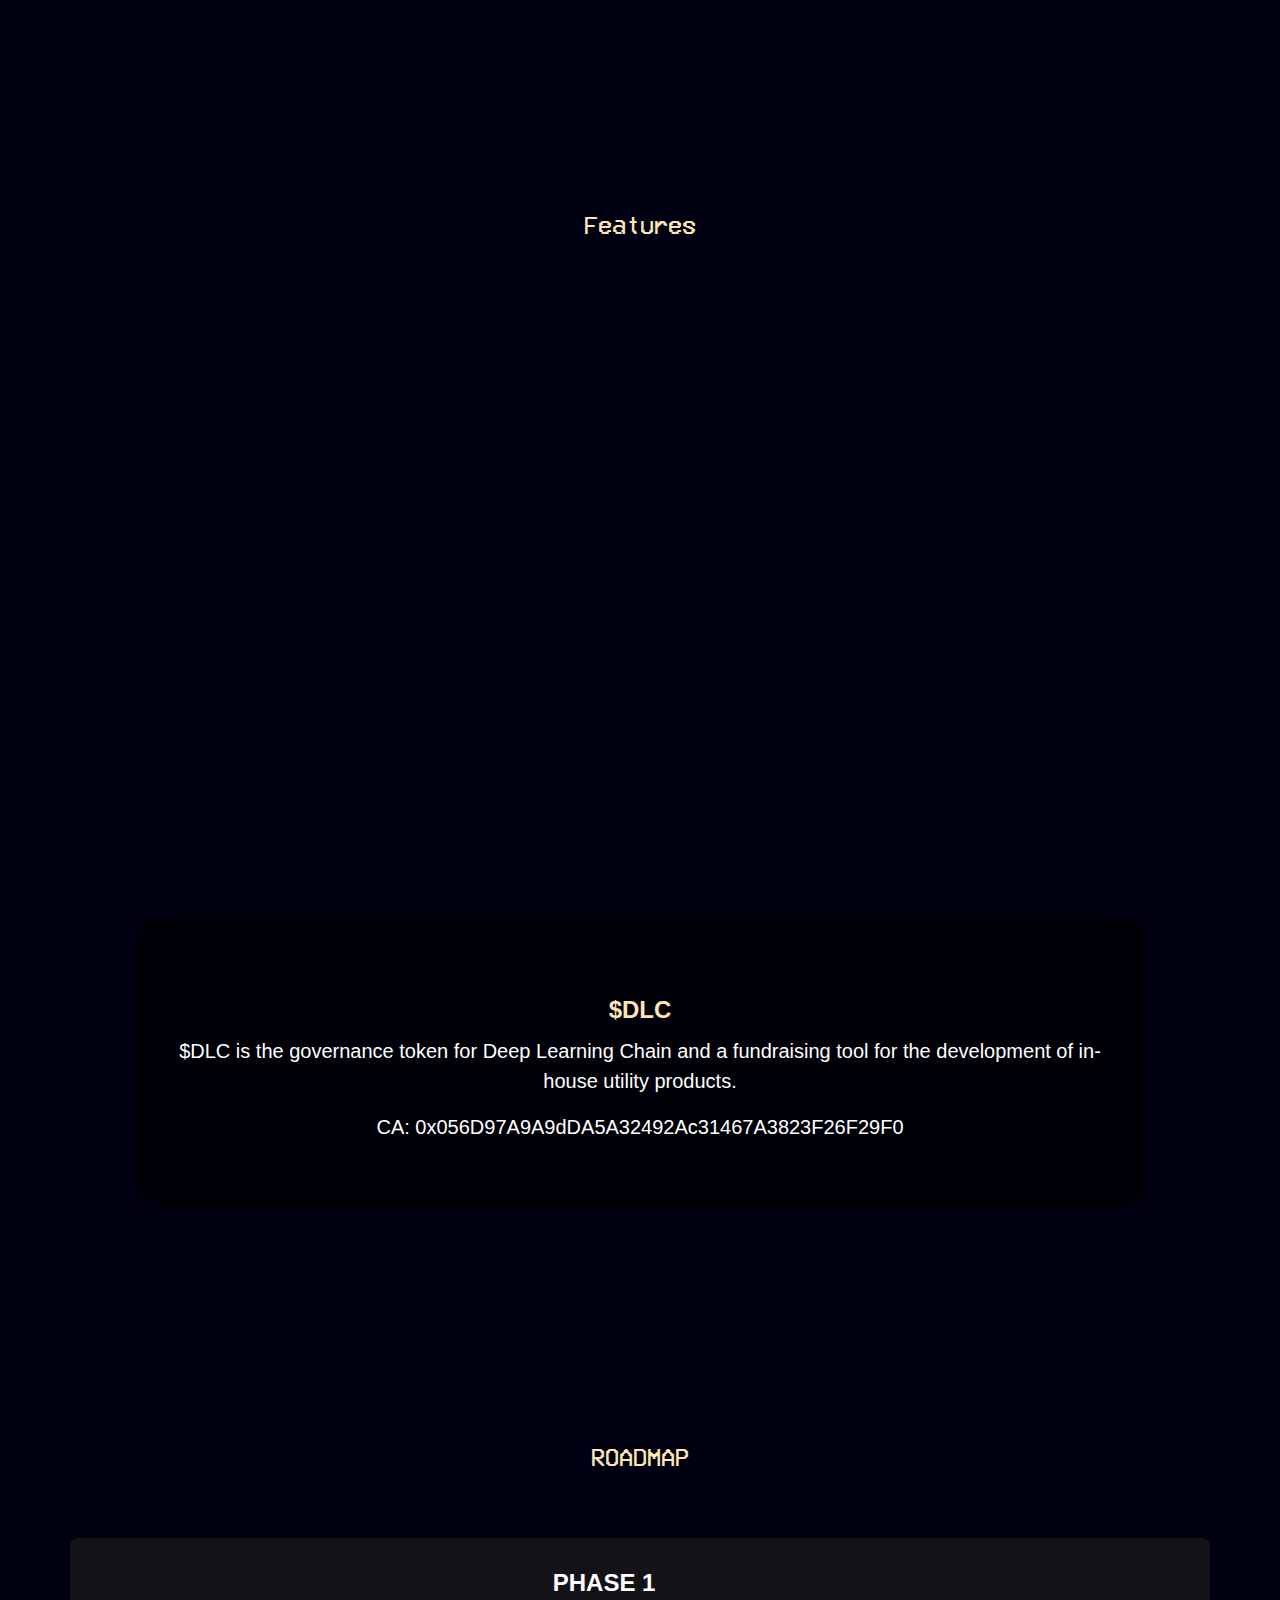
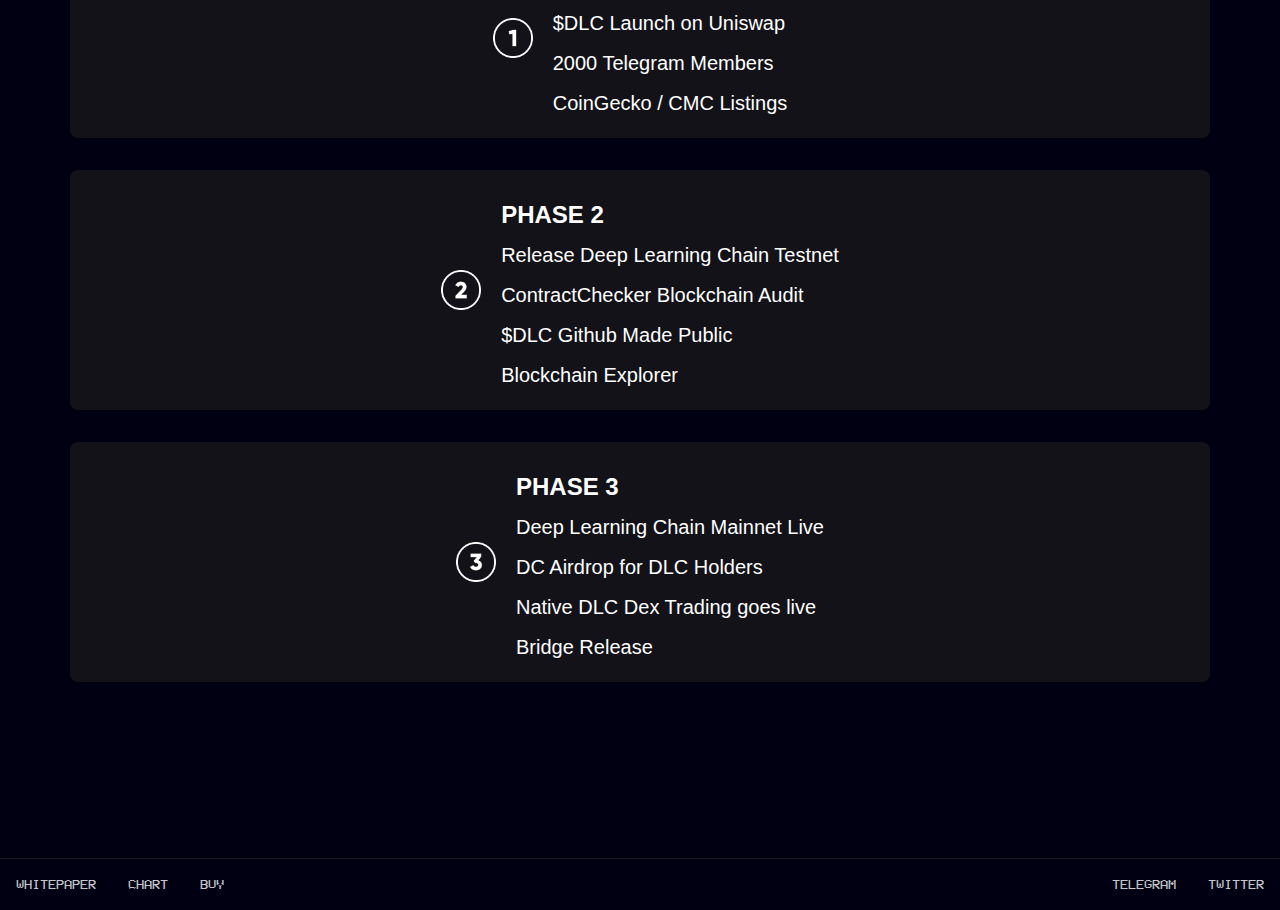
==== commit 65b5c92e: "Update page text" ====
--- a/index.html
+++ b/index.html
@@ -387,7 +387,7 @@
               class="section-paragraph-left"
             >
               Deep Learning Chain (DLC) is a Layer 2 blockchain platform that is
-              a fork of Ethereum and is augmented by voice automation and artificial intelligence. It has a
+              EVM Compatible and is augmented by voice automation and artificial intelligence. It has a
               Proof-of-Authority consensus mechanism, and it is permissionless,
               meaning anyone can create a new account or transaction on the
               network.
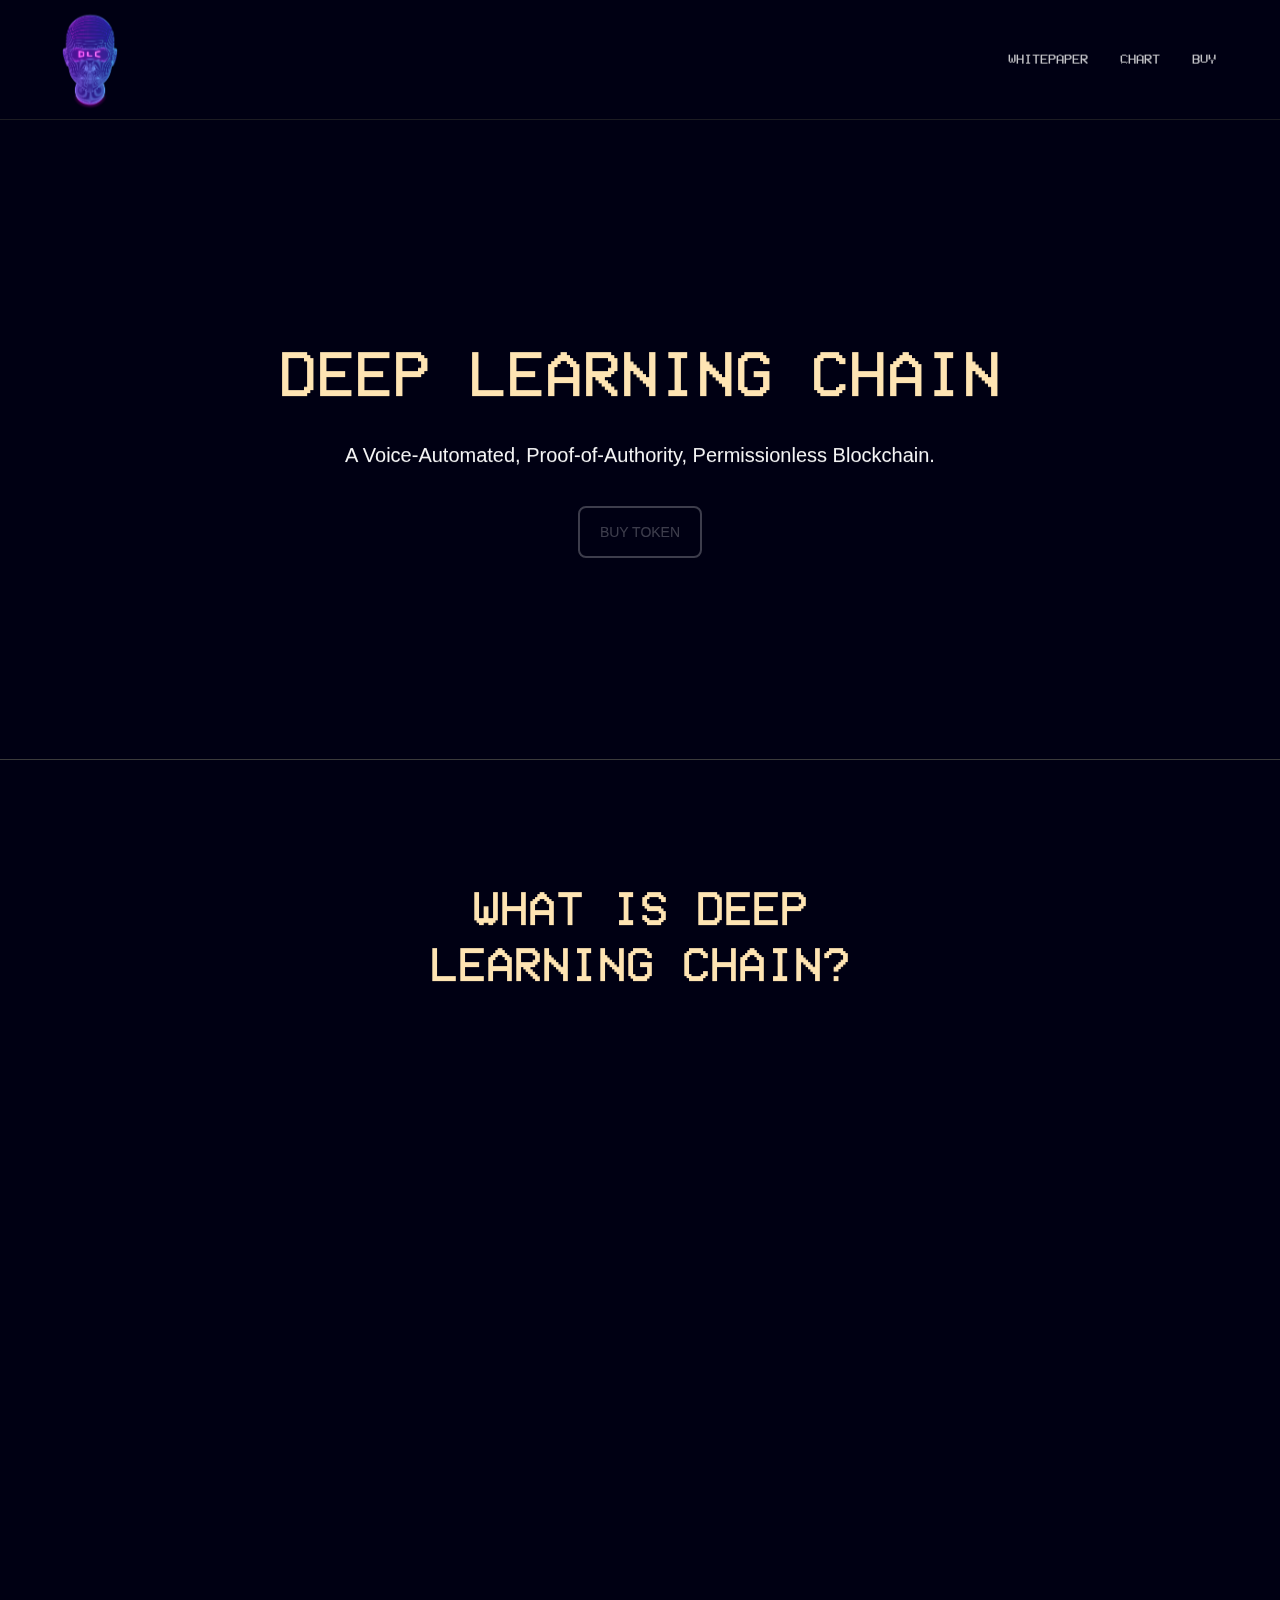
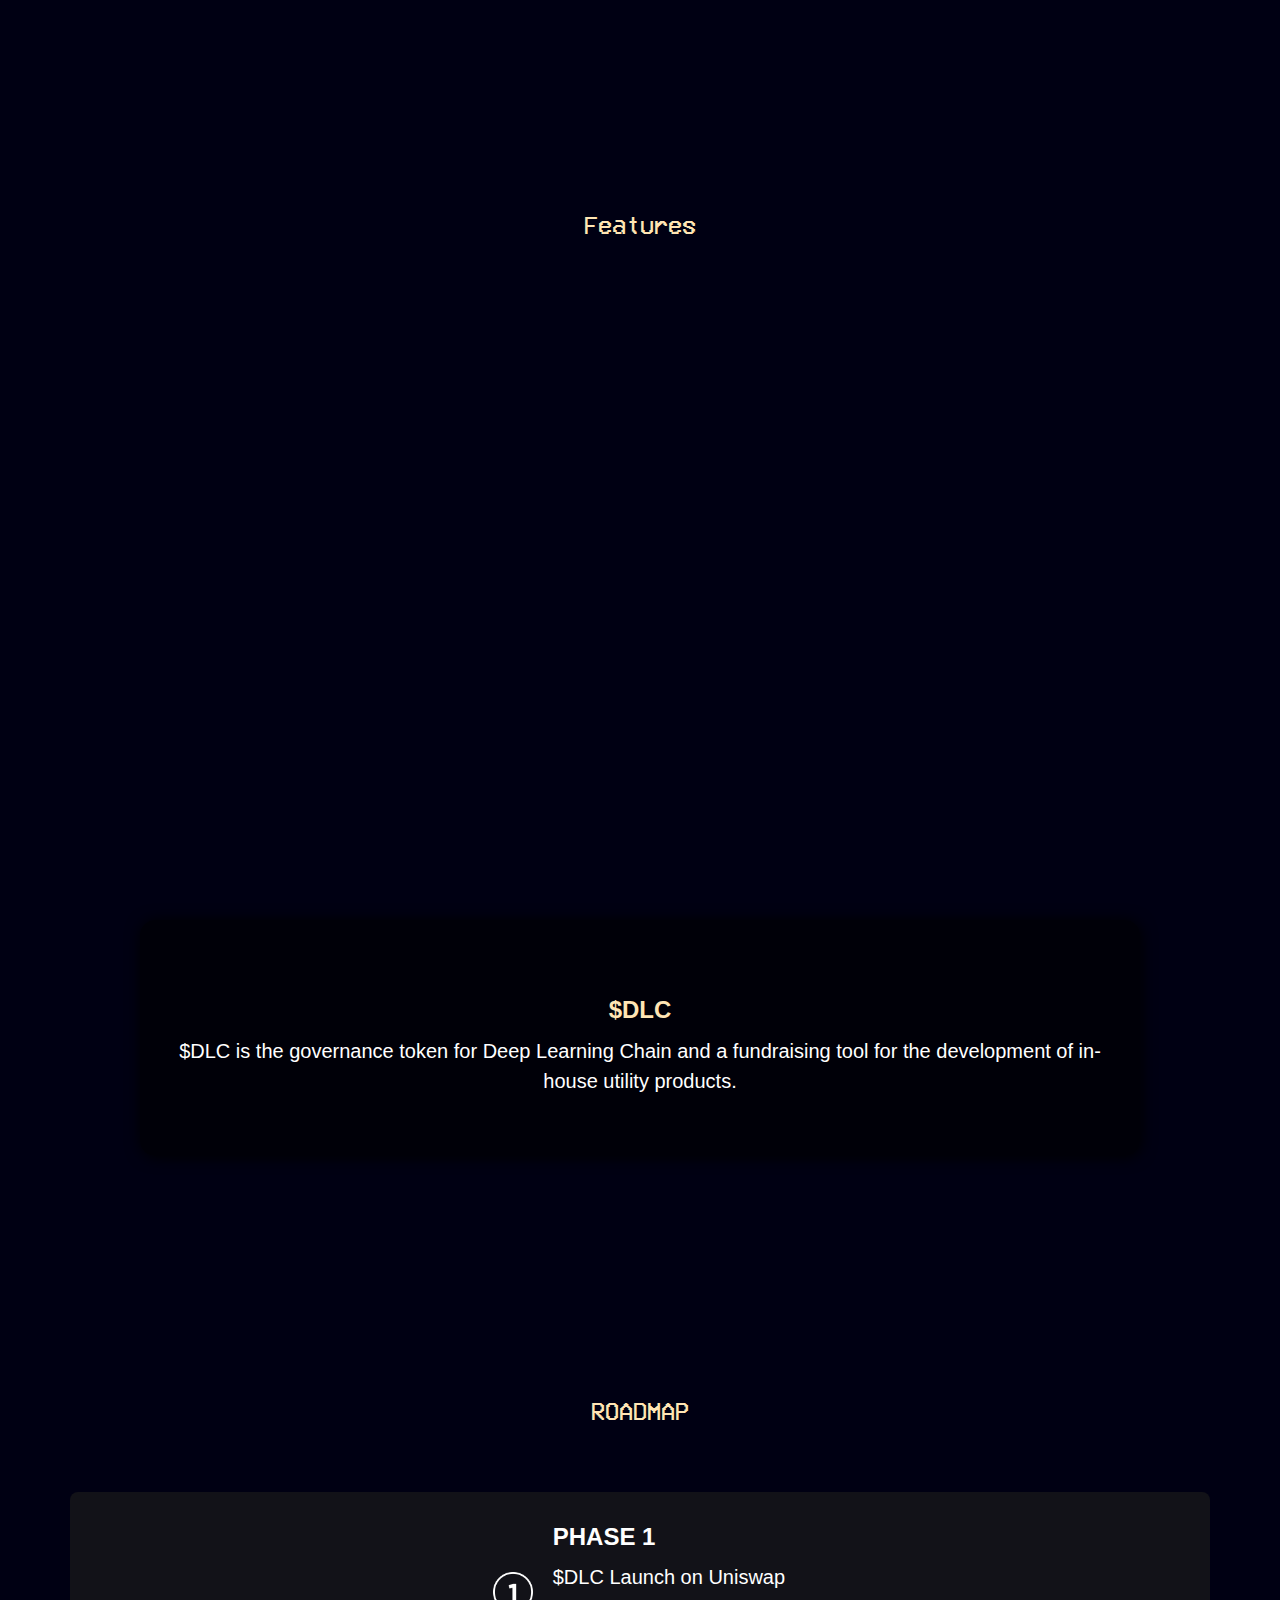
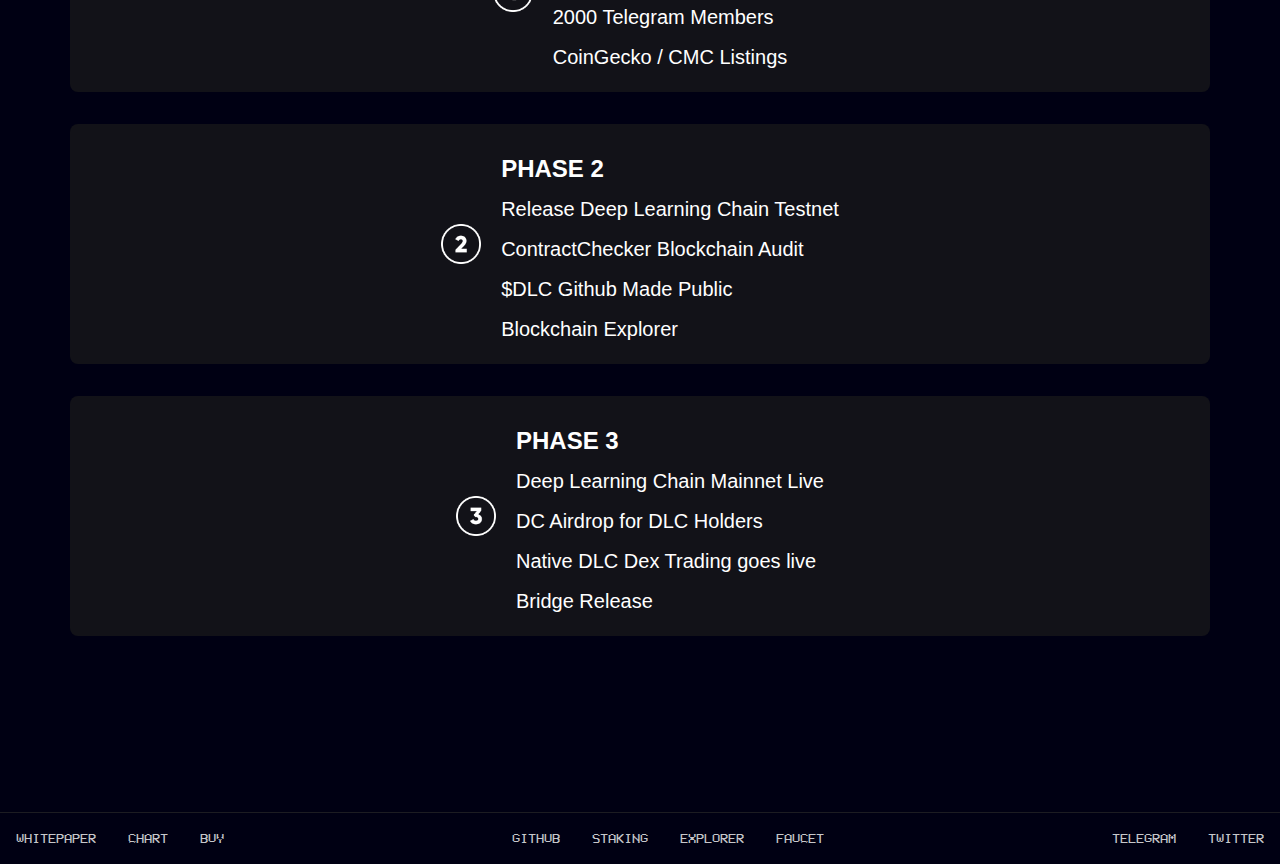
==== commit e6e33a80: "Update footer links" ====
--- a/index.html
+++ b/index.html
@@ -10,18 +10,18 @@
     <meta charset="utf-8" />
     <title>Deep Learning Chain</title>
     <meta
-      content="A Voice-Augmented, Proof-of-Authority, Permissionless Blockchain."
+      content="A Voice-Automated, Proof-of-Authority, Permissionless Blockchain."
       name="description"
     />
     <meta content="Deep Learning Chain" property="og:title" />
     <meta
-      content="A Voice-Augmented, Proof-of-Authority, Permissionless Blockchain."
+      content="A Voice-Automated, Proof-of-Authority, Permissionless Blockchain."
       property="og:description"
     />
     <meta content="/assets/images/jvc/banner.png" property="og:image" />
     <meta content="Deep Learning Chain" property="twitter:title" />
     <meta
-      content="A Voice-Augmented, Proof-of-Authority, Permissionless Blockchain."
+      content="A Voice-Automated, Proof-of-Authority, Permissionless Blockchain."
       property="twitter:description"
     />
     <meta content="/assets/images/jvc/banner.png" property="twitter:image" />
@@ -324,9 +324,9 @@
         </a>
         <div class="nav-links">
           <a href="whitepaper.html" class="nav-link">whitepaper</a>
-          <a href="https://www.dextools.io/app/en/ether/pair-explorer/0x64b89fc798ed63e1df644505560956722cd610cb" target="_blank" class="nav-link">chart</a
+          <a href="#" target="_blank" class="nav-link">chart</a
           >
-          <a href="https://app.uniswap.org/#/swap?outputCurrency=0x056d97a9a9dda5a32492ac31467a3823f26f29f0" target="_blank" class="nav-link">buy</a
+          <a href="#" target="_blank" class="nav-link">buy</a
             >
         </div>
       </div>
@@ -353,16 +353,13 @@
               style="opacity: 0"
               class="hero-subtitle"
             >
-              A Voice-Augmented, Proof-of-Authority, Permissionless Blockchain.
-            </p>
-            <p class="hero-subtitle">
-              CA: 0x056D97A9A9dDA5A32492Ac31467A3823F26F29F0
+              A Voice-Automated, Proof-of-Authority, Permissionless Blockchain.
             </p>
             <a
               id="hero-cta"
               data-w-id="42744cb6-9aca-e3c2-34dd-cf59a917092c"
               style="opacity: 0"
-              href="https://app.uniswap.org/#/swap?outputCurrency=0x056d97a9a9dda5a32492ac31467a3823f26f29f0"
+              href="#"
               class="button white hero-margin pointer-events-auto w-button"
               >Buy Token</a
             >
@@ -386,8 +383,8 @@
               style="opacity: 0"
               class="section-paragraph-left"
             >
-              Deep Learning Chain (DLC) is a Layer 2 blockchain platform that is
-              EVM Compatible and is augmented by voice automation and artificial intelligence. It has a
+              Deep Learning Chain (DLC) is a Layer 1 blockchain platform that is
+              a fork of Ethereum and is powered by voice automation. It has a
               Proof-of-Authority consensus mechanism, and it is permissionless,
               meaning anyone can create a new account or transaction on the
               network.
@@ -554,9 +551,6 @@
                   $DLC is the governance token for Deep Learning Chain and a
                   fundraising tool for the development of in-house utility
                   products.
-                </div>
-                <div style="padding-top: 1rem;">
-                  CA: 0x056D97A9A9dDA5A32492Ac31467A3823F26F29F0
                 </div>
               </div>
               <!-- <div
@@ -696,6 +690,12 @@
           <a href="https://app.uniswap.org/#/swap?outputCurrency=0x056d97a9a9dda5a32492ac31467a3823f26f29f0" target="_blank" class="nav-link footer">buy</a>
         </div>
         <div class="footer-links-wrapper">
+          <a href="https://github.com/deeplearningchain" target="_blank" class="nav-link footer">github</a>
+          <a href="https://stake.deeplearningchain.io" target="_blank" class="nav-link footer">staking</a>
+          <a href="https://explorer-testnet.deeplearningchain.io" target="_blank" class="nav-link footer">explorer</a>
+          <a href="https://faucet.deeplearningchain.io" target="_blank" class="nav-link footer">faucet</a>
+        </div>
+        <div class="footer-links-wrapper">
           <a href="https://t.me/deeplearningchain" target="_blank" class="nav-link footer">telegram</a
           ><a href="https://twitter.com/DLChainAI" target="_blank" class="nav-link footer">twitter</a>
         </div>
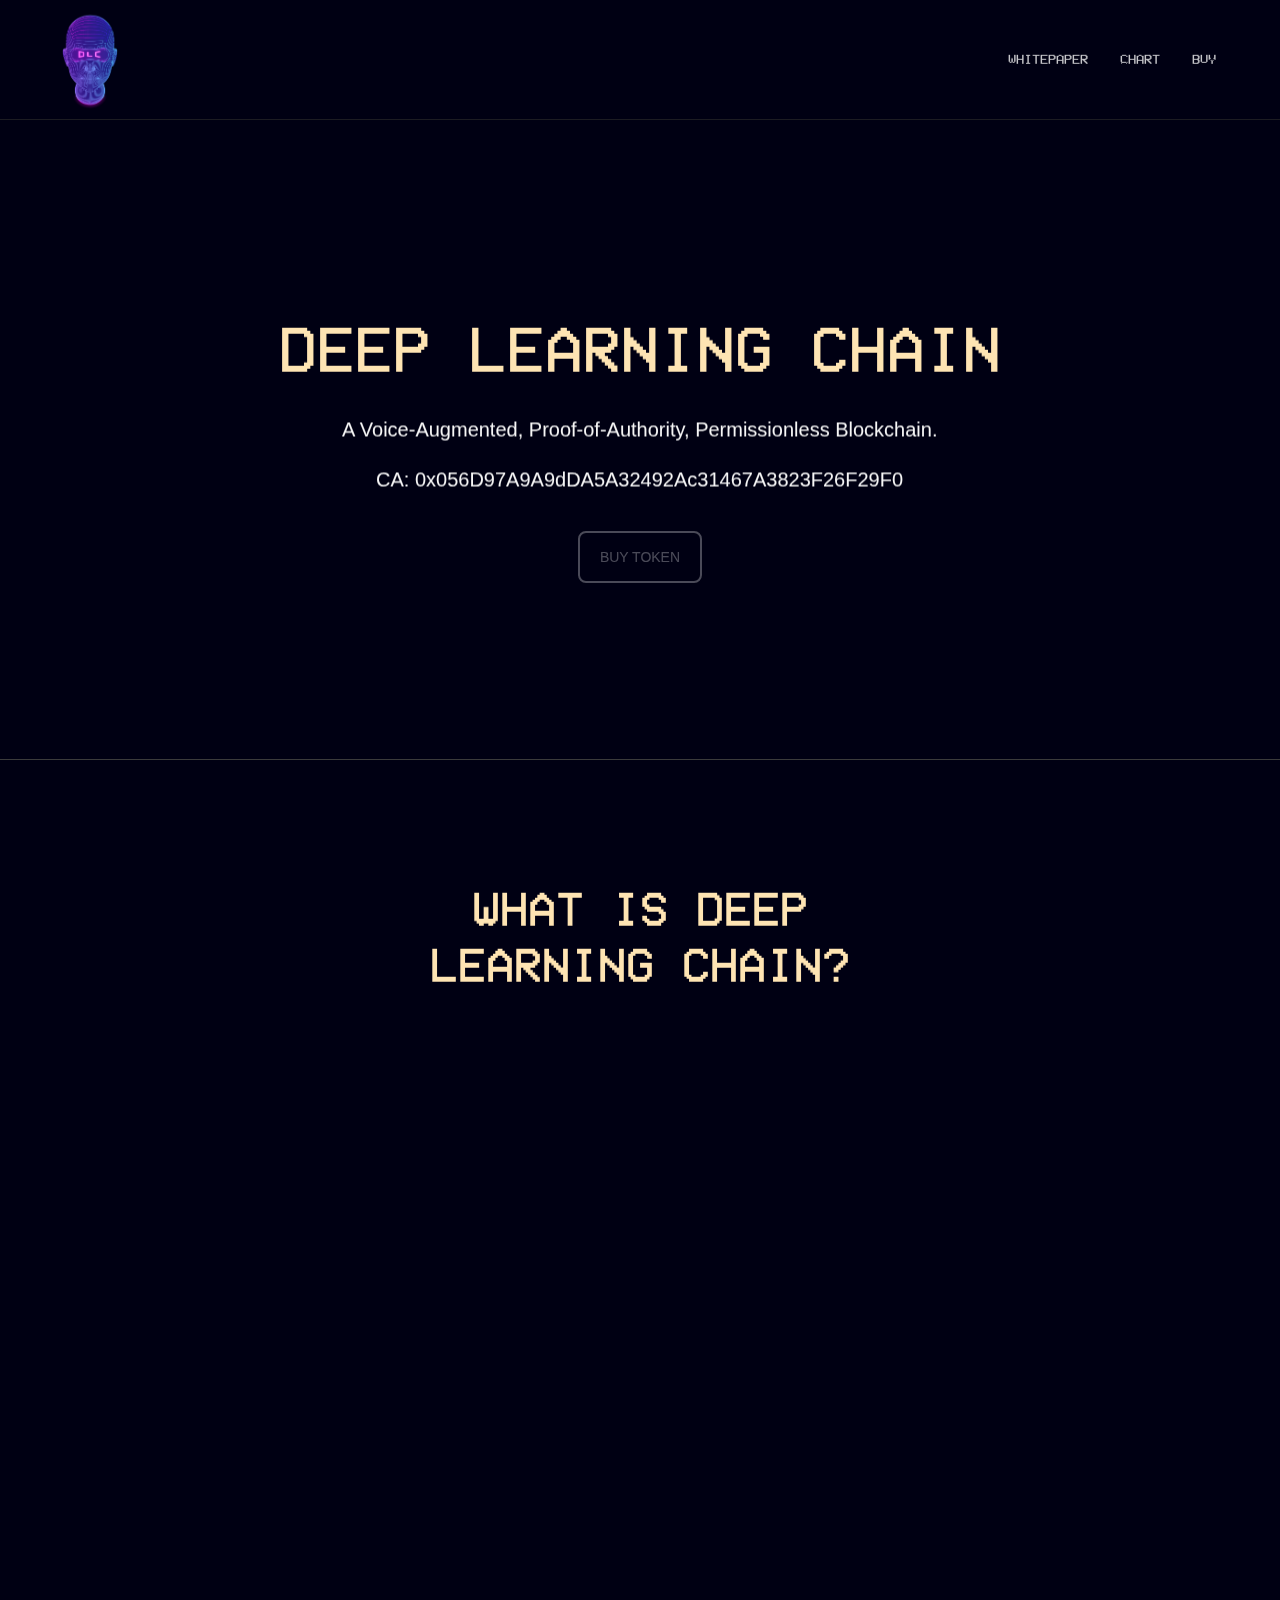
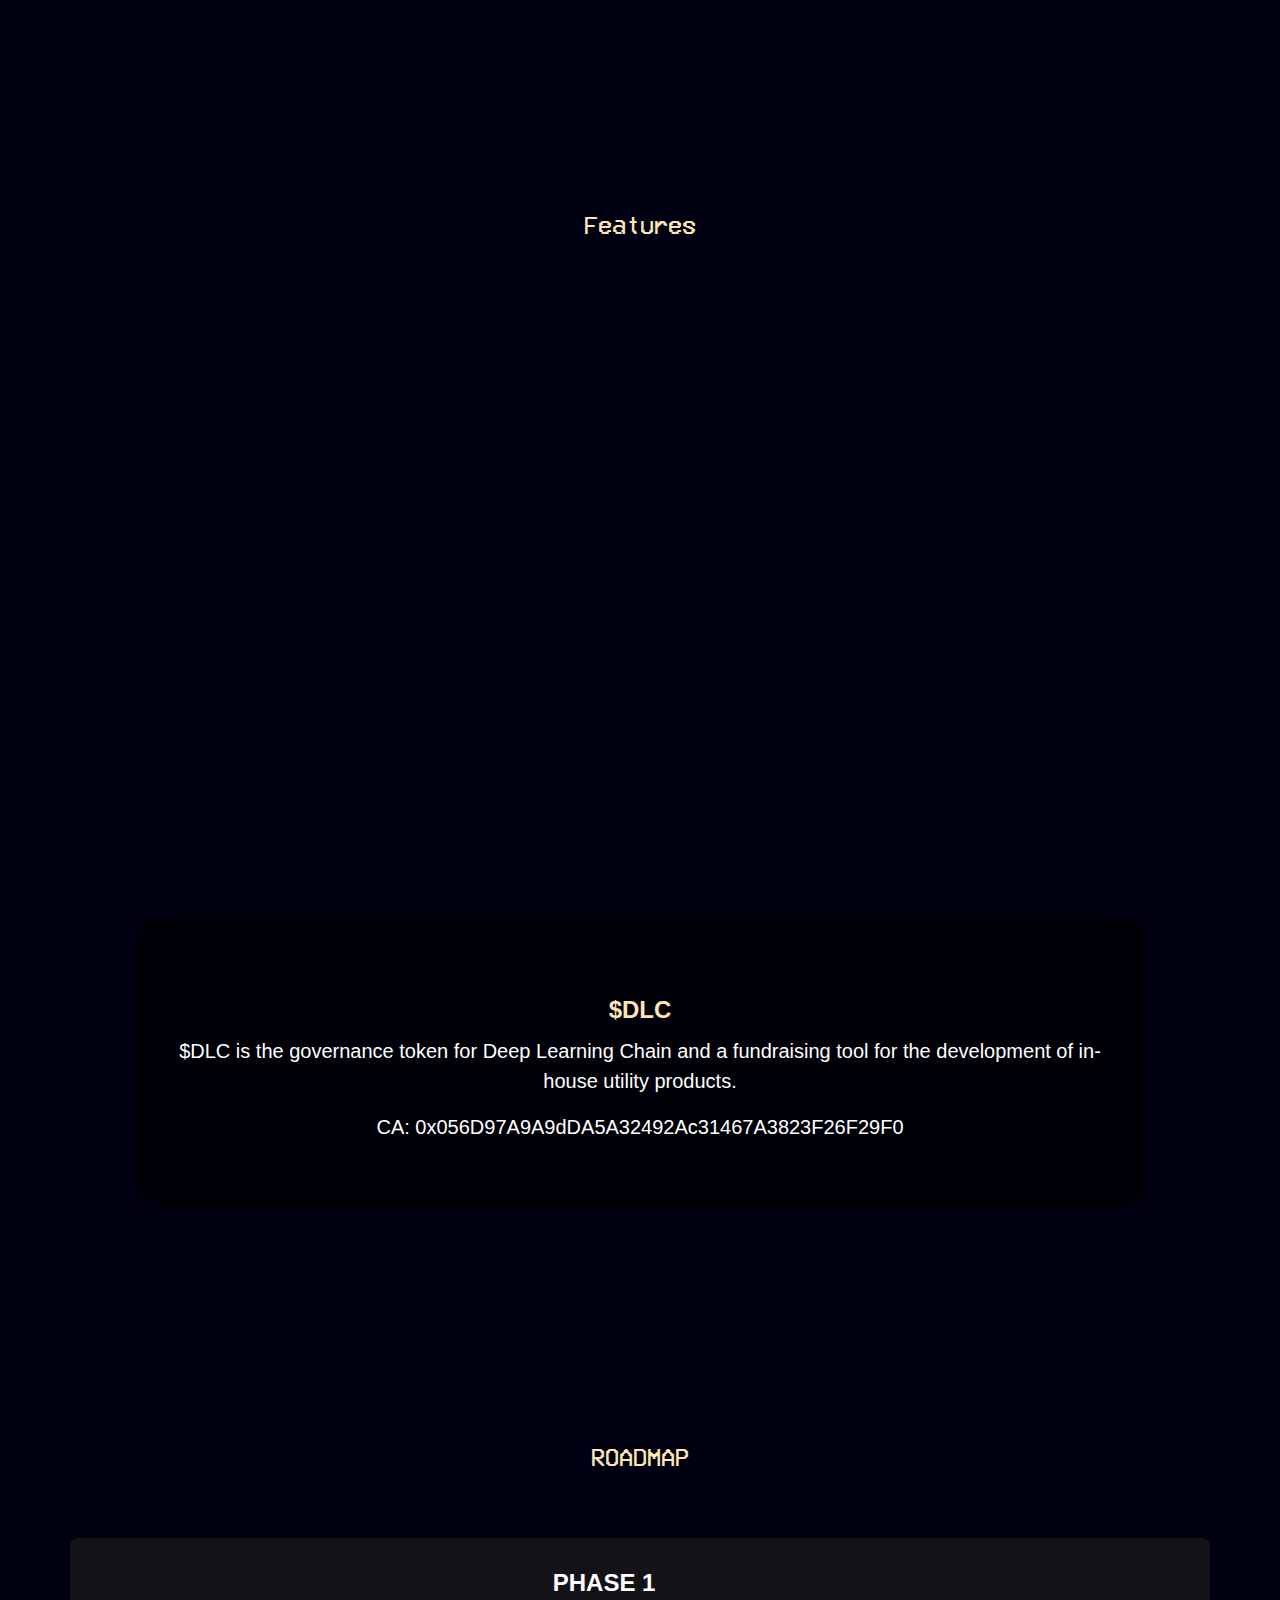
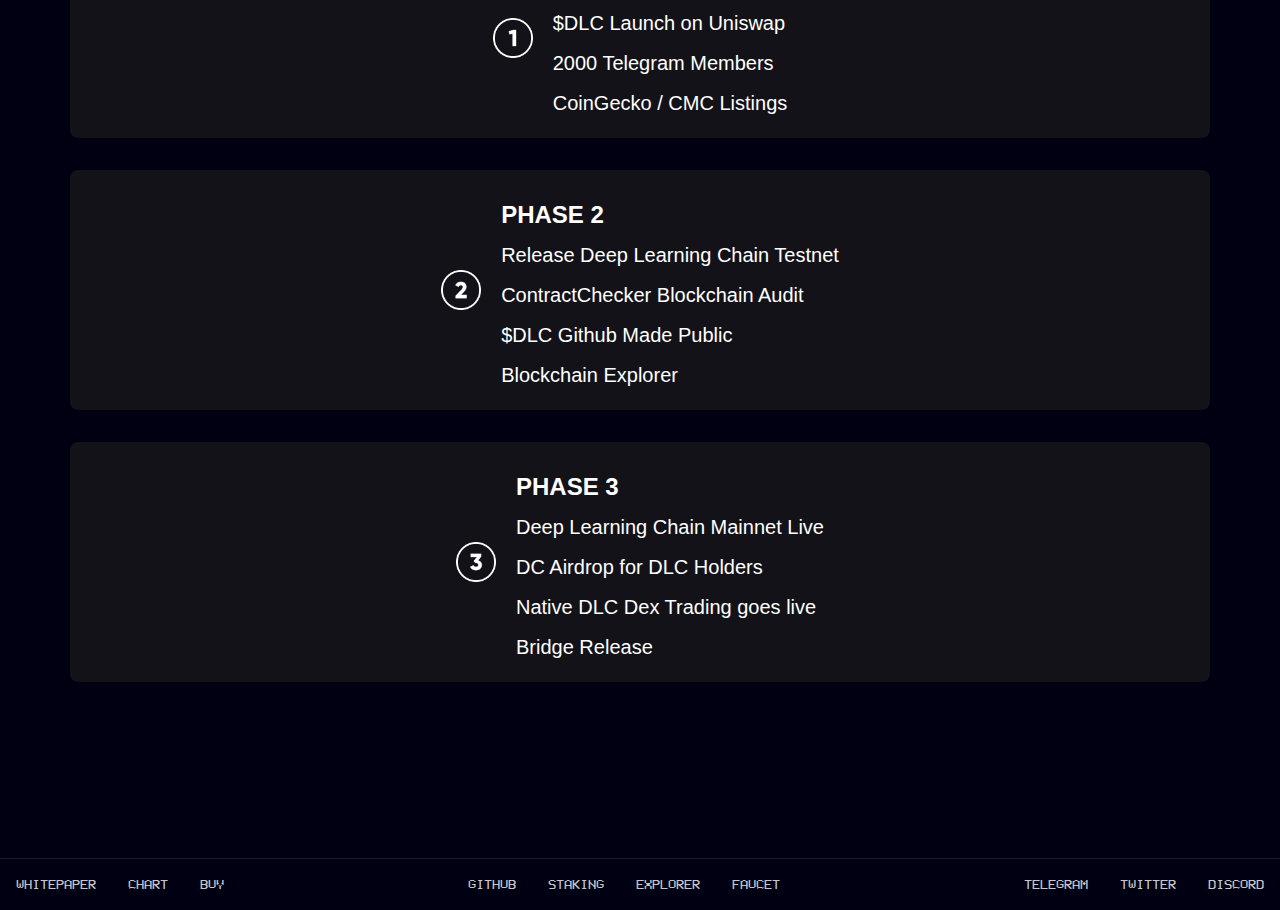
==== commit e78b2eb1: "Merge branch 'main' of github.com:jadorks/jarvis" ====
--- a/index.html
+++ b/index.html
@@ -10,18 +10,18 @@
     <meta charset="utf-8" />
     <title>Deep Learning Chain</title>
     <meta
-      content="A Voice-Automated, Proof-of-Authority, Permissionless Blockchain."
+      content="A Voice-Augmented, Proof-of-Authority, Permissionless Blockchain."
       name="description"
     />
     <meta content="Deep Learning Chain" property="og:title" />
     <meta
-      content="A Voice-Automated, Proof-of-Authority, Permissionless Blockchain."
+      content="A Voice-Augmented, Proof-of-Authority, Permissionless Blockchain."
       property="og:description"
     />
     <meta content="/assets/images/jvc/banner.png" property="og:image" />
     <meta content="Deep Learning Chain" property="twitter:title" />
     <meta
-      content="A Voice-Automated, Proof-of-Authority, Permissionless Blockchain."
+      content="A Voice-Augmented, Proof-of-Authority, Permissionless Blockchain."
       property="twitter:description"
     />
     <meta content="/assets/images/jvc/banner.png" property="twitter:image" />
@@ -324,9 +324,9 @@
         </a>
         <div class="nav-links">
           <a href="whitepaper.html" class="nav-link">whitepaper</a>
-          <a href="#" target="_blank" class="nav-link">chart</a
+          <a href="https://www.dextools.io/app/en/ether/pair-explorer/0x64b89fc798ed63e1df644505560956722cd610cb" target="_blank" class="nav-link">chart</a
           >
-          <a href="#" target="_blank" class="nav-link">buy</a
+          <a href="https://app.uniswap.org/#/swap?outputCurrency=0x056d97a9a9dda5a32492ac31467a3823f26f29f0" target="_blank" class="nav-link">buy</a
             >
         </div>
       </div>
@@ -353,13 +353,16 @@
               style="opacity: 0"
               class="hero-subtitle"
             >
-              A Voice-Automated, Proof-of-Authority, Permissionless Blockchain.
+              A Voice-Augmented, Proof-of-Authority, Permissionless Blockchain.
+            </p>
+            <p class="hero-subtitle">
+              CA: 0x056D97A9A9dDA5A32492Ac31467A3823F26F29F0
             </p>
             <a
               id="hero-cta"
               data-w-id="42744cb6-9aca-e3c2-34dd-cf59a917092c"
               style="opacity: 0"
-              href="#"
+              href="https://app.uniswap.org/#/swap?outputCurrency=0x056d97a9a9dda5a32492ac31467a3823f26f29f0"
               class="button white hero-margin pointer-events-auto w-button"
               >Buy Token</a
             >
@@ -383,8 +386,8 @@
               style="opacity: 0"
               class="section-paragraph-left"
             >
-              Deep Learning Chain (DLC) is a Layer 1 blockchain platform that is
-              a fork of Ethereum and is powered by voice automation. It has a
+              Deep Learning Chain (DLC) is a Layer 2 blockchain platform that is
+              EVM Compatible and is augmented by voice automation and artificial intelligence. It has a
               Proof-of-Authority consensus mechanism, and it is permissionless,
               meaning anyone can create a new account or transaction on the
               network.
@@ -551,6 +554,9 @@
                   $DLC is the governance token for Deep Learning Chain and a
                   fundraising tool for the development of in-house utility
                   products.
+                </div>
+                <div style="padding-top: 1rem;">
+                  CA: 0x056D97A9A9dDA5A32492Ac31467A3823F26F29F0
                 </div>
               </div>
               <!-- <div
@@ -696,8 +702,9 @@
           <a href="https://faucet.deeplearningchain.io" target="_blank" class="nav-link footer">faucet</a>
         </div>
         <div class="footer-links-wrapper">
-          <a href="https://t.me/deeplearningchain" target="_blank" class="nav-link footer">telegram</a
-          ><a href="https://twitter.com/DLChainAI" target="_blank" class="nav-link footer">twitter</a>
+          <a href="#" target="_blank" class="nav-link footer">telegram</a
+          ><a href="#" target="_blank" class="nav-link footer">twitter</a
+          ><a href="#" target="_blank" class="nav-link footer">discord</a>
         </div>
       </footer>
     </div>
